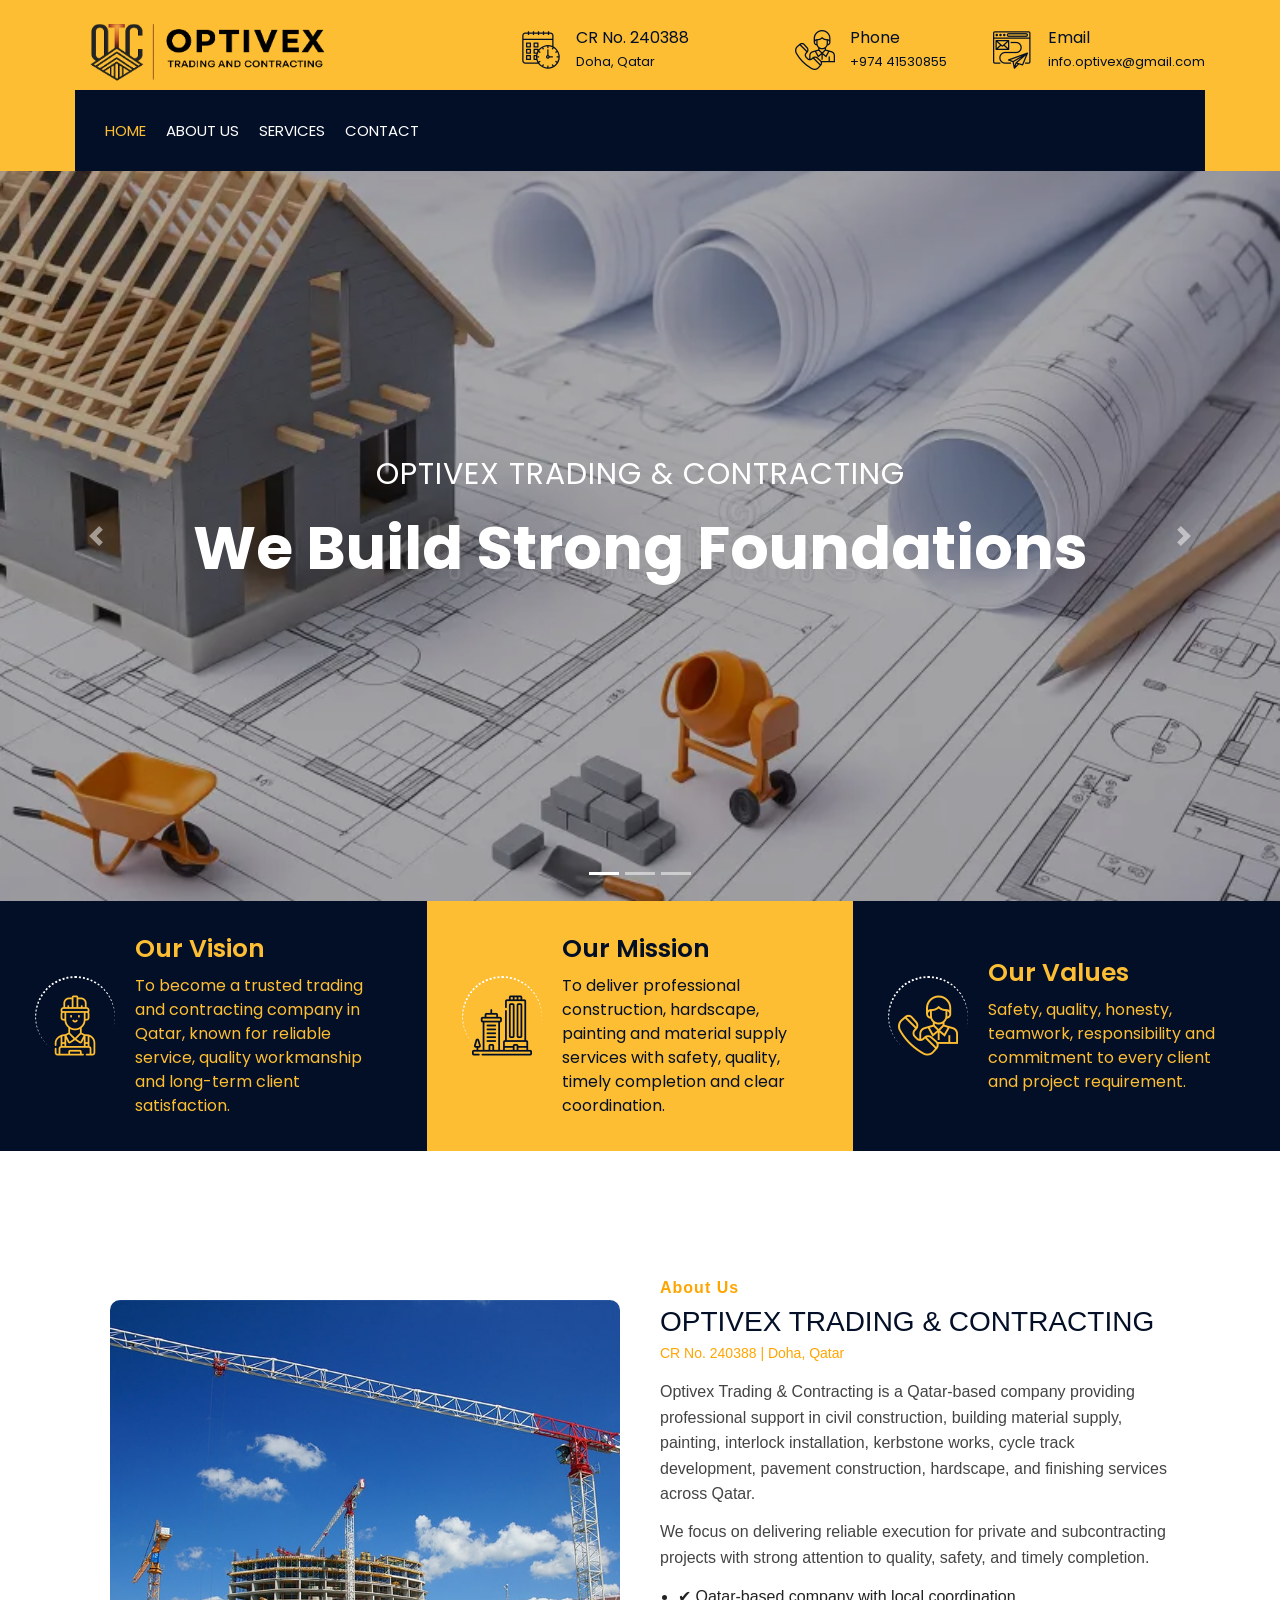
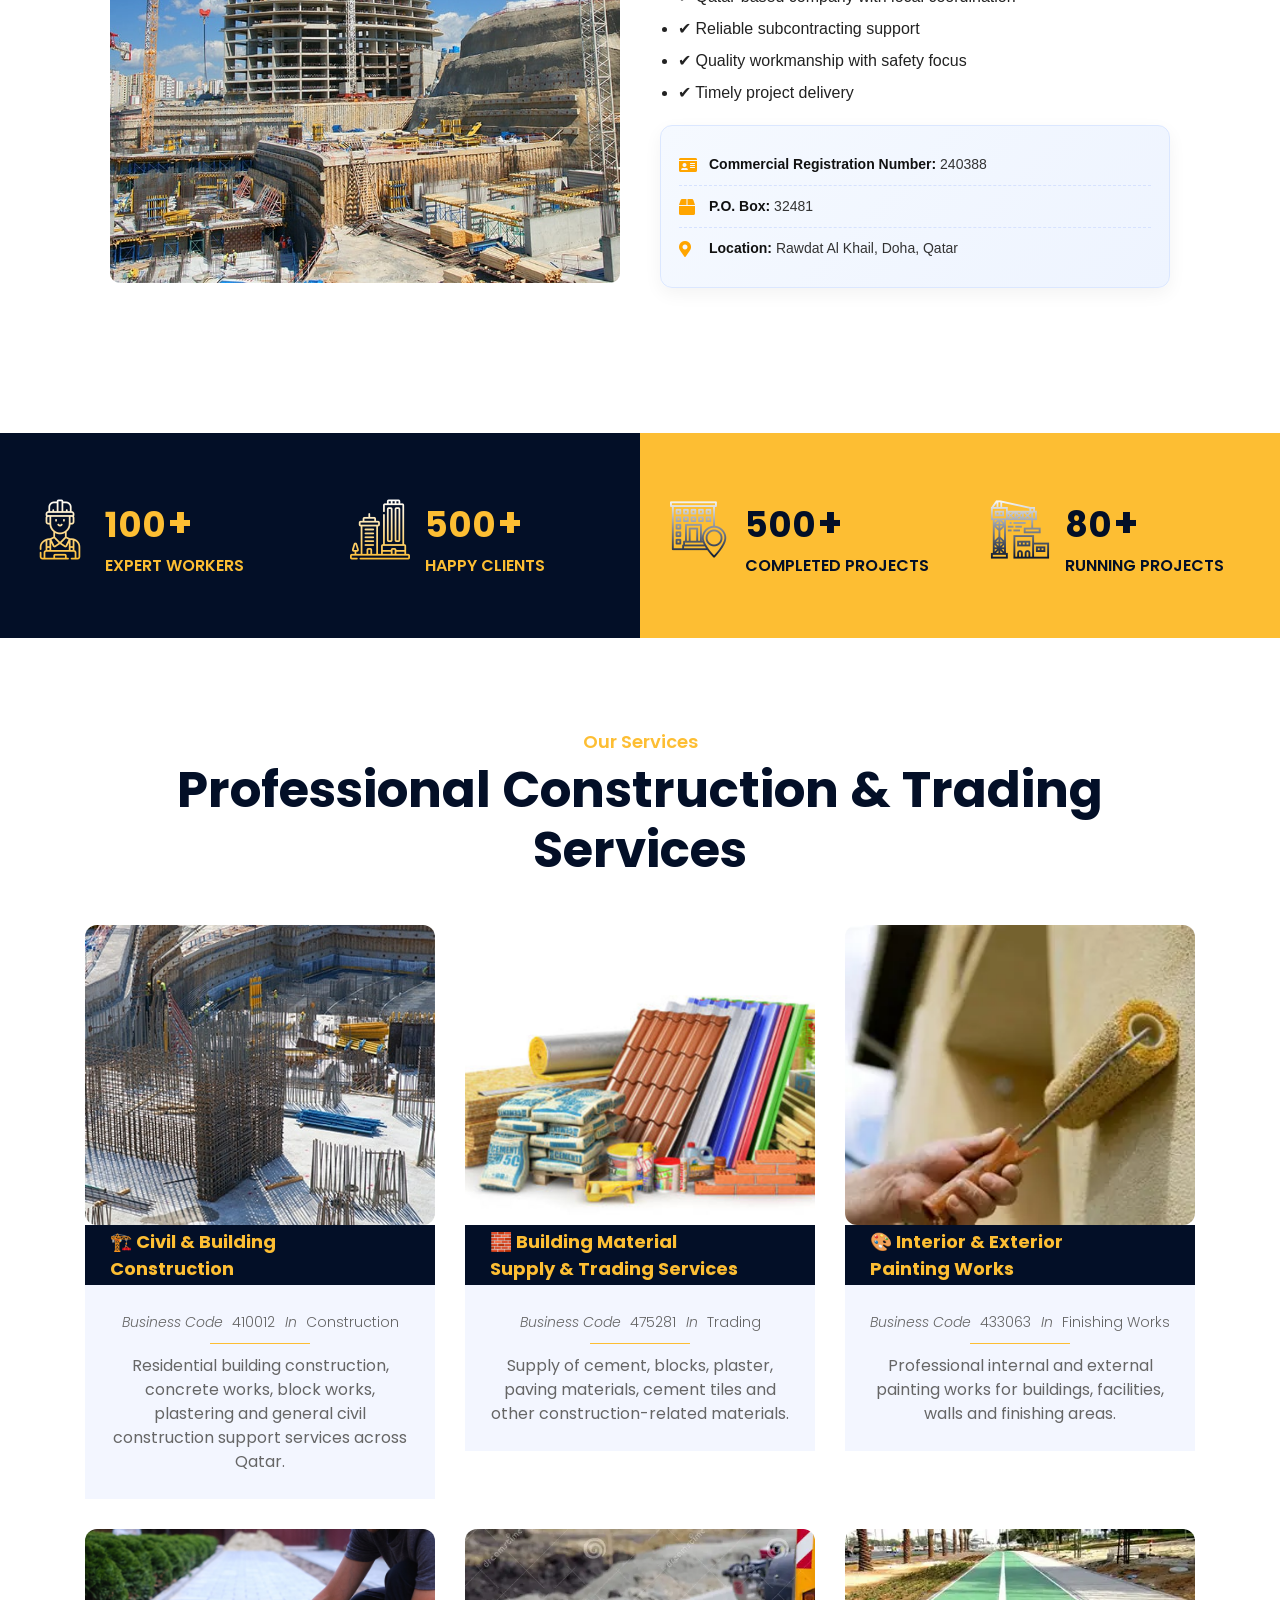
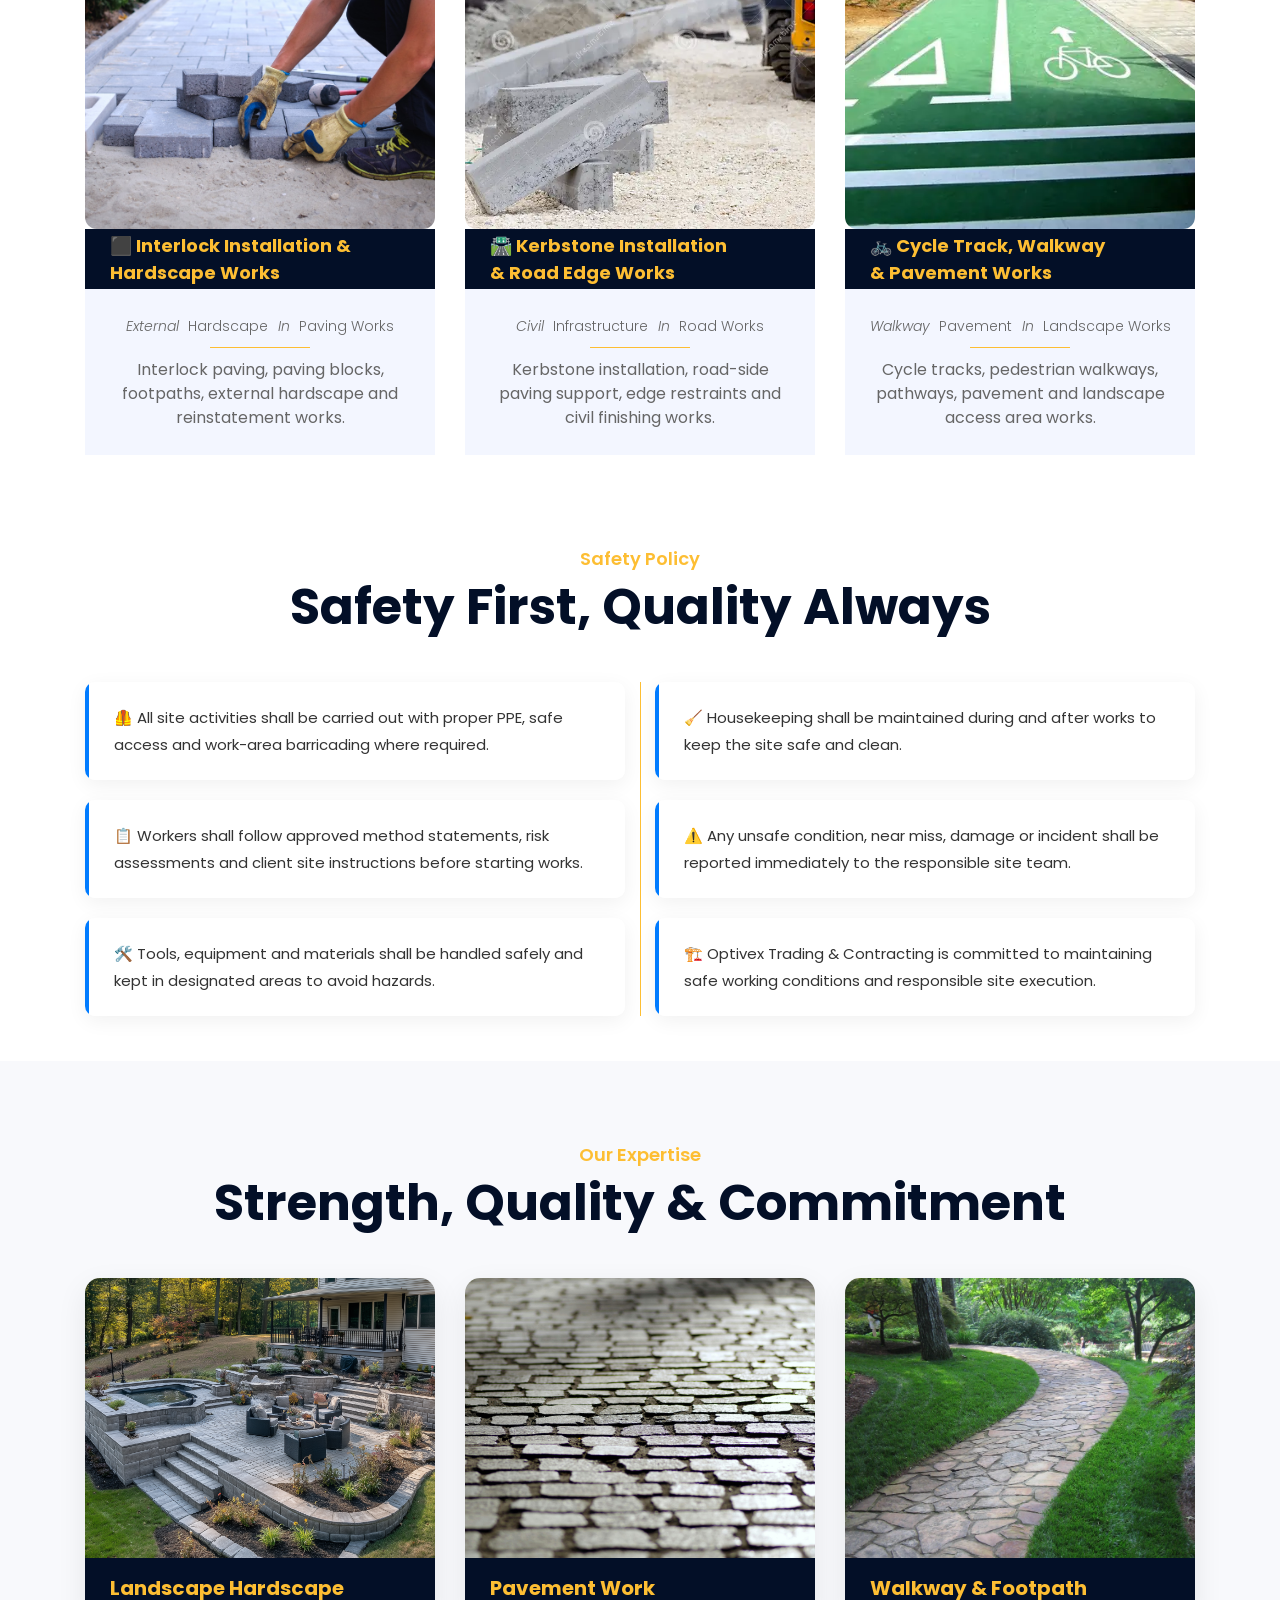
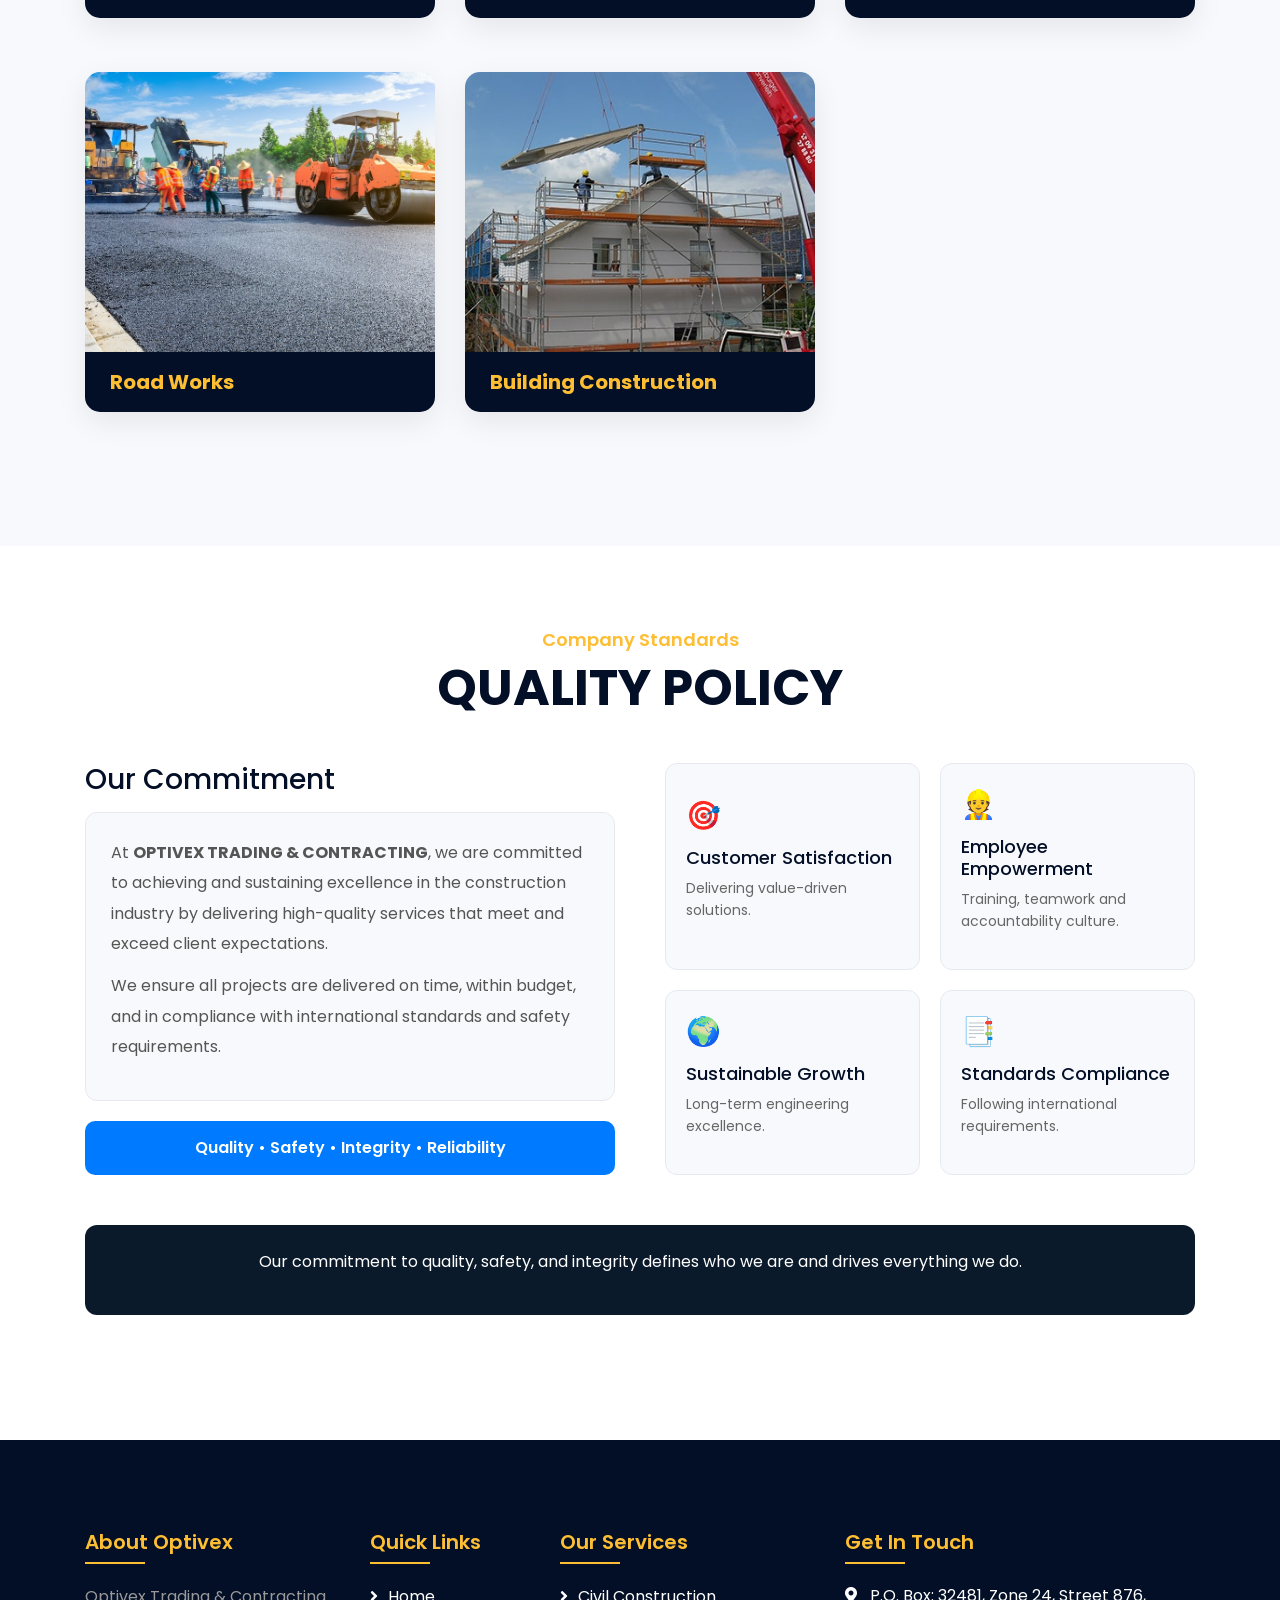
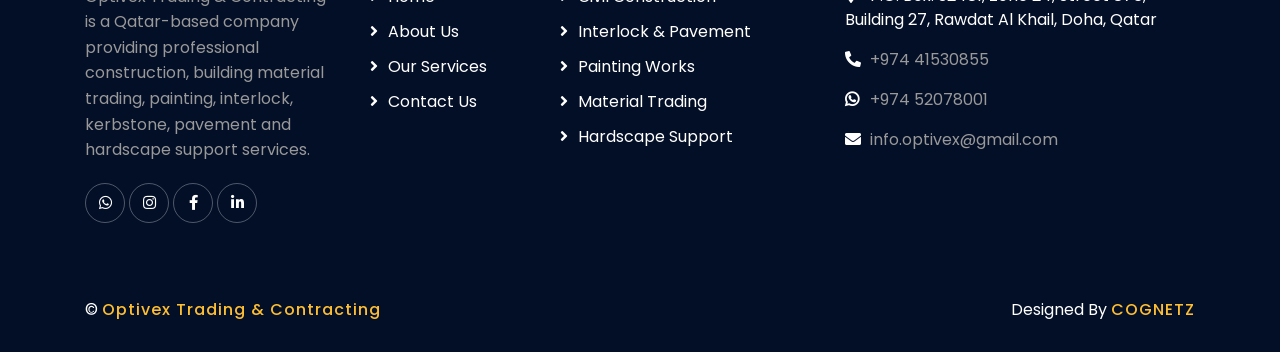
==== index.html @ 77d8975f "initial commit" ====
<!DOCTYPE html>
<html lang="en">
    <head>
        <meta charset="utf-8">
        <title>Optivex</title>
        <meta content="width=device-width, initial-scale=1.0" name="viewport">
        <meta content="Construction Company Website Template" name="keywords">
        <meta content="Construction Company Website Template" name="description">

        <!-- Favicon -->
        <link href="img/logo otc.png" rel="icon">

        <!-- Google Font -->
        <link href="https://fonts.googleapis.com/css2?family=Poppins:wght@100;200;300;400;500;600;700;800;900&display=swap" rel="stylesheet">

        <!-- CSS Libraries -->
        <link href="https://stackpath.bootstrapcdn.com/bootstrap/4.4.1/css/bootstrap.min.css" rel="stylesheet">
        <link href="https://cdnjs.cloudflare.com/ajax/libs/font-awesome/5.10.0/css/all.min.css" rel="stylesheet">
        <link href="lib/flaticon/font/flaticon.css" rel="stylesheet"> 
        <link href="lib/animate/animate.min.css" rel="stylesheet">
        <link href="lib/owlcarousel/assets/owl.carousel.min.css" rel="stylesheet">
        <link href="lib/lightbox/css/lightbox.min.css" rel="stylesheet">
        <link href="lib/slick/slick.css" rel="stylesheet">
        <link href="lib/slick/slick-theme.css" rel="stylesheet">

        <!-- Template Stylesheet -->
        <link href="css/style.css" rel="stylesheet">
    </head>

    <body>
        <div class="wrapper">
            <!-- Top Bar Start -->
            <div class="top-bar">
                <div class="container-fluid">
                    <div class="row align-items-center">
                        <div class="col-lg-4 col-md-12">
                            <div class="logo">
                                <a href="index.html">
                                    <img src="img/logo optivex.png" alt="Optivex Trading and Contracting" style="max-height: 70px;">
                                </a>
                            </div>
                        </div>
                        <div class="col-lg-8 col-md-7 d-none d-lg-block">
                            <div class="row">
                                <div class="col-4">
                                    <div class="top-bar-item">
                                        <div class="top-bar-icon">
                                            <i class="flaticon-calendar"></i>
                                        </div>
                                        <div class="top-bar-text">
                                            <h3>CR No. 240388</h3>
                                            <p>Doha, Qatar</p>
                                        </div>
                                    </div>
                                </div>
                                <div class="col-4">
                                    <div class="top-bar-item">
                                        <div class="top-bar-icon">
                                            <i class="flaticon-call"></i>
                                        </div>
                                        <div class="top-bar-text">
                                            <h3>Phone</h3>
                                            <p><a href="tel:+97441530855" style="color: inherit; text-decoration: none;">+974 41530855</a></p>
                                        </div>
                                    </div>
                                </div>
                                <div class="col-4">
                                    <div class="top-bar-item">
                                        <div class="top-bar-icon">
                                            <i class="flaticon-send-mail"></i>
                                        </div>
                                        <div class="top-bar-text">
                                            <h3>Email</h3>
                                            <p><a href="mailto:info.optivex@gmail.com" style="color: inherit; text-decoration: none;">info.optivex@gmail.com</a></p>
                                        </div>
                                    </div>
                                </div>
                            </div>
                        </div>
                    </div>
                </div>
            </div>
            <!-- Top Bar End -->

            <!-- Nav Bar Start -->
            <div class="nav-bar">
                <div class="container-fluid">
                    <nav class="navbar navbar-expand-lg bg-dark navbar-dark">
                        <a href="#" class="navbar-brand">MENU</a>
                        <button type="button" class="navbar-toggler" data-toggle="collapse" data-target="#navbarCollapse">
                            <span class="navbar-toggler-icon"></span>
                        </button>

                        <div class="collapse navbar-collapse justify-content-between" id="navbarCollapse">
                            <div class="navbar-nav mr-auto">
                                <a href="index.html" class="nav-item nav-link active">Home</a>
                                <a href="about.html" class="nav-item nav-link">About Us</a>
                                <a href="service.html" class="nav-item nav-link">Services</a>
                                <a href="contact.html" class="nav-item nav-link">Contact</a>
                            </div>
                        </div>
                    </nav>
                </div>
            </div>
            <!-- Nav Bar End -->


            <!-- Carousel Start -->
            <div id="carousel" class="carousel slide" data-ride="carousel">
                <ol class="carousel-indicators">
                    <li data-target="#carousel" data-slide-to="0" class="active"></li>
                    <li data-target="#carousel" data-slide-to="1"></li>
                    <li data-target="#carousel" data-slide-to="2"></li>
                </ol>
                <div class="carousel-inner">
                    <div class="carousel-item active">
                        <img src="img/opt8.webp" alt="Carousel Image">
                        <div class="carousel-caption">
                            <p class="animated fadeInRight">OPTIVEX TRADING & CONTRACTING</p>
                            <h1 class="animated fadeInLeft">We Build Strong Foundations</h1>
                        </div>
                    </div>

                    <div class="carousel-item">
                        <img src="img/opt9.png" alt="Carousel Image">
                        <div class="carousel-caption">
                            <p class="animated fadeInRight">Professional Builder</p>
                            <h1 class="animated fadeInLeft">Building Dreams With Quality & Trust</h1>
                            
                        </div>
                    </div>

                    <div class="carousel-item">
                        <img src="img/carousel-3.jpg" alt="Carousel Image">
                        <div class="carousel-caption">
                            <p class="animated fadeInRight">We Are Trusted</p>
                            <h1 class="animated fadeInLeft">We Deliver Quality</h1>
                           
                        </div>
                    </div>
                </div>

                <a class="carousel-control-prev" href="#carousel" role="button" data-slide="prev">
                    <span class="carousel-control-prev-icon" aria-hidden="true"></span>
                    <span class="sr-only">Previous</span>
                </a>
                <a class="carousel-control-next" href="#carousel" role="button" data-slide="next">
                    <span class="carousel-control-next-icon" aria-hidden="true"></span>
                    <span class="sr-only">Next</span>
                </a>
            </div>
            <!-- Carousel End -->


            <!-- Feature Start-->
            <div class="feature wow fadeInUp" data-wow-delay="0.1s">
                <div class="container-fluid">
                    <div class="row align-items-center">
                        <div class="col-lg-4 col-md-12">
                            <div class="feature-item">
                                <div class="feature-icon">
                                    <i class="flaticon-worker"></i>
                                </div>
                                <div class="feature-text">
                                    <h3>Our Vision</h3>
                                    <p style="font-size: medium;">To become a trusted trading and contracting company in Qatar, known for reliable service, quality workmanship and long-term client satisfaction.</p>
                                </div>
                            </div>
                        </div>
                        <div class="col-lg-4 col-md-12">
                            <div class="feature-item">
                                <div class="feature-icon">
                                    <i class="flaticon-building"></i>
                                </div>
                                <div class="feature-text">
                                    <h3>Our Mission</h3>
                                    <p style="font-size: medium;">To deliver professional construction, hardscape, painting and material supply services with safety, quality, timely completion and clear coordination.</p>
                                </div>
                            </div>
                        </div>
                        <div class="col-lg-4 col-md-12">
                            <div class="feature-item">
                                <div class="feature-icon">
                                    <i class="flaticon-call"></i>
                                </div>
                                <div class="feature-text">
                                    <h3>Our Values</h3>
                                    <p style="font-size: medium;">Safety, quality, honesty, teamwork, responsibility and commitment to every client and project requirement.</p>
                                </div>
                            </div>
                        </div>
                    </div>
                </div>
            </div>
            <!-- Feature End-->


            <!-- About Start -->
            <style>
.about-section {
    padding: 80px 0;
    background: #ffffff;
    color: #222;
    font-family: Arial, sans-serif;
}

.about-wrapper {
    display: flex;
    gap: 40px;
    align-items: center;
    max-width: 1100px;
    margin: auto;
    padding: 0 20px;
}

.about-image {
    flex: 1;
}

.about-image img {
    width: 100%;
    border-radius: 10px;
}

.about-content {
    flex: 1;
}

.about-content .subtitle {
    color: #0072ff;
    font-weight: 600;
    letter-spacing: 1px;
    margin-bottom: 5px;
}

.about-content h2 {
    font-size: 28px;
    margin-bottom: 5px;
}

.cr {
    font-size: 14px;
    color: #666;
    display: block;
    margin-bottom: 15px;
}

.about-content p {
    line-height: 1.6;
    color: #444;
    margin-bottom: 12px;
}

.about-content ul {
    padding-left: 18px;
    margin: 15px 0;
}

.about-content ul li {
    margin-bottom: 8px;
}

.info {
    background: #f5f5f5;
    padding: 12px;
    border-radius: 6px;
    margin: 15px 0;
}

.btn {
    display: inline-block;
    padding: 10px 22px;
    background: #0072ff;
    color: #fff;
    text-decoration: none;
    border-radius: 5px;
}

.btn:hover {
    background: #005ed1;
}

/* MOBILE */
@media (max-width: 768px) {
    .about-wrapper {
        flex-direction: column;
    }
}
.info {
    background: linear-gradient(135deg, #f5f9ff, #eef4ff);
    border: 1px solid #dbe7ff;
    border-radius: 12px;
    padding: 18px;
    margin: 20px 0;
    box-shadow: 0 6px 18px rgba(0,0,0,0.05);
}

.info-item {
    display: flex;
    align-items: flex-start;
    gap: 10px;
    padding: 10px 0;
    border-bottom: 1px dashed #d6e2ff;
}

.info-item:last-child {
    border-bottom: none;
}

.info-item i {
    color: #0072ff;
    font-size: 16px;
    margin-top: 3px;
    min-width: 20px;
}

.info-item span {
    color: #333;
    font-size: 14px;
    line-height: 1.5;
}

.info-item strong {
    color: #111;
}
.fact-text h2,
.fact-text span{
    display: inline-block;
    font-size: 40px;
    font-weight: 700;
}

.fact-text span{
    margin-left: 2px;
}
</style>

<div class="about-section">
    <div class="about-wrapper">

        <div class="about-image">
            <img src="img/about.jpg" alt="Optivex Trading & Contracting">
        </div>

        <div class="about-content">
            <div class="subtitle" style="color: orange;">About Us</div>
            <h2>OPTIVEX TRADING & CONTRACTING</h2>
            <span class="cr" style="color: orange;">CR No. 240388 | Doha, Qatar</span>

            <p>
                Optivex Trading & Contracting is a Qatar-based company providing professional support in civil construction,
                building material supply, painting, interlock installation, kerbstone works, cycle track development,
                pavement construction, hardscape, and finishing services across Qatar.
            </p>

            <p>
                We focus on delivering reliable execution for private and subcontracting projects with strong attention to
                quality, safety, and timely completion.
            </p>

            <ul>
                <li>✔ Qatar-based company with local coordination</li>
                <li>✔ Reliable subcontracting support</li>
                <li>✔ Quality workmanship with safety focus</li>
                <li>✔ Timely project delivery</li>
            </ul>
<div class="info">

    <div class="info-item">
        <i class="fas fa-id-card" style="color: orange;"></i>
        <span><strong>Commercial Registration Number:</strong> 240388</span>
    </div>

    <div class="info-item">
        <i class="fas fa-box" style="color: orange;"></i>
        <span><strong>P.O. Box:</strong> 32481</span>
    </div>

    <div class="info-item">
        <i class="fas fa-map-marker-alt" style="color: orange;"></i>
        <span><strong>Location:</strong> Rawdat Al Khail, Doha, Qatar</span>
    </div>

</div>
            
                    </div>

    </div>
</div>
            <!-- About End -->


            <!-- Fact Start -->
            <div class="fact">
                <div class="container-fluid">
                    <div class="row counters">
                        <div class="col-md-6 fact-left wow slideInLeft">
                            <div class="row">
                                <div class="col-6">
                                    <div class="fact-icon">
                                        <i class="flaticon-worker"></i>
                                    </div>
                                    <div class="fact-text">
                                        <h2 data-toggle="counter-up">100</h2><span>+</span>
                                        <p>Expert Workers</p>
                                    </div>
                                </div>
                                <div class="col-6">
                                    <div class="fact-icon">
                                        <i class="flaticon-building"></i>
                                    </div>
                                    <div class="fact-text">
                                        <h2 data-toggle="counter-up">500</h2><span>+</span>
                                        <p>Happy Clients</p>
                                    </div>
                                </div>
                            </div>
                        </div>
                        <div class="col-md-6 fact-right wow slideInRight">
                            <div class="row">
                                <div class="col-6">
                                    <div class="fact-icon">
                                        <i class="flaticon-address"></i>
                                    </div>
                                    <div class="fact-text">
                                        <h2 data-toggle="counter-up">500</h2><span>+</span>
                                        <p>Completed Projects</p>
                                    </div>
                                </div>
                                <div class="col-6">
                                    <div class="fact-icon">
                                        <i class="flaticon-crane"></i>
                                    </div>
                                    <div class="fact-text">
                                        <h2 data-toggle="counter-up">80</h2><span>+</span>
                                        <p>Running Projects</p>
                                    </div>
                                </div>
                            </div>
                        </div>
                    </div>
                </div>
            </div>
            <!-- Fact End -->
<div class="blog">
    <div class="container">

        <div class="section-header text-center">
            <p>Our Services</p>
            <h2>Professional Construction & Trading Services</h2>
        </div>

        <div class="row">

            <!-- SERVICE 1 -->
            <div class="col-lg-4 col-md-6 wow fadeInUp" data-wow-delay="0.1s">
                <div class="blog-item">

                    <div class="blog-img">
                        <img src="img/service-1.jpg" alt="Civil & Building Construction">
                    </div>

                    <div class="blog-title service-title">
                        <h3>🏗️ Civil & Building Construction </h3>
                    </div>

                    <div class="blog-meta">
                        <p>Business Code <a href="">410012</a></p>
                        <p>In <a href="">Construction</a></p>
                    </div>

                    <div class="blog-text">
                        <p>
                            Residential building construction, concrete works, block works,
                            plastering and general civil construction support services across Qatar.
                        </p>
                    </div>

                </div>
            </div>

            <!-- SERVICE 2 -->
            <div class="col-lg-4 col-md-6 wow fadeInUp" data-wow-delay="0.2s">
                <div class="blog-item">

                    <div class="blog-img">
                        <img src="img/opt1.jpeg" alt="Building Material Supply">
                    </div>

                    <div class="blog-title service-title">
                        <h3>🧱 Building Material Supply & Trading Services</h3>
                    </div>

                    <div class="blog-meta">
                        <p>Business Code <a href="">475281</a></p>
                        <p>In <a href="">Trading</a></p>
                    </div>

                    <div class="blog-text">
                        <p>
                            Supply of cement, blocks, plaster, paving materials,
                            cement tiles and other construction-related materials.
                        </p>
                    </div>

                </div>
            </div>
<style>
.blog-img img{
    width: 100%;
    height: 300px;
    object-fit: cover;
    border-radius: 12px;
}
</style>
            <!-- SERVICE 3 -->
            <div class="col-lg-4 col-md-6 wow fadeInUp" data-wow-delay="0.3s">
                <div class="blog-item">

                    <div class="blog-img">
                        <img src="img/opt2.webp" alt="Painting Services">
                    </div>

                    <div class="blog-title service-title">
                        <h3>🎨 Interior & Exterior Painting Works</h3>
                    </div>

                    <div class="blog-meta">
                        <p>Business Code <a href="">433063</a></p>
                        <p>In <a href="">Finishing Works</a></p>
                    </div>

                    <div class="blog-text">
                        <p>
                            Professional internal and external painting works for buildings,
                            facilities, walls and finishing areas.
                        </p>
                    </div>

                </div>
            </div>

            <!-- SERVICE 4 -->
            <div class="col-lg-4 col-md-6 wow fadeInUp" data-wow-delay="0.1s">
                <div class="blog-item">

                    <div class="blog-img">
                        <img src="img/opt3.jpg" alt="Interlock Installation">
                    </div>

                    <div class="blog-title service-title">
                        <h3>⬛ Interlock Installation & Hardscape Works</h3>
                    </div>

                    <div class="blog-meta">
                        <p>External <a href="">Hardscape</a></p>
                        <p>In <a href="">Paving Works</a></p>
                    </div>

                    <div class="blog-text">
                        <p>
                            Interlock paving, paving blocks, footpaths,
                            external hardscape and reinstatement works.
                        </p>
                    </div>

                </div>
            </div>

            <!-- SERVICE 5 -->
            <div class="col-lg-4 col-md-6 wow fadeInUp" data-wow-delay="0.2s">
                <div class="blog-item">

                    <div class="blog-img">
                        <img src="img/opt4.webp" alt="Kerbstone Works">
                    </div>

                    <div class="blog-title service-title">
                        <h3>🛣️ Kerbstone Installation & Road Edge Works</h3>
                    </div>

                    <div class="blog-meta">
                        <p>Civil <a href="">Infrastructure</a></p>
                        <p>In <a href="">Road Works</a></p>
                    </div>

                    <div class="blog-text">
                        <p>
                            Kerbstone installation, road-side paving support,
                            edge restraints and civil finishing works.
                        </p>
                    </div>

                </div>
            </div>

            <!-- SERVICE 6 -->
            <div class="col-lg-4 col-md-6 wow fadeInUp" data-wow-delay="0.3s">
                <div class="blog-item">

                    <div class="blog-img">
                        <img src="img/opt5.webp" alt="Cycle Track Works">
                    </div>

                    <div class="blog-title service-title">
                        <h3>🚲 Cycle Track, Walkway & Pavement Works</h3>
                    </div>

                    <div class="blog-meta">
                        <p>Walkway <a href="">Pavement</a></p>
                        <p>In <a href="">Landscape Works</a></p>
                    </div>

                    <div class="blog-text">
                        <p>
                            Cycle tracks, pedestrian walkways, pathways,
                            pavement and landscape access area works.
                        </p>
                    </div>

                </div>
            </div>

        </div>
    </div>
</div>
<div class="faqs">
    <div class="container">

        <div class="section-header text-center">
            <p>Safety Policy</p>
            <h2>Safety First, Quality Always</h2>
        </div>

        <div class="row">

            <!-- LEFT SIDE -->
            <div class="col-md-6">

                <div class="card wow fadeInLeft" data-wow-delay="0.1s">
                    <div class="card-header">
                        🦺 All site activities shall be carried out with proper PPE,
                        safe access and work-area barricading where required.
                    </div>
                </div>

                <div class="card wow fadeInLeft" data-wow-delay="0.2s">
                    <div class="card-header">
                        📋 Workers shall follow approved method statements,
                        risk assessments and client site instructions before starting works.
                    </div>
                </div>

                <div class="card wow fadeInLeft" data-wow-delay="0.3s">
                    <div class="card-header">
                        🛠️ Tools, equipment and materials shall be handled safely
                        and kept in designated areas to avoid hazards.
                    </div>
                </div>

            </div>

            <!-- RIGHT SIDE -->
            <div class="col-md-6">

                <div class="card wow fadeInRight" data-wow-delay="0.1s">
                    <div class="card-header">
                        🧹 Housekeeping shall be maintained during and after works
                        to keep the site safe and clean.
                    </div>
                </div>

                <div class="card wow fadeInRight" data-wow-delay="0.2s">
                    <div class="card-header">
                        ⚠️ Any unsafe condition, near miss, damage or incident
                        shall be reported immediately to the responsible site team.
                    </div>
                </div>

                <div class="card wow fadeInRight" data-wow-delay="0.3s">
                    <div class="card-header">
                        🏗️ Optivex Trading & Contracting is committed to maintaining
                        safe working conditions and responsible site execution.
                    </div>
                </div>

            </div>

        </div>
    </div>
</div>

<style>
.faqs .card {
    margin-bottom: 20px;
    border: none;
    border-radius: 10px;
    overflow: hidden;
    box-shadow: 0 5px 20px rgba(0,0,0,0.06);
}

.faqs .card-header {
    background: #ffffff;
    padding: 22px 25px;
    font-size: 15px;
    line-height: 1.8;
    color: #333;
    border-left: 4px solid #007bff;
    transition: 0.3s;
}

.faqs .card:hover .card-header {
    background: #f8fbff;
    transform: translateY(-2px);
}
</style>
<style>
.blog-title.service-title {
    min-height: auto;
   
}

.blog-title.service-title h3 {
    font-size: 18px;
    line-height: 1.5;
    white-space: normal;
    overflow: visible;
    text-overflow: unset;
}
.blog-title h3 {
    white-space: normal !important;
    overflow: visible !important;
    text-overflow: unset !important;
    display: block !important;
    line-height: 1;
}
</style>

            <!-- Service Start -->
            <style>
/* SECTION */
.service {
    padding: 80px 0;
    background: #f8f9fc;
}

/* CARD */
.service-item {
    position: relative;
    overflow: hidden;
    border-radius: 15px;
    transition: 0.5s;
    box-shadow: 0 10px 30px rgba(0,0,0,0.08);
    background: #fff;
}

/* IMAGE */
.service-img {
    position: relative;
    overflow: hidden;
}

.service-img img {
    width: 100%;
    height: 280px;
    object-fit: cover;
    transition: 0.6s ease;
}

/* HOVER ZOOM */
.service-item:hover img {
    transform: scale(1.12) rotate(2deg);
}

/* OVERLAY */
.service-overlay {
    position: absolute;
    inset: 0;
    background: rgba(0, 33, 71, 0.85);
    display: flex;
    align-items: center;
    justify-content: center;
    text-align: center;
    padding: 25px;
    opacity: 0;
    transform: rotateY(90deg);
    transition: 0.5s ease;
}

.service-overlay p {
    color: #fff;
    line-height: 1.8;
    font-size: 15px;
    margin: 0;
}

/* FLIP EFFECT */
.service-item:hover .service-overlay {
    opacity: 1;
    transform: rotateY(0deg);
}

/* TEXT AREA */
.service-text {

    text-align: center;
    background: #fff;
    position: relative;
}

.service-text h3 {
    font-size: 22px;
    margin: 0;
    transition: 0.3s;
}

/* BOTTOM LINE EFFECT */
.service-text::after {
    content: "";
    width: 0;
    height: 3px;
    background: #007bff;
    position: absolute;
    left: 50%;
    bottom: 0;
    transform: translateX(-50%);
    transition: 0.4s;
}

.service-item:hover .service-text::after {
    width: 80%;
}

/* TITLE HOVER */
.service-item:hover .service-text h3 {
    color: #007bff;
    letter-spacing: 0.5px;
}

/* CARD FLOAT */
.service-item:hover {
    transform: translateY(-10px);
    box-shadow: 0 18px 40px rgba(0,0,0,0.15);
}
</style>

<div class="service">
    <div class="container">

        <div class="section-header text-center">
            <p>Our Expertise</p>
            <h2>Strength, Quality & Commitment</h2>
        </div>

        <div class="row">
<div class="col-lg-4 col-md-6 mb-4 wow fadeInUp">
                <div class="service-item">

                    <div class="service-img">
                        <img src="img/optivex2.webp" alt="Landscape Hardscape">

                        <div class="service-overlay">
                            <p>
                                Landscape hardscape, paving around green areas
                                and external public area finishing.
                            </p>
                        </div>
                    </div>

                    <div class="service-text">
                        <h3>Landscape Hardscape</h3>
                    </div>

                </div>
            </div>
            <div class="col-lg-4 col-md-6 mb-4 wow fadeInUp">
                <div class="service-item">

                    <div class="service-img">
                        <img src="img/optvex1.jpg" alt="Cycle Track & Pavement">

                        <div class="service-overlay">
                            <p>
                                Pavement installation, pathway construction and external surface finishing works.
                            </p>
                        </div>
                    </div>

                    <div class="service-text">
                        <h3>Pavement Work</h3>
                    </div>

                </div>
            </div>
            <div class="col-lg-4 col-md-6 mb-4 wow fadeInUp">
                <div class="service-item">

                    <div class="service-img">
                        <img src="img/optivex3.jpg" alt="Walkway & Footpath">

                        <div class="service-overlay">
                            <p>
                                Pedestrian walkway, pavement, footpath
                                and access area construction works.
                            </p>
                        </div>
                    </div>

                    <div class="service-text">
                        <h3>Walkway & Footpath</h3>
                    </div>

                </div>
            </div>
            <!-- ITEM 1 -->
            <div class="col-lg-4 col-md-6 mb-4 wow fadeInUp">
                <div class="service-item">

                    <div class="service-img">
                        <img src="img/opt12.jpg" alt="Interlock Installation">

                        <div class="service-overlay">
                            <p>
                                Optivex specializes in all types of road works, from initial site preparation and formation to sub-base, road base, asphalt laying, and asphalt milling.
                            </p>
                        </div>
                    </div>

                    <div class="service-text">
                        <h3>Road Works</h3>
                    </div>

                </div>
            </div>

            <!-- ITEM 2 -->
            <div class="col-lg-4 col-md-6 mb-4 wow fadeInUp">
                <div class="service-item">

                    <div class="service-img">
                        <img src="img/service-2.jpg" alt="Building Construction">

                        <div class="service-overlay">
                            <p>
                                Residential and commercial building construction,
                                concrete structure and civil execution works.
                            </p>
                        </div>
                    </div>

                    <div class="service-text">
                        <h3>Building Construction</h3>
                    </div>

                </div>
            </div>

            <!-- ITEM 3 -->
            

            <!-- ITEM 4 -->
             

            <!-- ITEM 5 -->
            

            <!-- ITEM 6 -->
            

        </div>
    </div>
</div>
            <!-- Service End -->
<section class="quality-policy">
    <div class="container">

        <div class="section-header text-center">
            <p>Company Standards</p>
            <h2>QUALITY POLICY</h2>
        </div>

        <div class="policy-layout">

            <!-- LEFT -->
            <div class="policy-intro">

                <h3>Our Commitment</h3>

                <div class="intro-box">
                    <p>
                        At <strong>OPTIVEX TRADING & CONTRACTING</strong>, we are committed to achieving
                        and sustaining excellence in the construction industry by delivering high-quality
                        services that meet and exceed client expectations.
                    </p>

                    <p>
                        We ensure all projects are delivered on time, within budget, and in compliance with
                        international standards and safety requirements.
                    </p>
                </div>

                <div class="highlight-box">
                    Quality • Safety • Integrity • Reliability
                </div>

            </div>

            <!-- RIGHT -->
            <div class="policy-grid">

                <div class="policy-card">
                    <div class="icon">🎯</div>
                    <h4>Customer Satisfaction</h4>
                    <p>Delivering value-driven solutions.</p>
                </div>

                <div class="policy-card">
                    <div class="icon">👷</div>
                    <h4>Employee Empowerment</h4>
                    <p>Training, teamwork and accountability culture.</p>
                </div>

                <div class="policy-card">
                    <div class="icon">🌍</div>
                    <h4>Sustainable Growth</h4>
                    <p>Long-term engineering excellence.</p>
                </div>

                <div class="policy-card">
                    <div class="icon">📑</div>
                    <h4>Standards Compliance</h4>
                    <p>Following international requirements.</p>
                </div>

            </div>

        </div>

        <div class="policy-footer">
            <p>
                Our commitment to quality, safety, and integrity defines who we are and drives everything we do.
            </p>
        </div>

    </div>
</section>

<style>
.quality-policy{
    padding: 80px 0;
    background: #fff;
}

.policy-layout{
    display: grid;
    grid-template-columns: 1fr 1fr;
    gap: 50px;
    align-items: stretch;
}

.policy-intro{
    display: flex;
    flex-direction: column;
    justify-content: space-between;
}

.policy-intro h3{
    font-size: 28px;
    margin-bottom: 15px;
}

.intro-box{
    background: #f8f9fc;
    padding: 25px;
    border-radius: 12px;
    border: 1px solid #e6eaf0;
}

.policy-intro p{
    line-height: 1.9;
    color: #555;
    margin-bottom: 12px;
}

.highlight-box{
    margin-top: 20px;
    padding: 15px;
    background: #007bff;
    color: #fff;
    border-radius: 10px;
    text-align: center;
    font-weight: 600;
}

.policy-grid{
    display: grid;
    grid-template-columns: 1fr 1fr;
    gap: 20px;
}

.policy-card{
    background: #f8f9fc;
    border: 1px solid #e6eaf0;
    border-radius: 12px;
    padding: 20px;
    min-height: 140px;
    display: flex;
    flex-direction: column;
    justify-content: center;
    transition: 0.3s;
}

.policy-card:hover{
    transform: translateY(-6px);
    background: #fff;
    box-shadow: 0 10px 25px rgba(0,0,0,0.08);
}

.policy-card .icon{
    font-size: 28px;
    margin-bottom: 10px;
}

.policy-card h4{
    font-size: 18px;
    margin-bottom: 8px;
}

.policy-card p{
    font-size: 14px;
    color: #666;
    line-height: 1.6;
}

.policy-footer{
    margin-top: 50px;
    text-align: center;
    padding: 25px;
    background: #0b1a2a;
    color: #fff;
    border-radius: 12px;
}

@media (max-width: 992px){
    .policy-layout{
        grid-template-columns: 1fr;
    }

    .policy-grid{
        grid-template-columns: 1fr;
    }
}
</style>

            <!-- Video Start -->
            <!-- <div class="video wow fadeIn" data-wow-delay="0.1s">
                <div class="container">
                    <button type="button" class="btn-play" data-toggle="modal" data-src="https://www.youtube.com/embed/DWRcNpR6Kdc" data-target="#videoModal">
                        <span></span>
                    </button>
                </div>
            </div> -->
            
            <div class="modal fade" id="videoModal" tabindex="-1" role="dialog" aria-labelledby="exampleModalLabel" aria-hidden="true">
                <div class="modal-dialog" role="document">
                    <div class="modal-content">
                        <div class="modal-body">
                            <button type="button" class="close" data-dismiss="modal" aria-label="Close">
                                <span aria-hidden="true">&times;</span>
                            </button>        
                            <!-- 16:9 aspect ratio -->
                            <div class="embed-responsive embed-responsive-16by9">
                                <iframe class="embed-responsive-item" src="" id="video"  allowscriptaccess="always" allow="autoplay"></iframe>
                            </div>
                        </div>
                    </div>
                </div>
            </div>
            <!-- Video End -->


            <!-- Team Start -->
            <!-- <div class="team">
                <div class="container">
                    <div class="section-header text-center">
                        <p>Our Team</p>
                        <h2>Meet Our Engineer</h2>
                    </div>
                    <div class="row">
                        <div class="col-lg-3 col-md-6 wow fadeInUp" data-wow-delay="0.1s">
                            <div class="team-item">
                                <div class="team-img">
                                    <img src="img/team-1.jpg" alt="Team Image">
                                </div>
                                <div class="team-text">
                                    <h2>Adam Phillips</h2>
                                    <p>CEO & Founder</p>
                                </div>
                                <div class="team-social">
                                    <a class="social-tw" href=""><i class="fab fa-twitter"></i></a>
                                    <a class="social-fb" href=""><i class="fab fa-facebook-f"></i></a>
                                    <a class="social-li" href=""><i class="fab fa-linkedin-in"></i></a>
                                    <a class="social-in" href=""><i class="fab fa-instagram"></i></a>
                                </div>
                            </div>
                        </div>
                        <div class="col-lg-3 col-md-6 wow fadeInUp" data-wow-delay="0.2s">
                            <div class="team-item">
                                <div class="team-img">
                                    <img src="img/team-2.jpg" alt="Team Image">
                                </div>
                                <div class="team-text">
                                    <h2>Dylan Adams</h2>
                                    <p>Civil Engineer</p>
                                </div>
                                <div class="team-social">
                                    <a class="social-tw" href=""><i class="fab fa-twitter"></i></a>
                                    <a class="social-fb" href=""><i class="fab fa-facebook-f"></i></a>
                                    <a class="social-li" href=""><i class="fab fa-linkedin-in"></i></a>
                                    <a class="social-in" href=""><i class="fab fa-instagram"></i></a>
                                </div>
                            </div>
                        </div>
                        <div class="col-lg-3 col-md-6 wow fadeInUp" data-wow-delay="0.3s">
                            <div class="team-item">
                                <div class="team-img">
                                    <img src="img/team-3.jpg" alt="Team Image">
                                </div>
                                <div class="team-text">
                                    <h2>Jhon Doe</h2>
                                    <p>Interior Designer</p>
                                </div>
                                <div class="team-social">
                                    <a class="social-tw" href=""><i class="fab fa-twitter"></i></a>
                                    <a class="social-fb" href=""><i class="fab fa-facebook-f"></i></a>
                                    <a class="social-li" href=""><i class="fab fa-linkedin-in"></i></a>
                                    <a class="social-in" href=""><i class="fab fa-instagram"></i></a>
                                </div>
                            </div>
                        </div>
                        <div class="col-lg-3 col-md-6 wow fadeInUp" data-wow-delay="0.4s">
                            <div class="team-item">
                                <div class="team-img">
                                    <img src="img/team-4.jpg" alt="Team Image">
                                </div>
                                <div class="team-text">
                                    <h2>Josh Dunn</h2>
                                    <p>Painter</p>
                                </div>
                                <div class="team-social">
                                    <a class="social-tw" href=""><i class="fab fa-twitter"></i></a>
                                    <a class="social-fb" href=""><i class="fab fa-facebook-f"></i></a>
                                    <a class="social-li" href=""><i class="fab fa-linkedin-in"></i></a>
                                    <a class="social-in" href=""><i class="fab fa-instagram"></i></a>
                                </div>
                            </div>
                        </div>
                    </div>
                </div>
            </div> -->
            <!-- Team End -->
            

            <!-- FAQs Start -->
            <!-- <div class="faqs">
                <div class="container">
                    <div class="section-header text-center">
                        <p>Frequently Asked Question</p>
                        <h2>You May Ask</h2>
                    </div>
                    <div class="row">
                        <div class="col-md-6">
                            <div id="accordion-1">
                                <div class="card wow fadeInLeft" data-wow-delay="0.1s">
                                    <div class="card-header">
                                        <a class="card-link collapsed" data-toggle="collapse" href="#collapseOne">
                                            Lorem ipsum dolor sit amet?
                                        </a>
                                    </div>
                                    <div id="collapseOne" class="collapse" data-parent="#accordion-1">
                                        <div class="card-body">
                                            Lorem ipsum dolor sit amet, consectetur adipiscing elit. Phasellus nec pretium mi. Curabitur facilisis ornare velit non.
                                        </div>
                                    </div>
                                </div>
                                <div class="card wow fadeInLeft" data-wow-delay="0.2s">
                                    <div class="card-header">
                                        <a class="card-link collapsed" data-toggle="collapse" href="#collapseTwo">
                                            Lorem ipsum dolor sit amet?
                                        </a>
                                    </div>
                                    <div id="collapseTwo" class="collapse" data-parent="#accordion-1">
                                        <div class="card-body">
                                            Lorem ipsum dolor sit amet, consectetur adipiscing elit. Phasellus nec pretium mi. Curabitur facilisis ornare velit non.
                                        </div>
                                    </div>
                                </div>
                                <div class="card wow fadeInLeft" data-wow-delay="0.3s">
                                    <div class="card-header">
                                        <a class="card-link collapsed" data-toggle="collapse" href="#collapseThree">
                                            Lorem ipsum dolor sit amet?
                                        </a>
                                    </div>
                                    <div id="collapseThree" class="collapse" data-parent="#accordion-1">
                                        <div class="card-body">
                                            Lorem ipsum dolor sit amet, consectetur adipiscing elit. Phasellus nec pretium mi. Curabitur facilisis ornare velit non.
                                        </div>
                                    </div>
                                </div>
                                <div class="card wow fadeInLeft" data-wow-delay="0.4s">
                                    <div class="card-header">
                                        <a class="card-link collapsed" data-toggle="collapse" href="#collapseFour">
                                            Lorem ipsum dolor sit amet?
                                        </a>
                                    </div>
                                    <div id="collapseFour" class="collapse" data-parent="#accordion-1">
                                        <div class="card-body">
                                            Lorem ipsum dolor sit amet, consectetur adipiscing elit. Phasellus nec pretium mi. Curabitur facilisis ornare velit non.
                                        </div>
                                    </div>
                                </div>
                                <div class="card wow fadeInLeft" data-wow-delay="0.5s">
                                    <div class="card-header">
                                        <a class="card-link collapsed" data-toggle="collapse" href="#collapseFive">
                                            Lorem ipsum dolor sit amet?
                                        </a>
                                    </div>
                                    <div id="collapseFive" class="collapse" data-parent="#accordion-1">
                                        <div class="card-body">
                                            Lorem ipsum dolor sit amet, consectetur adipiscing elit. Phasellus nec pretium mi. Curabitur facilisis ornare velit non.
                                        </div>
                                    </div>
                                </div>
                            </div>
                        </div>
                        <div class="col-md-6">
                            <div id="accordion-2">
                                <div class="card wow fadeInRight" data-wow-delay="0.1s">
                                    <div class="card-header">
                                        <a class="card-link collapsed" data-toggle="collapse" href="#collapseSix">
                                            Lorem ipsum dolor sit amet?
                                        </a>
                                    </div>
                                    <div id="collapseSix" class="collapse" data-parent="#accordion-2">
                                        <div class="card-body">
                                            Lorem ipsum dolor sit amet, consectetur adipiscing elit. Phasellus nec pretium mi. Curabitur facilisis ornare velit non.
                                        </div>
                                    </div>
                                </div>
                                <div class="card wow fadeInRight" data-wow-delay="0.2s">
                                    <div class="card-header">
                                        <a class="card-link collapsed" data-toggle="collapse" href="#collapseSeven">
                                            Lorem ipsum dolor sit amet?
                                        </a>
                                    </div>
                                    <div id="collapseSeven" class="collapse" data-parent="#accordion-2">
                                        <div class="card-body">
                                            Lorem ipsum dolor sit amet, consectetur adipiscing elit. Phasellus nec pretium mi. Curabitur facilisis ornare velit non.
                                        </div>
                                    </div>
                                </div>
                                <div class="card wow fadeInRight" data-wow-delay="0.3s">
                                    <div class="card-header">
                                        <a class="card-link collapsed" data-toggle="collapse" href="#collapseEight">
                                            Lorem ipsum dolor sit amet?
                                        </a>
                                    </div>
                                    <div id="collapseEight" class="collapse" data-parent="#accordion-2">
                                        <div class="card-body">
                                            Lorem ipsum dolor sit amet, consectetur adipiscing elit. Phasellus nec pretium mi. Curabitur facilisis ornare velit non.
                                        </div>
                                    </div>
                                </div>
                                <div class="card wow fadeInRight" data-wow-delay="0.4s">
                                    <div class="card-header">
                                        <a class="card-link collapsed" data-toggle="collapse" href="#collapseNine">
                                            Lorem ipsum dolor sit amet?
                                        </a>
                                    </div>
                                    <div id="collapseNine" class="collapse" data-parent="#accordion-2">
                                        <div class="card-body">
                                            Lorem ipsum dolor sit amet, consectetur adipiscing elit. Phasellus nec pretium mi. Curabitur facilisis ornare velit non.
                                        </div>
                                    </div>
                                </div>
                                <div class="card wow fadeInRight" data-wow-delay="0.5s">
                                    <div class="card-header">
                                        <a class="card-link collapsed" data-toggle="collapse" href="#collapseTen">
                                            Lorem ipsum dolor sit amet?
                                        </a>
                                    </div>
                                    <div id="collapseTen" class="collapse" data-parent="#accordion-2">
                                        <div class="card-body">
                                            Lorem ipsum dolor sit amet, consectetur adipiscing elit. Phasellus nec pretium mi. Curabitur facilisis ornare velit non.
                                        </div>
                                    </div>
                                </div>
                            </div>
                        </div>
                    </div>
                </div>
            </div> -->
            <!-- FAQs End -->


            <!-- Testimonial Start -->
            <!-- <div class="testimonial wow fadeIn" data-wow-delay="0.1s">
                <div class="container">
                    <div class="row">
                        <div class="col-12">
                            <div class="testimonial-slider-nav">
                               
                            </div>
                        </div>
                    </div>
                    <div class="row">
                        <div class="col-12">
                            <div class="testimonial-slider">
                               
                            </div>
                        </div>
                    </div>
                </div>
            </div> -->
            <!-- Testimonial End -->


            <!-- Blog Start -->
            <!-- <div class="blog">
                <div class="container">
                    <div class="section-header text-center">
                        <p>Latest Blog</p>
                        <h2>Latest From Our Blog</h2>
                    </div>
                    <div class="row">
                        <div class="col-lg-4 col-md-6 wow fadeInUp" data-wow-delay="0.2s">
                            <div class="blog-item">
                                <div class="blog-img">
                                    <img src="img/blog-1.jpg" alt="Image">
                                </div>
                                <div class="blog-title">
                                    <h3>Lorem ipsum dolor sit</h3>
                                    <a class="btn" href="">+</a>
                                </div>
                                <div class="blog-meta">
                                    <p>By<a href="">Admin</a></p>
                                    <p>In<a href="">Construction</a></p>
                                </div>
                                <div class="blog-text">
                                    <p>
                                        Lorem ipsum dolor sit amet elit. Phasellus nec pretium mi. Curabitur facilisis ornare velit non vulputate. Aliquam metus tortor
                                    </p>
                                </div>
                            </div>
                        </div>
                        <div class="col-lg-4 col-md-6 wow fadeInUp">
                            <div class="blog-item">
                                <div class="blog-img">
                                    <img src="img/blog-2.jpg" alt="Image">
                                </div>
                                <div class="blog-title">
                                    <h3>Lorem ipsum dolor sit</h3>
                                    <a class="btn" href="">+</a>
                                </div>
                                <div class="blog-meta">
                                    <p>By<a href="">Admin</a></p>
                                    <p>In<a href="">Construction</a></p>
                                </div>
                                <div class="blog-text">
                                    <p>
                                        Lorem ipsum dolor sit amet elit. Phasellus nec pretium mi. Curabitur facilisis ornare velit non vulputate. Aliquam metus tortor
                                    </p>
                                </div>
                            </div>
                        </div>
                        <div class="col-lg-4 col-md-6 wow fadeInUp" data-wow-delay="0.2s">
                            <div class="blog-item">
                                <div class="blog-img">
                                    <img src="img/blog-3.jpg" alt="Image">
                                </div>
                                <div class="blog-title">
                                    <h3>Lorem ipsum dolor sit</h3>
                                    <a class="btn" href="">+</a>
                                </div>
                                <div class="blog-meta">
                                    <p>By<a href="">Admin</a></p>
                                    <p>In<a href="">Construction</a></p>
                                </div>
                                <div class="blog-text">
                                    <p>
                                        Lorem ipsum dolor sit amet elit. Phasellus nec pretium mi. Curabitur facilisis ornare velit non vulputate. Aliquam metus tortor
                                    </p>
                                </div>
                            </div>
                        </div>
                    </div>
                </div>
            </div> -->
            <!-- Blog End -->


            <!-- Footer Start -->
            <div class="footer wow fadeIn" data-wow-delay="0.3s">
                <div class="container">
                    <div class="row">
                        <div class="col-md-6 col-lg-3">
                            <div class="footer-contact">
                                <h2>About Optivex</h2>
                                <p style="color: #999; line-height: 1.6;">
                                    Optivex Trading & Contracting is a Qatar-based company providing professional construction, building material trading, painting, interlock, kerbstone, pavement and hardscape support services.
                                </p>
                                <div class="footer-social">
                                    <a href="https://wa.me/97452078001" target="_blank"><i class="fab fa-whatsapp"></i></a>
                                    <a href="https://www.instagram.com/optivex" target="_blank"><i class="fab fa-instagram"></i></a>
                                    <a href=""><i class="fab fa-facebook-f"></i></a>
                                    <a href=""><i class="fab fa-linkedin-in"></i></a>
                                </div>
                            </div>
                        </div>
                        <div class="col-md-6 col-lg-2">
                            <div class="footer-link">
                                <h2>Quick Links</h2>
                                <a href="index.html">Home</a>
                                <a href="about.html">About Us</a>
                                <a href="service.html">Our Services</a>
                                <a href="contact.html">Contact Us</a>
                            </div>
                        </div>
                        <div class="col-md-6 col-lg-3">
                            <div class="footer-link">
                                <h2>Our Services</h2>
                                <a href="service.html">Civil Construction</a>
                                <a href="service.html">Interlock & Pavement</a>
                                <a href="service.html">Painting Works</a>
                                <a href="service.html">Material Trading</a>
                                <a href="service.html">Hardscape Support</a>
                            </div>
                        </div>
                        <div class="col-md-6 col-lg-4">
                            <div class="footer-contact">
                                <h2>Get In Touch</h2>
                                <p><i class="fa fa-map-marker-alt"></i>P.O. Box: 32481, Zone 24, Street 876, Building 27, Rawdat Al Khail, Doha, Qatar</p>
                                <p><i class="fa fa-phone-alt"></i><a href="tel:+97441530855" style="color: #999;">+974 41530855</a></p>
                                <p><i class="fab fa-whatsapp" style="font-weight: 900;"></i><a href="https://wa.me/97452078001" target="_blank" style="color: #999;">+974 52078001</a></p>
                                <p><i class="fa fa-envelope"></i><a href="mailto:info.optivex@gmail.com" style="color: #999;">info.optivex@gmail.com</a></p>
                            </div>
                        </div>
                    </div>
                </div>
                <div class="container copyright">
                    <div class="row">
                        <div class="col-md-6">
                            <p>&copy; <a href="#">Optivex Trading & Contracting</a></p>
                        </div>
                        <div class="col-md-6">
                            <p>Designed By <a href="https://cognetz.com/">COGNETZ</a></p>
                        </div>
                    </div>
                </div>
            </div>
            <!-- Footer End -->

            <a href="#" class="back-to-top"><i class="fa fa-chevron-up"></i></a>
        </div>

        <!-- JavaScript Libraries -->
        <script src="https://code.jquery.com/jquery-3.4.1.min.js"></script>
        <script src="https://stackpath.bootstrapcdn.com/bootstrap/4.4.1/js/bootstrap.bundle.min.js"></script>
        <script src="lib/easing/easing.min.js"></script>
        <script src="lib/wow/wow.min.js"></script>
        <script src="lib/owlcarousel/owl.carousel.min.js"></script>
        <script src="lib/isotope/isotope.pkgd.min.js"></script>
        <script src="lib/lightbox/js/lightbox.min.js"></script>
        <script src="lib/waypoints/waypoints.min.js"></script>
        <script src="lib/counterup/counterup.min.js"></script>
        <script src="lib/slick/slick.min.js"></script>

        <!-- Template Javascript -->
        <script src="js/main.js"></script>
    </body>
</html>
---- lib/flaticon/font/flaticon.css ----
/*
  	Flaticon icon font: Flaticon
  	Creation date: 23/08/2020 07:24
  	*/

@font-face {
  font-family: "Flaticon";
  src: url("./Flaticon.eot");
  src: url("./Flaticon.eot?#iefix") format("embedded-opentype"),
       url("./Flaticon.woff2") format("woff2"),
       url("./Flaticon.woff") format("woff"),
       url("./Flaticon.ttf") format("truetype"),
       url("./Flaticon.svg#Flaticon") format("svg");
  font-weight: normal;
  font-style: normal;
}

@media screen and (-webkit-min-device-pixel-ratio:0) {
  @font-face {
    font-family: "Flaticon";
    src: url("./Flaticon.svg#Flaticon") format("svg");
  }
}

[class^="flaticon-"]:before, [class*=" flaticon-"]:before,
[class^="flaticon-"]:after, [class*=" flaticon-"]:after {   
  font-family: Flaticon;
        font-size: 20px;
font-style: normal;
margin-left: 20px;
}

.flaticon-concrete:before { content: "\f100"; }
.flaticon-worker:before { content: "\f101"; }
.flaticon-measure:before { content: "\f102"; }
.flaticon-building:before { content: "\f103"; }
.flaticon-brush:before { content: "\f104"; }
.flaticon-crane:before { content: "\f105"; }
.flaticon-call:before { content: "\f106"; }
.flaticon-calendar:before { content: "\f107"; }
.flaticon-send-mail:before { content: "\f108"; }
.flaticon-address:before { content: "\f109"; }
---- css/style.css ----
/*******************************/
/********* General CSS *********/
/*******************************/
body {
    color: #666666;
    background: #dddddd;
    font-family: 'Poppins', sans-serif;
    font-weight: 400;
}

h1,
h2, 
h3, 
h4,
h5, 
h6 {
    color: #030f27;
}

a {
    color: #666666;
    transition: .3s;
}

a:hover,
a:active,
a:focus {
    color: #fdbe33;
    outline: none;
    text-decoration: none;
}

.btn:focus {
    box-shadow: none;
}

.wrapper {
    position: relative;
    width: 100%;
    max-width: 1366px;
    margin: 0 auto;
    background: #ffffff;
}

.back-to-top {
    position: fixed;
    display: none;
    background: #fdbe33;
    color: #121518;
    width: 44px;
    height: 44px;
    text-align: center;
    line-height: 1;
    font-size: 22px;
    right: 15px;
    bottom: 15px;
    transition: background 0.5s;
    z-index: 9;
}

.back-to-top:hover {
    color: #fdbe33;
    background: #121518;
}

.back-to-top i {
    padding-top: 10px;
}

.btn {
    transition: .3s;
}


/**********************************/
/********** Top Bar CSS ***********/
/**********************************/
.top-bar {
    position: relative;
    height: 90px;
    background: #fdbe33;
}

.top-bar .logo {
    padding: 15px 0;
    text-align: left;
    overflow: hidden;
}

.top-bar .logo h1 {
    margin: 0;
    color: #030f27;
    font-size: 60px;
    line-height: 60px;
    font-weight: 700;
}

.top-bar .logo img {
    max-width: 100%;
    max-height: 60px;
}

.top-bar .top-bar-item {
    display: flex;
    align-items: center;
    justify-content: flex-end;
}

.top-bar .top-bar-icon {
    width: 40px;
    display: flex;
    align-items: center;
    justify-content: center;
}

.top-bar .top-bar-icon [class^="flaticon-"]::before {
    margin: 0;
    color: #030f27;
    font-size: 40px;
}

.top-bar .top-bar-text {
    padding-left: 15px;
}

.top-bar .top-bar-text h3 {
    margin: 0 0 5px 0;
    color: #030f27;
    font-size: 16px;
    font-weight: 400;
}

.top-bar .top-bar-text p {
    margin: 0;
    color: #030f27;
    font-size: 13px;
    font-weight: 400;
}

@media (min-width: 992px) {
    .top-bar {
        padding: 0 60px;
    }
}

@media (max-width: 991.98px) {
    .top-bar .logo {
        text-align: center;
    }
}


/**********************************/
/*********** Nav Bar CSS **********/
/**********************************/
.nav-bar {
    position: relative;
    background: #fdbe33;
    transition: .3s;
}

.nav-bar .container-fluid {
    padding: 0;
}

.nav-bar.nav-sticky {
    position: fixed;
    top: 0;
    width: 100%;
    max-width: 1366px;
    box-shadow: 0 2px 5px rgba(0, 0, 0, .3);
    z-index: 999;
}

.nav-bar .navbar {
    height: 100%;
    background: #030f27 !important;
}

.navbar-dark .navbar-nav .nav-link,
.navbar-dark .navbar-nav .nav-link:focus,
.navbar-dark .navbar-nav .nav-link:hover,
.navbar-dark .navbar-nav .nav-link.active {
    padding: 10px 10px 8px 10px;
    color: #ffffff;
}

.navbar-dark .navbar-nav .nav-link:hover,
.navbar-dark .navbar-nav .nav-link.active {
    color: #fdbe33;
    transition: none;
}

.nav-bar .dropdown-menu {
    margin-top: 0;
    border: 0;
    border-radius: 0;
    background: #f8f9fa;
}

.nav-bar .btn {
    color: #ffffff;
    border: 2px solid #ffffff;
    border-radius: 0;
}

.nav-bar .btn:hover {
    color: #030f27;
    background: #fdbe33;
    border-color: #fdbe33;
}

@media (min-width: 992px) {
    .nav-bar {
        padding: 0 75px;
    }
    
    .nav-bar.nav-sticky {
        padding: 0;
    }
    
    .nav-bar .navbar {
        padding: 20px;
    }
    
    .nav-bar .navbar-brand {
        display: none;
    }
    
    .nav-bar a.nav-link {
        padding: 8px 15px;
        font-size: 15px;
        text-transform: uppercase;
    }
}

@media (max-width: 991.98px) {
    .nav-bar .navbar {
        padding: 15px;
    }
    
    .nav-bar a.nav-link {
        padding: 5px;
    }
    
    .nav-bar .dropdown-menu {
        box-shadow: none;
    }
    
    .nav-bar .btn {
        display: none;
    }
}


/*******************************/
/******** Carousel CSS *********/
/*******************************/
.carousel {
    position: relative;
    width: 100%;
    height: calc(100vh - 170px);
    min-height: 400px;
    margin: 0 auto;
    text-align: center;
    overflow: hidden;
}

.carousel .carousel-inner,
.carousel .carousel-item {
    position: relative;
    width: 100%;
    height: 100%;
}

.carousel .carousel-item img {
    width: 100%;
    height: 100%;
    object-fit: cover;
}

.carousel .carousel-item::after {
    position: absolute;
    content: "";
    width: 100%;
    height: 100%;
    top: 0;
    left: 0;
    background: rgba(0, 0, 0, .3);
    z-index: 1;
}

.carousel .carousel-caption {
    position: absolute;
    top: 0;
    bottom: 0;
    display: flex;
    align-items: center;
    justify-content: center;
    flex-direction: column;
    height: calc(100vh - 170px);
    min-height: 400px;
}

.carousel .carousel-caption p {
    color: #ffffff;
    font-size: 30px;
    margin-bottom: 15px;
    letter-spacing: 1px;
}

.carousel .carousel-caption h1 {
    color: #ffffff;
    font-size: 60px;
    font-weight: 700;
    margin-bottom: 35px;
}

.carousel .carousel-caption .btn {
    padding: 15px 35px;
    font-size: 18px;
    font-weight: 500;
    letter-spacing: 1px;
    text-transform: uppercase;
    color: #ffffff;
    background: transparent;
    border: 2px solid #ffffff;
    border-radius: 0;
    transition: .3s;
}

.carousel .carousel-caption .btn:hover {
    color: #030f27;
    background: #fdbe33;
    border-color: #fdbe33;
}

@media (max-width: 767.98px) {
    .carousel .carousel-caption h1 {
        font-size: 40px;
        font-weight: 700;
    }
    
    .carousel .carousel-caption p {
        font-size: 20px;
    }
    
    .carousel .carousel-caption .btn {
        padding: 12px 30px;
        font-size: 18px;
        font-weight: 500;
        letter-spacing: 0;
    }
}

@media (max-width: 575.98px) {
    .carousel .carousel-caption h1 {
        font-size: 30px;
        font-weight: 500;
    }
    
    .carousel .carousel-caption p {
        font-size: 16px;
    }
    
    .carousel .carousel-caption .btn {
        padding: 10px 25px;
        font-size: 16px;
        font-weight: 400;
        letter-spacing: 0;
    }
}

.carousel .animated {
    -webkit-animation-duration: 1.5s;
    animation-duration: 1.5s;
}


/*******************************/
/******* Page Header CSS *******/
/*******************************/
.page-header {
    position: relative;
    margin-bottom: 45px;
    padding: 90px 0;
    text-align: center;
    background: #fdbe33;
}

.page-header h2 {
    position: relative;
    color: #030f27;
    font-size: 60px;
    font-weight: 700;
    margin-bottom: 20px;
    padding-bottom: 5px;
}

.page-header h2::after {
    position: absolute;
    content: "";
    width: 100px;
    height: 2px;
    left: calc(50% - 50px);
    bottom: 0;
    background: #030f27;
}

.page-header a {
    position: relative;
    padding: 0 12px;
    font-size: 22px;
    color: #030f27;
}

.page-header a:hover {
    color: #ffffff;
}

.page-header a::after {
    position: absolute;
    content: "/";
    width: 8px;
    height: 8px;
    top: -2px;
    right: -7px;
    text-align: center;
    color: #121518;
}

.page-header a:last-child::after {
    display: none;
}

@media (max-width: 991.98px) {
    .page-header {
        padding: 60px 0;
    }
    
    .page-header h2 {
        font-size: 45px;
    }
    
    .page-header a {
        font-size: 20px;
    }
}

@media (max-width: 767.98px) {
    .page-header {
        padding: 45px 0;
    }
    
    .page-header h2 {
        font-size: 35px;
    }
    
    .page-header a {
        font-size: 18px;
    }
}


/*******************************/
/******* Section Header ********/
/*******************************/
.section-header {
    position: relative;
    width: 100%;
    margin-bottom: 45px;
}

.section-header p {
    color: #fdbe33;
    font-size: 18px;
    font-weight: 600;
    margin-bottom: 5px;
}

.section-header h2 {
    margin: 0;
    position: relative;
    font-size: 50px;
    font-weight: 700;
}

@media (max-width: 767.98px) {
    .section-header h2 {
        font-size: 30px;
    }
}


/*******************************/
/********* Feature CSS *********/
/*******************************/
.feature {
    position: relative;
    margin-bottom: 45px;
}

.feature .col-md-12 {
    background: #030f27;
}
    
.feature .col-md-12:nth-child(2n) {
    color: #030f27;
    background: #fdbe33;
}

.feature .feature-item {
    min-height: 250px;
    padding: 30px;
    display: flex;
    align-items: center;
    justify-content: flex-start;
}

.feature .feature-icon {
    position: relative;
    width: 60px;
    display: flex;
    align-items: center;
    justify-content: center;
}

.feature .feature-icon::before {
    position: absolute;
    content: "";
    width: 80px;
    height: 80px;
    top: -20px;
    left: -10px;
    border: 2px dotted #ffffff;
    border-radius: 60px;
    z-index: 1;
}

.feature .feature-icon::after {
    position: absolute;
    content: "";
    width: 79px;
    height: 79px;
    top: -18px;
    left: -9px;
    background: #030f27;
    border-radius: 60px;
    z-index: 2;
}

.feature .col-md-12:nth-child(2n) .feature-icon::after {
    background: #fdbe33;
}

.feature .feature-icon [class^="flaticon-"]::before {
    position: relative;
    margin: 0;
    color: #fdbe33;
    font-size: 60px;
    line-height: 60px;
    z-index: 3;
}

.feature .feature-text {
    padding-left: 30px;
}

.feature .feature-text h3 {
    margin: 0 0 10px 0;
    color: #fdbe33;
    font-size: 25px;
    font-weight: 600;
}

.feature .feature-text p {
    margin: 0;
    color: #fdbe33;
    font-size: 18px;
    font-weight: 400;
}

.feature .col-md-12:nth-child(2n) [class^="flaticon-"]::before,
.feature .col-md-12:nth-child(2n) h3,
.feature .col-md-12:nth-child(2n) p {
    color: #030f27;
}


/*******************************/
/********** About CSS **********/
/*******************************/
.about {
    position: relative;
    width: 100%;
    padding: 45px 0;
}

.about .section-header {
    margin-bottom: 30px;
}

.about .about-img {
    position: relative;
    height: 100%;
}

.about .about-img img {
    width: 100%;
    height: 100%;
    object-fit: cover;
}

.about .about-text p {
    font-size: 16px;
}

.about .about-text a.btn {
    position: relative;
    margin-top: 15px;
    padding: 15px 35px;
    font-size: 16px;
    font-weight: 500;
    letter-spacing: 1px;
    color: #030f27;
    border-radius: 0;
    background: #fdbe33;
    transition: .3s;
}

.about .about-text a.btn:hover {
    color: #fdbe33;
    background: #030f27;
}

@media (max-width: 767.98px) {
    .about .about-img {
        margin-bottom: 30px;
        height: auto;
    }
}


/*******************************/
/********** Fact CSS ***********/
/*******************************/
.fact {
    position: relative;
    width: 100%;
    padding: 45px 0;
}

.fact .col-6 {
    display: flex;
    align-items: flex-start;
}

.fact .fact-icon {
    position: relative;
    margin: 7px 15px 0 15px;
    width: 60px;
    display: flex;
    align-items: center;
    justify-content: center;
}

.fact .fact-icon [class^="flaticon-"]::before {
    margin: 0;
    font-size: 60px;
    line-height: 60px;
    background-image: linear-gradient(#ffffff, #fdbe33);
    -webkit-background-clip: text;
    -webkit-text-fill-color: transparent;
}

.fact .fact-right .fact-icon [class^="flaticon-"]::before {
    background-image: linear-gradient(#ffffff, #030f27);
}

.fact .fact-left,
.fact .fact-right {
    padding-top: 60px;
    padding-bottom: 60px;
}

.fact .fact-text h2 {
    font-size: 35px;
    font-weight: 700;
}

.fact .fact-text p {
    margin: 0;
    font-size: 16px;
    font-weight: 600;
    text-transform: uppercase;
}

.fact .fact-left {
    color: #fdbe33;
    background: #030f27;
}

.fact .fact-right {
    color: #030f27;
    background: #fdbe33;
}

.fact .fact-left h2 {
    color: #fdbe33;
}


/*******************************/
/********* Service CSS *********/
/*******************************/
.service {
    position: relative;
    width: 100%;
    padding: 45px 0 15px 0;
}

.service .service-item {
    position: relative;
    width: 100%;
    text-align: center;
    margin-bottom: 30px;
}

.service .service-img {
    position: relative;
    overflow: hidden;
}

.service .service-img img {
    width: 100%;
}

.service .service-overlay {
    position: absolute;
    width: 100%;
    height: 100%;
    top: 0;
    left: 0;
    padding: 30px;
    display: flex;
    align-items: center;
    justify-content: center;
    background: rgba(3, 15, 39, .7);
    transition: .5s;
    opacity: 0;
}

.service .service-item:hover .service-overlay {
    opacity: 1;
}

.service .service-overlay p {
    margin: 0;
    color: #ffffff;
}

.service .service-text {
    display: flex;
    align-items: center;
    height: 60px;
    background: #030f27;
    overflow: hidden;
    white-space: nowrap;
    text-overflow: ellipsis;
}

.service .service-text h3 {
    margin: 0;
    padding: 0 15px 0 25px;
    width: calc(100% - 60px);
    font-size: 20px;
    font-weight: 700;
    color: #fdbe33;
    text-align: left;
    overflow: hidden;
    white-space: nowrap;
    text-overflow: ellipsis;
}

.service .service-item a.btn {
    width: 60px;
    height: 60px;
    padding: 3px 0 0 3px;
    display: flex;
    align-items: center;
    justify-content: center;
    font-size: 60px;
    line-height: 60px;
    font-weight: 100;
    color: #030f27;
    background: #fdbe33;
    border-radius: 0;
    transition: .3s;
}

.service .service-item:hover a.btn {
    color: #ffffff;
}


/*******************************/
/********** Video CSS **********/
/*******************************/
.video {
    position: relative;
    margin: 45px 0;
    height: 100%;
    min-height: 500px;
    background: linear-gradient(rgba(3, 15, 39, .9), rgba(3, 15, 39, .9)), url(../img/carousel-1.jpg);
    background-attachment: fixed;
    background-position: center;
    background-repeat: no-repeat;
    background-size: cover;
}

.video .btn-play {
    position: absolute;
    z-index: 1;
    top: 50%;
    left: 50%;
    transform: translateX(-50%) translateY(-50%);
    box-sizing: content-box;
    display: block;
    width: 32px;
    height: 44px;
    border-radius: 50%;
    border: none;
    outline: none;
    padding: 18px 20px 18px 28px;
}

.video .btn-play:before {
    content: "";
    position: absolute;
    z-index: 0;
    left: 50%;
    top: 50%;
    transform: translateX(-50%) translateY(-50%);
    display: block;
    width: 100px;
    height: 100px;
    background: #fdbe33;
    border-radius: 50%;
    animation: pulse-border 1500ms ease-out infinite;
}

.video .btn-play:after {
    content: "";
    position: absolute;
    z-index: 1;
    left: 50%;
    top: 50%;
    transform: translateX(-50%) translateY(-50%);
    display: block;
    width: 100px;
    height: 100px;
    background: #fdbe33;
    border-radius: 50%;
    transition: all 200ms;
}

.video .btn-play:hover:after {
    background-color: darken(#fdbe33, 10%);
}

.video .btn-play img {
    position: relative;
    z-index: 3;
    max-width: 100%;
    width: auto;
    height: auto;
}

.video .btn-play span {
    display: block;
    position: relative;
    z-index: 3;
    width: 0;
    height: 0;
    border-left: 32px solid #030f27;
    border-top: 22px solid transparent;
    border-bottom: 22px solid transparent;
}

@keyframes pulse-border {
  0% {
    transform: translateX(-50%) translateY(-50%) translateZ(0) scale(1);
    opacity: 1;
  }
  100% {
    transform: translateX(-50%) translateY(-50%) translateZ(0) scale(1.5);
    opacity: 0;
  }
}

#videoModal .modal-dialog {
    position: relative;
    max-width: 800px;
    margin: 60px auto 0 auto;
}

#videoModal .modal-body {
    position: relative;
    padding: 0px;
}

#videoModal .close {
    position: absolute;
    width: 30px;
    height: 30px;
    right: 0px;
    top: -30px;
    z-index: 999;
    font-size: 30px;
    font-weight: normal;
    color: #ffffff;
    background: #000000;
    opacity: 1;
}


/*******************************/
/*********** Team CSS **********/
/*******************************/
.team {
    position: relative;
    width: 100%;
    padding: 45px 0 15px 0;
}

.team .team-item {
    position: relative;
    margin-bottom: 30px;
    overflow: hidden;
}

.team .team-img {
    position: relative;
}

.team .team-img img {
    width: 100%;
}

.team .team-text {
    position: relative;
    padding: 25px 15px;
    text-align: center;
    background: #030f27;
    transition: .5s;
}

.team .team-text h2 {
    font-size: 20px;
    font-weight: 600;
    color: #fdbe33;
    transition: .5s;
}

.team .team-text p {
    margin: 0;
    color: #ffffff;
}

.team .team-item:hover .team-text {
    background: #fdbe33;
}

.team .team-item:hover .team-text h2 {
    color: #030f27;
    letter-spacing: 1px;
}

.team .team-social {
    position: absolute;
    width: 100px;
    top: 0;
    left: -50px;
    display: flex;
    flex-direction: column;
    font-size: 0;
}

.team .team-social a {
    position: relative;
    left: 0;
    width: 50px;
    height: 50px;
    display: flex;
    align-items: center;
    justify-content: center;
    font-size: 18px;
    color: #ffffff;
}

.team .team-item:hover .team-social a:first-child {
    background: #00acee;
    left: 50px;
    transition: .3s 0s;
}

.team .team-item:hover .team-social a:nth-child(2) {
    background: #3b5998;
    left: 50px;
    transition: .3s .1s;
}

.team .team-item:hover .team-social a:nth-child(3) {
    background: #0e76a8;
    left: 50px;
    transition: .3s .2s;
}

.team .team-item:hover .team-social a:nth-child(4) {
    background: #3f729b;
    left: 50px;
    transition: .3s .3s;
}


/*******************************/
/*********** FAQs CSS **********/
/*******************************/
.faqs {
    position: relative;
    width: 100%;
    padding: 45px 0;
}

.faqs .row {
    position: relative;
}

.faqs .row::after {
    position: absolute;
    content: "";
    width: 1px;
    height: 100%;
    top: 0;
    left: calc(50% - .5px);
    background: #fdbe33;
}

.faqs #accordion-1 {
    padding-right: 15px;
}

.faqs #accordion-2 {
    padding-left: 15px;
}

@media(max-width: 767.98px) {
    .faqs .row::after {
        display: none;
    }
    
    .faqs #accordion-1,
    .faqs #accordion-2 {
        padding: 0;
    }
    
    .faqs #accordion-2 {
        padding-top: 15px;
    }
}

.faqs .card {
    margin-bottom: 15px;
    border: none;
    border-radius: 0;
}

.faqs .card:last-child {
    margin-bottom: 0;
}

.faqs .card-header {
    padding: 0;
    border: none;
    background: #ffffff;
}

.faqs .card-header a {
    display: block;
    padding: 10px 25px;
    width: 100%;
    color: #121518;
    font-size: 16px;
    line-height: 40px;
    border: 1px solid rgba(0, 0, 0, .1);
    transition: .5s;
}

.faqs .card-header [data-toggle="collapse"][aria-expanded="true"] {
    background: #fdbe33;
}

.faqs .card-header [data-toggle="collapse"]:after {
    font-family: 'font Awesome 5 Free';
    content: "\f067";
    float: right;
    color: #fdbe33;
    font-size: 12px;
    font-weight: 900;
    transition: .5s;
}

.faqs .card-header [data-toggle="collapse"][aria-expanded="true"]:after {
    font-family: 'font Awesome 5 Free';
    content: "\f068";
    float: right;
    color: #030f27;
    font-size: 12px;
    font-weight: 900;
    transition: .5s;
}

.faqs .card-body {
    padding: 20px 25px;
    font-size: 16px;
    background: #ffffff;
    border: 1px solid rgba(0, 0, 0, .1);
    border-top: none;
}


/*******************************/
/******* Testimonial CSS *******/
/*******************************/
.testimonial {
    position: relative;
    margin: 45px 0;
    padding: 90px 0;
    text-align: center;
    background: linear-gradient(rgba(3, 15, 39, .9), rgba(3, 15, 39, .9)), url(../img/carousel-1.jpg);
    background-attachment: fixed;
    background-position: center;
    background-repeat: no-repeat;
    background-size: cover;
}

.testimonial .container {
    max-width: 760px;
}

.about-page .testimonial {
    padding-bottom: 90px;
}

.testimonial .testimonial-slider-nav {
    position: relative;
    width: 300px;
    margin: 0 auto;
}

.testimonial .testimonial-slider-nav .slick-slide {
    position: relative;
    opacity: 0;
    transition: .5s;
}

.testimonial .testimonial-slider-nav .slick-active {
    opacity: 1;
    transform: scale(1.3);
}

.testimonial .testimonial-slider-nav .slick-center {
    transform: scale(1.8);
    z-index: 1;
}

.testimonial .testimonial-slider-nav .slick-slide img {
    position: relative;
    display: block;
    margin-top: 37px;
    width: 100%;
    height: auto;
    border-radius: 100px;
}

.testimonial .testimonial-slider {
    position: relative;
    margin-top: 15px;
    padding-top: 50px;
}

.testimonial .testimonial-slider::before {
    position: absolute;
    content: "";
    width: 60px;
    height: 50px;
    top: 0;
    left: calc(50% - 30px);
    background: url(../img/quote.png) top center no-repeat;
}

.testimonial .testimonial-slider h3 {
    color: #fdbe33;
    font-size: 22px;
    font-weight: 700;
}

.testimonial .testimonial-slider h4 {
    font-size: 14px;
    font-weight: 300;
    color: #ffffff;
    font-style: italic;
    margin-bottom: 10px;
}

.testimonial .testimonial-slider p {
    color: #ffffff;
    font-size: 16px;
    font-weight: 300;
    margin: 0;
}


/*******************************/
/*********** Blog CSS **********/
/*******************************/
.blog {
    position: relative;
    width: 100%;
    padding: 45px 0 15px 0;
}

.blog .blog-item {
    position: relative;
    width: 100%;
    text-align: center;
    margin-bottom: 30px;
}

.blog .blog-img {
    position: relative;
    overflow: hidden;
}

.blog .blog-img img {
    width: 100%;
}

.blog .blog-title {
    display: flex;
    align-items: center;
    height: 60px;
    background: #030f27;
    overflow: hidden;
    white-space: nowrap;
    text-overflow: ellipsis;
}

.blog .blog-title h3 {
    margin: 0;
    padding: 0 15px 0 25px;
    width: calc(100% - 60px);
    font-size: 18px;
    font-weight: 700;
    color: #fdbe33;
    text-align: left;
    overflow: hidden;
    white-space: nowrap;
    text-overflow: ellipsis;
}

.blog .blog-title a.btn {
    width: 60px;
    height: 60px;
    padding: 3px 0 0 3px;
    display: flex;
    align-items: center;
    justify-content: center;
    font-size: 60px;
    line-height: 60px;
    font-weight: 100;
    color: #030f27;
    background: #fdbe33;
    border-radius: 0;
    transition: .3s;
}

.blog .blog-item:hover a.btn {
    color: #ffffff;
}

.blog .blog-meta {
    position: relative;
    padding: 25px 0 10px 0;
    background: #f3f6ff;
}

.blog .blog-meta::after {
    position: absolute;
    content: "";
    width: 100px;
    height: 1px;
    left: calc(50% - 50px);
    bottom: 0;
    background: #fdbe33;
}

.blog .blog-meta p {
    display: inline-block;
    margin: 0;
    padding: 0 3px;
    font-size: 14px;
    font-weight: 300;
    font-style: italic;
    color: #666666;
}

.blog .blog-meta p a {
    margin-left: 5px;
    font-style: normal;
}

.blog .blog-text {
    padding: 10px 25px 25px 25px;
    background: #f3f6ff;
}

.blog .blog-text p {
    margin: 0;
    font-size: 16px;
}

.blog .pagination .page-link {
    color: #030f27;
    border-radius: 0;
    border-color: #fdbe33;
}

.blog .pagination .page-link:hover,
.blog .pagination .page-item.active .page-link {
    color: #fdbe33;
    background: #030f27;
}

.blog .pagination .disabled .page-link {
    color: #999999;
}


/*******************************/
/******* Single Post CSS *******/
/*******************************/
.single {
    position: relative;
    padding: 45px 0;
}

.single .single-content {
    position: relative;
    margin-bottom: 30px;
    overflow: hidden;
}

.single .single-content img {
    margin-bottom: 20px;
    width: 100%;
}

.single .single-tags {
    margin: -5px -5px 41px -5px;
    font-size: 0;
}

.single .single-tags a {
    margin: 5px;
    display: inline-block;
    padding: 7px 15px;
    font-size: 14px;
    font-weight: 400;
    color: #666666;
    border: 1px solid #dddddd;
}

.single .single-tags a:hover {
    color: #fdbe33;
    background: #030f27;
}

.single .single-bio {
    margin-bottom: 45px;
    padding: 30px;
    background: #f3f6ff;
    display: flex;
}

.single .single-bio-img {
    width: 100%;
    max-width: 100px;
}

.single .single-bio-img img {
    width: 100%;
}

.single .single-bio-text {
    padding-left: 30px;
}

.single .single-bio-text h3 {
    font-size: 20px;
    font-weight: 700;
}

.single .single-bio-text p {
    margin: 0;
}

.single .single-related {
    margin-bottom: 45px;
}

.single .single-related h2 {
    font-size: 30px;
    font-weight: 700;
    margin-bottom: 25px;
}

.single .related-slider {
    position: relative;
    margin: 0 -15px;
    width: calc(100% + 30px);
}

.single .related-slider .post-item {
    margin: 0 15px;
}

.single .post-item {
    display: flex;
    align-items: center;
    margin-bottom: 15px;
}

.single .post-item .post-img {
    width: 100%;
    max-width: 80px;
}

.single .post-item .post-img img {
    width: 100%;
}

.single .post-item .post-text {
    padding-left: 15px;
}

.single .post-item .post-text a {
    font-size: 16px;
    font-weight: 400;
}

.single .post-item .post-meta {
    display: flex;
    margin-top: 8px;
}

.single .post-item .post-meta p {
    display: inline-block;
    margin: 0;
    padding: 0 3px;
    font-size: 14px;
    font-weight: 300;
    font-style: italic;
}

.single .post-item .post-meta p a {
    margin-left: 5px;
    font-size: 14px;
    font-weight: 300;
    font-style: normal;
}

.single .related-slider .owl-nav {
    position: absolute;
    width: 90px;
    top: -55px;
    right: 15px;
    display: flex;
}

.single .related-slider .owl-nav .owl-prev,
.single .related-slider .owl-nav .owl-next {
    margin-left: 15px;
    width: 30px;
    height: 30px;
    display: flex;
    align-items: center;
    justify-content: center;
    color: #030f27;
    background: #fdbe33;
    font-size: 16px;
    transition: .3s;
}

.single .related-slider .owl-nav .owl-prev:hover,
.single .related-slider .owl-nav .owl-next:hover {
    color: #fdbe33;
    background: #030f27;
}

.single .single-comment {
    position: relative;
    margin-bottom: 45px;
}

.single .single-comment h2 {
    font-size: 30px;
    font-weight: 700;
    margin-bottom: 25px;
}

.single .comment-list {
    list-style: none;
    padding: 0;
}

.single .comment-child {
    list-style: none;
}

.single .comment-body {
    display: flex;
    margin-bottom: 30px;
}

.single .comment-img {
    width: 60px;
}

.single .comment-img img {
    width: 100%;
}

.single .comment-text {
    padding-left: 15px;
    width: calc(100% - 60px);
}

.single .comment-text h3 {
    font-size: 18px;
    font-weight: 600;
    margin-bottom: 3px;
}

.single .comment-text span {
    display: block;
    font-size: 14px;
    font-weight: 300;
    margin-bottom: 5px;
}

.single .comment-text .btn {
    padding: 3px 10px;
    font-size: 14px;
    color: #030f27;
    background: #dddddd;
    border-radius: 0;
}

.single .comment-text .btn:hover {
    background: #fdbe33;
}

.single .comment-form {
    position: relative;
}

.single .comment-form h2 {
    font-size: 30px;
    font-weight: 700;
    margin-bottom: 25px;
}

.single .comment-form form {
    padding: 30px;
    background: #f3f6ff;
}

.single .comment-form form .form-group:last-child {
    margin: 0;
}

.single .comment-form input,
.single .comment-form textarea {
    border-radius: 0;
}

.single .comment-form .btn {
    padding: 15px 30px;
    color: #030f27;
    background: #fdbe33;
}

.single .comment-form .btn:hover {
    color: #fdbe33;
    background: #030f27;
}


/**********************************/
/*********** Sidebar CSS **********/
/**********************************/
.sidebar {
    position: relative;
    width: 100%;
}

@media(max-width: 991.98px) {
    .sidebar {
        margin-top: 45px;
    }
}

.sidebar .sidebar-widget {
    position: relative;
    margin-bottom: 45px;
}

.sidebar .sidebar-widget .widget-title {
    position: relative;
    margin-bottom: 30px;
    padding-bottom: 5px;
    font-size: 30px;
    font-weight: 700;
}

.sidebar .sidebar-widget .widget-title::after {
    position: absolute;
    content: "";
    width: 60px;
    height: 2px;
    bottom: 0;
    left: 0;
    background: #fdbe33;
}

.sidebar .sidebar-widget .search-widget {
    position: relative;
}

.sidebar .search-widget input {
    height: 50px;
    border: 1px solid #dddddd;
    border-radius: 0;
}

.sidebar .search-widget input:focus {
    box-shadow: none;
}

.sidebar .search-widget .btn {
    position: absolute;
    top: 6px;
    right: 15px;
    height: 40px;
    padding: 0;
    font-size: 25px;
    color: #fdbe33;
    background: none;
    border-radius: 0;
    border: none;
    transition: .3s;
}

.sidebar .search-widget .btn:hover {
    color: #030f27;
}

.sidebar .sidebar-widget .recent-post {
    position: relative;
}

.sidebar .sidebar-widget .tab-post {
    position: relative;
}

.sidebar .tab-post .nav.nav-pills .nav-link {
    color: #fdbe33;
    background: #030f27;
    border-radius: 0;
}

.sidebar .tab-post .nav.nav-pills .nav-link:hover,
.sidebar .tab-post .nav.nav-pills .nav-link.active {
    color: #030f27;
    background: #fdbe33;
}

.sidebar .tab-post .tab-content {
    padding: 15px 0 0 0;
    background: transparent;
}

.sidebar .tab-post .tab-content .container {
    padding: 0;
}

.sidebar .sidebar-widget .category-widget {
    position: relative;
}

.sidebar .category-widget ul {
    margin: 0;
    padding: 0;
    list-style: none;
}

.sidebar .category-widget ul li {
    margin: 0 0 12px 22px; 
}

.sidebar .category-widget ul li:last-child {
    margin-bottom: 0; 
}

.sidebar .category-widget ul li a {
    display: inline-block;
    line-height: 23px;
}

.sidebar .category-widget ul li::before {
    position: absolute;
    content: '\f105';
    font-family: 'Font Awesome 5 Free';
    font-weight: 900;
    color: #fdbe33;
    left: 1px;
}

.sidebar .category-widget ul li span {
    display: inline-block;
    float: right;
}

.sidebar .sidebar-widget .tag-widget {
    position: relative;
    margin: -5px -5px;
}

.single .tag-widget a {
    margin: 5px;
    display: inline-block;
    padding: 7px 15px;
    font-size: 14px;
    font-weight: 400;
    color: #666666;
    border: 1px solid #dddddd;
}

.single .tag-widget a:hover {
    color: #fdbe33;
    background: #030f27;
}

.sidebar .image-widget {
    display: block;
    width: 100%;
    overflow: hidden;
}

.sidebar .image-widget img {
    max-width: 100%;
    transition: .3s;
}

.sidebar .image-widget img:hover {
    transform: scale(1.1);
}


/*******************************/
/******** Portfolio CSS ********/
/*******************************/
.portfolio {
    position: relative;
    padding: 45px 0;
}

.portfolio #portfolio-flters {
    padding: 0;
    margin: -15px 0 25px 0;
    list-style: none;
    font-size: 0;
    text-align: center;
}

.portfolio #portfolio-flters li,
.portfolio .load-more .btn {
    cursor: pointer;
    display: inline-block;
    margin: 5px;
    padding: 8px 15px;
    color: #030f27;
    font-size: 14px;
    font-weight: 500;
    text-transform: uppercase;
    border-radius: 0;
    background: #fdbe33;
    border: none;
    transition: .3s;
}

.portfolio #portfolio-flters li:hover,
.portfolio #portfolio-flters li.filter-active {
    background: #030f27;
    color: #fdbe33;
}

.portfolio .load-more {
    text-align: center;
}

.portfolio .load-more .btn {
    padding: 15px 35px;
    font-size: 16px;
    transition: .3s;
}

.portfolio .load-more .btn:hover {
    color: #fdbe33;
    background: #030f27;
}

.portfolio .portfolio-warp {
    position: relative;
    width: 100%;
    text-align: center;
    margin-bottom: 30px;
}

.portfolio .portfolio-img {
    position: relative;
    overflow: hidden;
}

.portfolio .portfolio-img img {
    width: 100%;
    transition: .3s;
}

.portfolio .portfolio-item:hover img {
    transform: scale(1.1);
}

.portfolio .portfolio-overlay {
    position: absolute;
    width: 100%;
    height: 100%;
    top: 0;
    left: 0;
    padding: 30px;
    display: flex;
    align-items: center;
    justify-content: center;
    background: rgba(3, 15, 39, .7);
    transition: .5s;
    opacity: 0;
}

.portfolio .portfolio-warp:hover .portfolio-overlay {
    opacity: 1;
}

.portfolio .portfolio-overlay p {
    margin: 0;
    color: #ffffff;
}

.portfolio .portfolio-text {
    display: flex;
    align-items: center;
    height: 60px;
    background: #030f27;
    overflow: hidden;
    white-space: nowrap;
    text-overflow: ellipsis;
}

.portfolio .portfolio-text h3 {
    margin: 0;
    padding: 0 15px 0 25px;
    width: calc(100% - 60px);
    font-size: 20px;
    font-weight: 700;
    color: #fdbe33;
    text-align: center;
    overflow: hidden;
    white-space: nowrap;
    text-overflow: ellipsis;
}

.portfolio .portfolio-warp a.btn {
    width: 60px;
    height: 60px;
    padding: 3px 0 0 3px;
    display: flex;
    align-items: center;
    justify-content: center;
    font-size: 60px;
    line-height: 60px;
    font-weight: 100;
    color: #030f27;
    background: #ffffff;
    border-radius: 0;
    transition: .3s;
}

.portfolio .portfolio-warp:hover a.btn {
    color: #ffffff;
    background: #fdbe33;
}


/*******************************/
/********* Contact CSS *********/
/*******************************/
.contact {
    position: relative;
    width: 100%;
    padding: 45px 0;
}

.contact .col-md-6 {
    padding-top: 30px;
    padding-bottom: 30px;
}

.contact .col-md-6:first-child {
    background: #030f27;
}

.contact .col-md-6:last-child {
    background: #fdbe33;
}

.contact .col-md-12 {
    padding-top: 40px;
    padding-bottom: 40px;
    background: linear-gradient(135deg, #003366 0%, #000000 100%);
    border-radius: 8px;
    box-shadow: 0 10px 30px rgba(0, 0, 0, 0.3);
}

.contact .contact-info {
    position: relative;
    width: 100%;
    padding: 0 15px;
}

.contact .contact-item {
    position: relative;
    margin-bottom: 30px;
    padding: 30px;
    display: flex;
    align-items: flex-start;
    flex-direction: row;
    border: 1px solid rgba(255, 255, 255, 0.15);
    border-radius: 10px;
    background: rgba(255, 255, 255, 0.03);
    transition: all 0.4s ease;
}

.contact .contact-item:hover {
    background: rgba(253, 190, 51, 0.08);
    border-color: #fdbe33;
    transform: translateY(-5px);
    box-shadow: 0 8px 25px rgba(0, 0, 0, 0.5);
}

.contact .contact-item [class^="flaticon-"]::before,
.contact .contact-item i.fab {
    margin: 0;
    color: #fdbe33;
    font-size: 40px;
    display: inline-block;
    transition: all 0.3s ease;
}

.contact .contact-item:hover [class^="flaticon-"]::before,
.contact .contact-item:hover i.fab {
    transform: scale(1.15);
}

.contact .contact-text {
    position: relative;
    width: auto;
    padding-left: 20px;
}

.contact .contact-text h2 {
    color: #fdbe33;
    font-size: 20px;
    font-weight: 600;
}

.contact .contact-text p {
    margin: 0;
    color: #ffffff;
    font-size: 16px;
}

.contact .contact-item:last-child {
    margin-bottom: 0;
}

.contact .contact-form {
    position: relative;
    padding: 0 15px;
}

.contact .contact-form input {
    color: #ffffff;
    height: 40px;
    border-radius: 0;
    border-width: 1px;
    border-color: rgba(256, 256, 256, .4);
    background: transparent;
}

.contact .contact-form textarea {
    color: #ffffff;
    height: 185px;
    border-radius: 0;
    border-width: 1px;
    border-color: rgba(256, 256, 256, .4);
    background: transparent;
}

.contact .contact-form input:focus,
.contact .contact-form textarea {
    box-shadow: none;
}

.contact .contact-form .form-control::placeholder {
  color: #ffffff;
  opacity: 1;
}

.contact .contact-form .form-control::-ms-input-placeholder {
  color: #ffffff;
}

.contact .contact-form .form-control::-ms-input-placeholder {
  color: #ffffff;
}

.contact .contact-form .btn {
    padding: 16px 30px;
    font-size: 16px;
    font-weight: 600;
    color: #fdbe33;
    background: #030f27;
    border: none;
    border-radius: 0;
    transition: .3s;
}

.contact .contact-form .btn:hover {
    color: #030f27;
    background: #ffffff;
}

.contact .help-block ul {
    margin: 0;
    padding: 0;
    list-style-type: none;
}


/*******************************/
/********* Footer CSS **********/
/*******************************/
.footer {
    position: relative;
    margin-top: 45px;
    padding-top: 90px;
    background: #030f27;
    color: #ffffff;
}

.footer .footer-contact,
.footer .footer-link,
.footer .newsletter {
    position: relative;
    margin-bottom: 45px;
}

.footer h2 {
    position: relative;
    margin-bottom: 20px;
    padding-bottom: 10px;
    font-size: 20px;
    font-weight: 600;
    color: #fdbe33;
}

.footer h2::after {
    position: absolute;
    content: "";
    width: 60px;
    height: 2px;
    left: 0;
    bottom: 0;
    background: #fdbe33;
}

.footer .footer-link a {
    display: block;
    margin-bottom: 10px;
    color: #ffffff;
    transition: .3s;
}

.footer .footer-link a::before {
    position: relative;
    content: "\f105";
    font-family: "Font Awesome 5 Free";
    font-weight: 900;
    margin-right: 10px;
}

.footer .footer-link a:hover {
    color: #fdbe33;
    letter-spacing: 1px;
}

.footer .footer-contact p i {
    width: 25px;
}

.footer .footer-social {
    position: relative;
    margin-top: 20px;
}

.footer .footer-social a {
    display: inline-block;
    width: 40px;
    height: 40px;
    padding: 7px 0;
    text-align: center;
    border: 1px solid rgba(256, 256, 256, .3);
    border-radius: 60px;
    transition: .3s;
}

.footer .footer-social a i {
    font-size: 15px;
    color: #ffffff;
}

.footer .footer-social a:hover {
    background: #fdbe33;
    border-color: #fdbe33;
}

.footer .footer-social a:hover i {
    color: #030f27;
}

.footer .newsletter .form {
    position: relative;
    max-width: 400px;
    margin: 0 auto;
}

.footer .newsletter input {
    height: 50px;
    border: 2px solid #121518;
    border-radius: 0;
}

.footer .newsletter .btn {
    position: absolute;
    top: 5px;
    right: 5px;
    height: 40px;
    padding: 8px 10px;
    font-size: 14px;
    font-weight: 500;
    text-transform: uppercase;
    color: #fdbe33;
    background: #121518;
    border-radius: 0;
    border: 2px solid #fdbe33;
    transition: .3s;
}

.footer .newsletter .btn:hover {
    color: #121518;
    background: #fdbe33;
}

.footer .footer-menu .f-menu {
    position: relative;
    padding: 15px 0;
    font-size: 0;
    text-align: center;
    border-top: 1px solid rgba(256, 256, 256, .1);
    border-bottom: 1px solid rgba(256, 256, 256, .1);
}

.footer .footer-menu .f-menu a {
    color: #ffffff;
    font-size: 16px;
    margin-right: 15px;
    padding-right: 15px;
    border-right: 1px solid rgba(255, 255, 255, .1);
}

.footer .footer-menu .f-menu a:hover {
    color: #fdbe33;
}

.footer .footer-menu .f-menu a:last-child {
    margin-right: 0;
    padding-right: 0;
    border-right: none;
}


.footer .copyright {
    padding: 30px 15px;
}

.footer .copyright p {
    margin: 0;
    color: #ffffff;
}

.footer .copyright .col-md-6:last-child p {
    text-align: right;
}

.footer .copyright p a {
    color: #fdbe33;
    font-weight: 500;
    letter-spacing: 1px;
}

.footer .copyright p a:hover {
    color: #ffffff;
}

@media (max-width: 768px) {
    .footer .copyright p,
    .footer .copyright .col-md-6:last-child p {
        margin: 5px 0;
        text-align: center;
    }
}

/* Vision & Mission 3D Section */
.vision-mission {
    padding: 60px 0;
    background: #f8f9fa;
    perspective: 1000px;
}
.vm-container {
    display: flex;
    flex-direction: column;
    gap: 30px;
    align-items: stretch;
}
.vm-card {
    background: #ffffff;
    border-radius: 15px;
    padding: 40px;
    width: 100%;
    box-shadow: 0 10px 30px rgba(0, 0, 0, 0.08);
    transition: transform 0.5s cubic-bezier(0.4, 0.0, 0.2, 1), box-shadow 0.5s ease;
    transform-style: preserve-3d;
    border-top: 5px solid #fdbe33;
    position: relative;
}
.vm-card:hover {
    transform: translateY(-10px) rotateX(2deg) rotateY(-2deg);
    box-shadow: -10px 20px 40px rgba(0, 0, 0, 0.15);
}
.vm-card-right:hover {
    transform: translateY(-10px) rotateX(2deg) rotateY(2deg);
    box-shadow: 10px 20px 40px rgba(0, 0, 0, 0.15);
}
.vm-icon {
    font-size: 50px;
    color: #fdbe33;
    margin-bottom: 20px;
    transform: translateZ(30px);
}
.vm-title {
    font-size: 32px;
    font-weight: 700;
    color: #030f27;
    margin-bottom: 25px;
    transform: translateZ(20px);
}
.vm-content {
    font-size: 16px;
    color: #666666;
    line-height: 1.8;
    transform: translateZ(10px);
}
.vm-quote {
    font-style: italic;
    font-weight: 600;
    font-size: 20px;
    color: #030f27;
    border-left: 4px solid #fdbe33;
    margin-top: 25px;
    background: rgba(253, 190, 51, 0.1);
    padding: 20px;
    border-radius: 0 8px 8px 0;
    transform: translateZ(40px);
    display: inline-block;
}
.vm-list {
    list-style: none;
    padding: 0;
    transform: translateZ(20px);
}
.vm-list li {
    margin-bottom: 15px;
    position: relative;
    padding-left: 35px;
    font-size: 16px;
    color: #666666;
}
.vm-list li i {
    position: absolute;
    left: 0;
    top: 4px;
    color: #fdbe33;
    font-size: 18px;
}

/* HSE Policy Section */
.hse-policy {
    padding: 60px 0;
    background: #030f27;
    color: #ffffff;
}
.hse-header {
    text-align: center;
    margin-bottom: 40px;
}
.hse-header p {
    color: #fdbe33;
    font-size: 18px;
    font-weight: 600;
    margin-bottom: 5px;
    text-transform: uppercase;
}
.hse-header h2 {
    color: #ffffff;
    font-size: 40px;
    font-weight: 700;
}
.hse-intro {
    font-size: 18px;
    line-height: 1.8;
    text-align: center;
    max-width: 900px;
    margin: 0 auto 50px auto;
}
.hse-grid {
    display: flex;
    flex-wrap: wrap;
    gap: 30px;
    justify-content: center;
}
.hse-card {
    background: rgba(255, 255, 255, 0.05);
    border: 1px solid rgba(255, 255, 255, 0.1);
    border-radius: 10px;
    padding: 30px;
    flex: 1 1 45%;
    min-width: 300px;
    transition: all 0.3s ease;
}
.hse-card:hover {
    background: rgba(253, 190, 51, 0.1);
    border-color: #fdbe33;
    transform: translateY(-5px);
}
.hse-card-icon {
    font-size: 40px;
    color: #fdbe33;
    margin-bottom: 20px;
}
.hse-card h3 {
    color: #fdbe33;
    font-size: 22px;
    font-weight: 600;
    margin-bottom: 15px;
}
.hse-card p {
    color: #cccccc;
    font-size: 16px;
    line-height: 1.6;
    margin: 0;
}
.hse-footer {
    text-align: center;
    margin-top: 50px;
    font-size: 20px;
    font-weight: 600;
    color: #ffffff;
    border-top: 1px solid rgba(255, 255, 255, 0.1);
    padding-top: 30px;
}
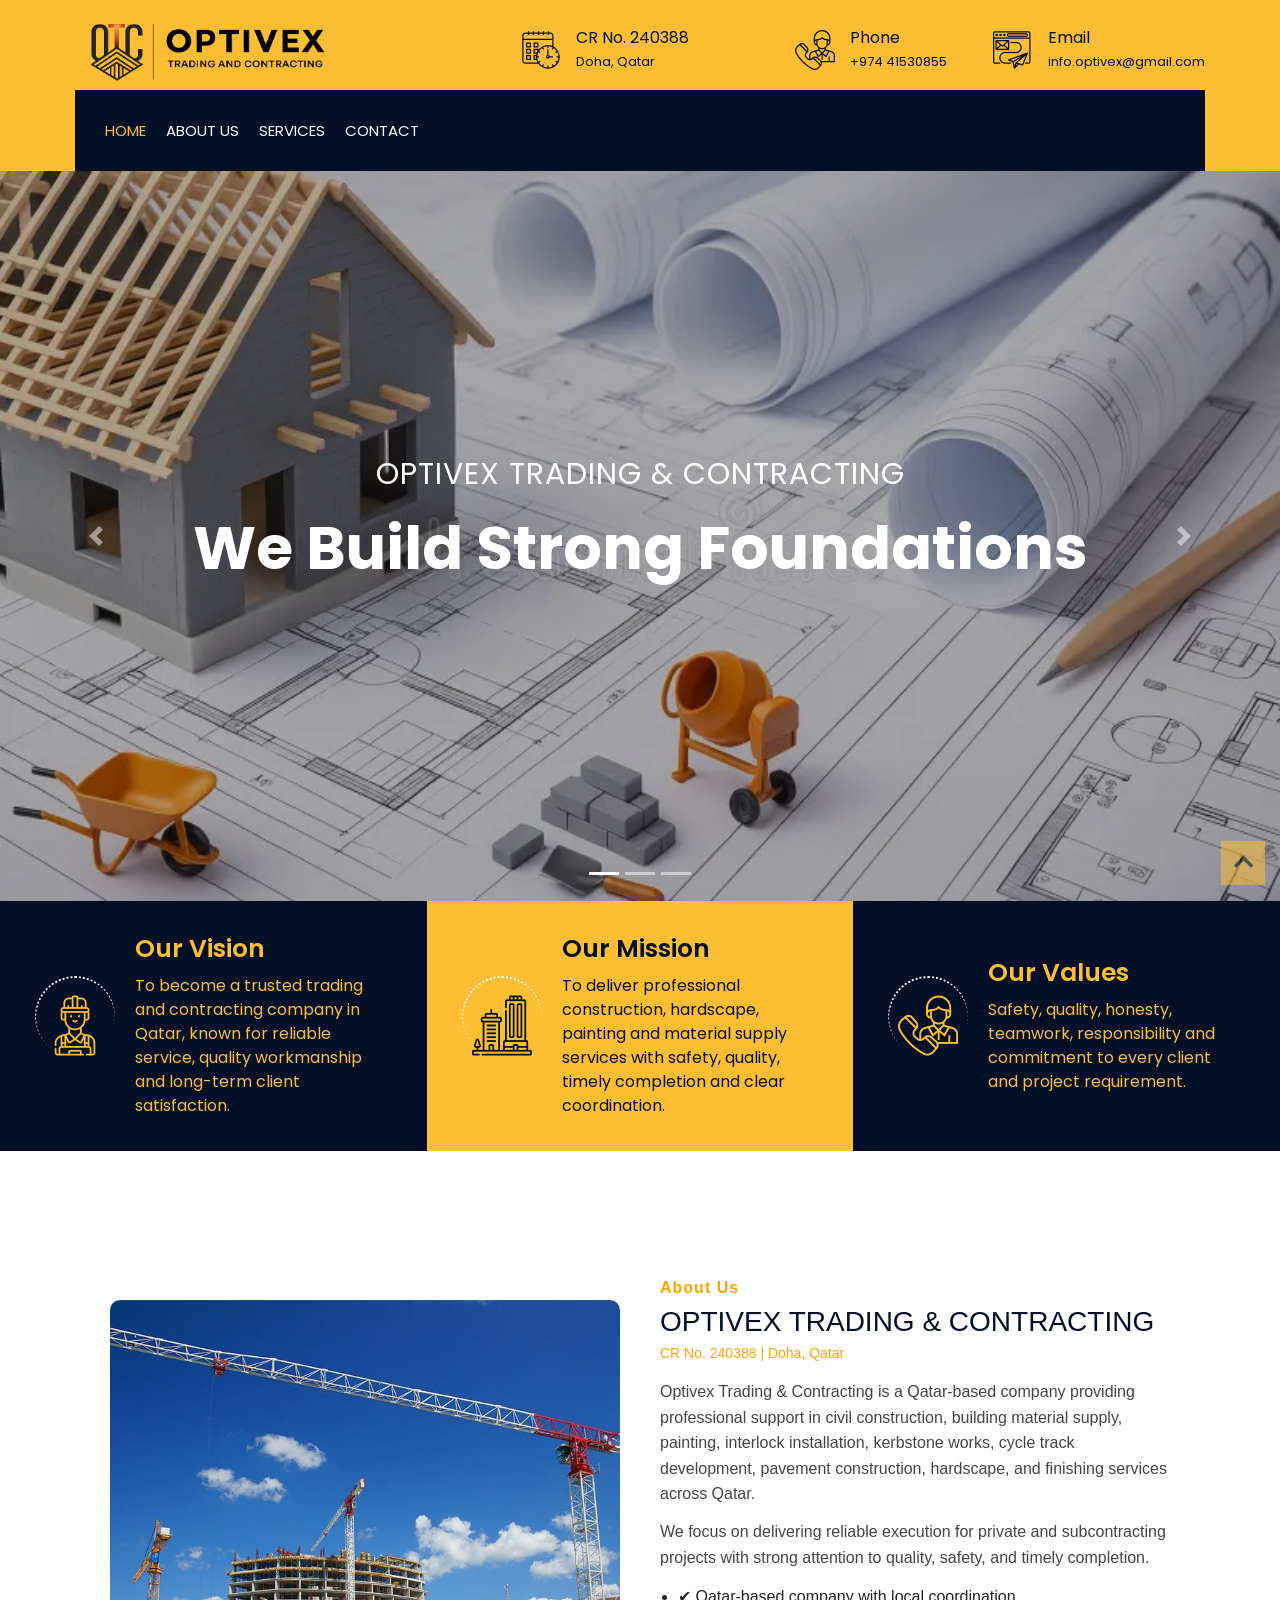
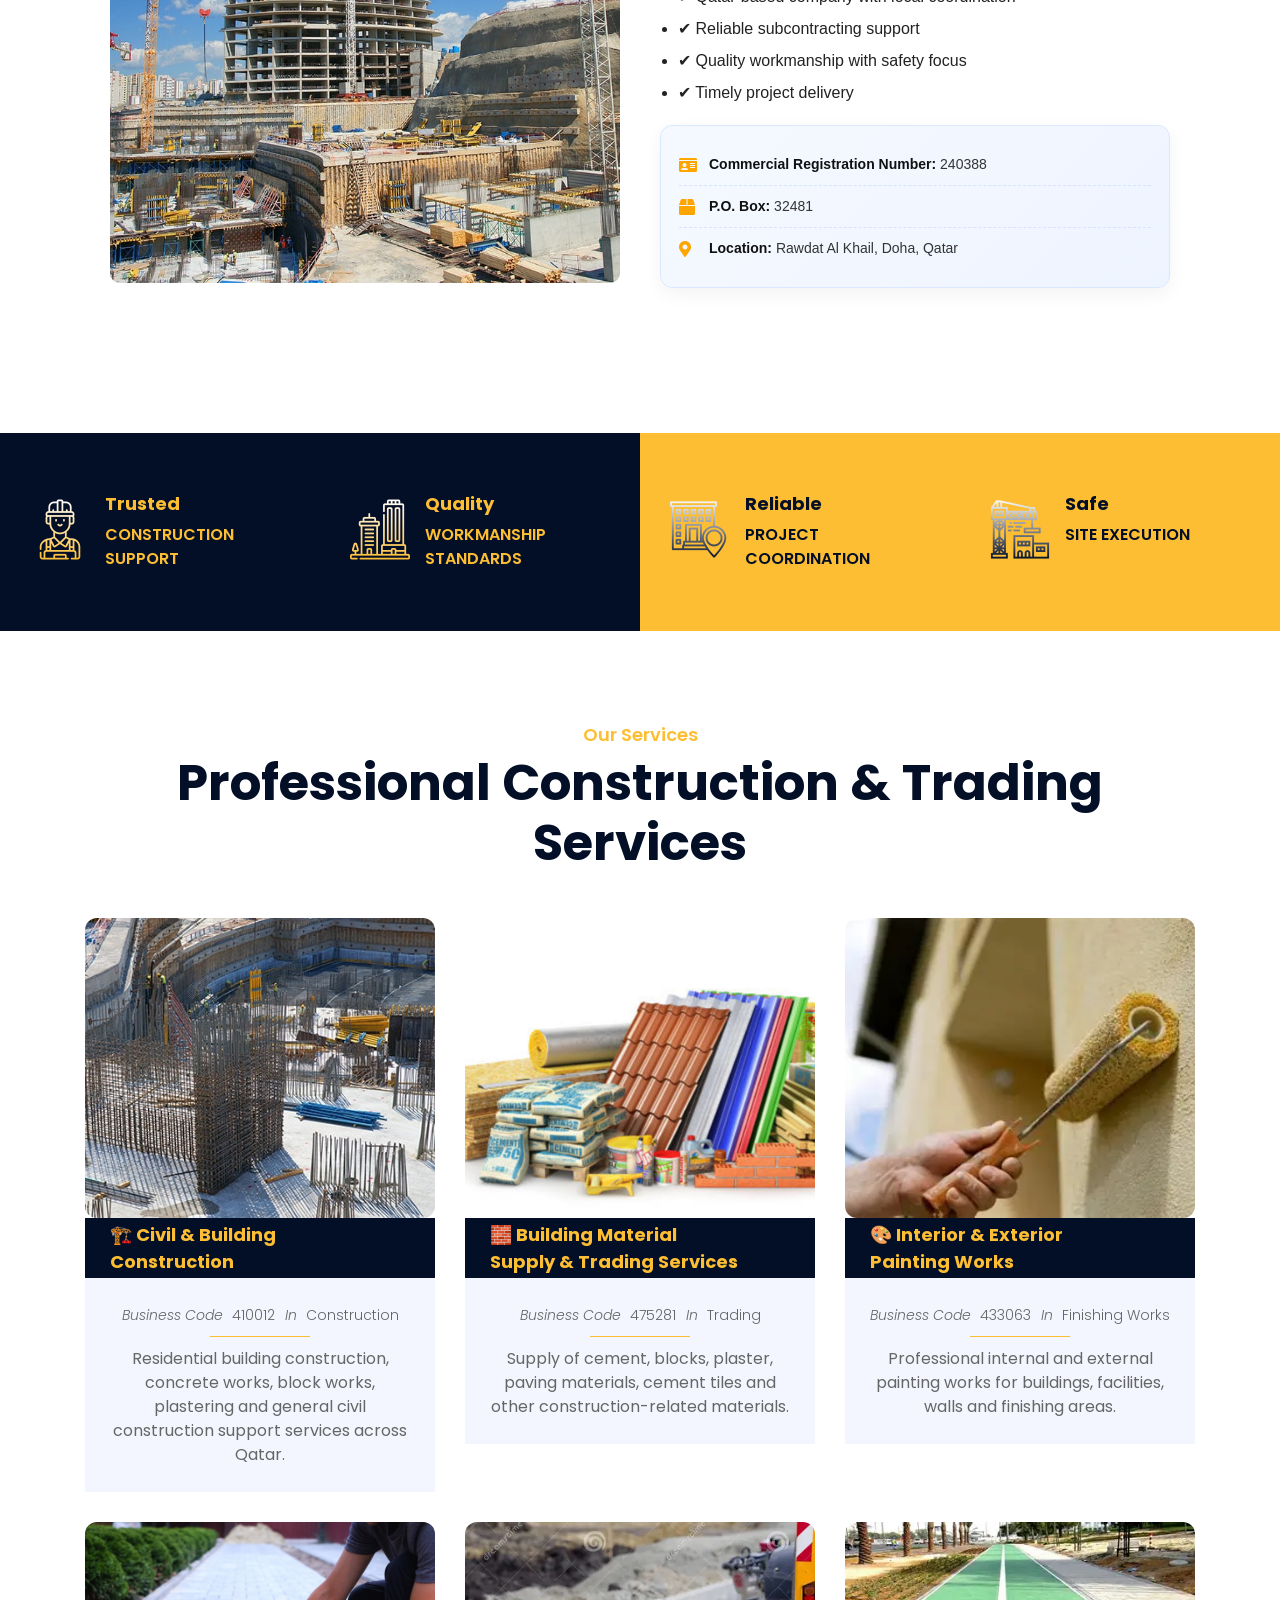
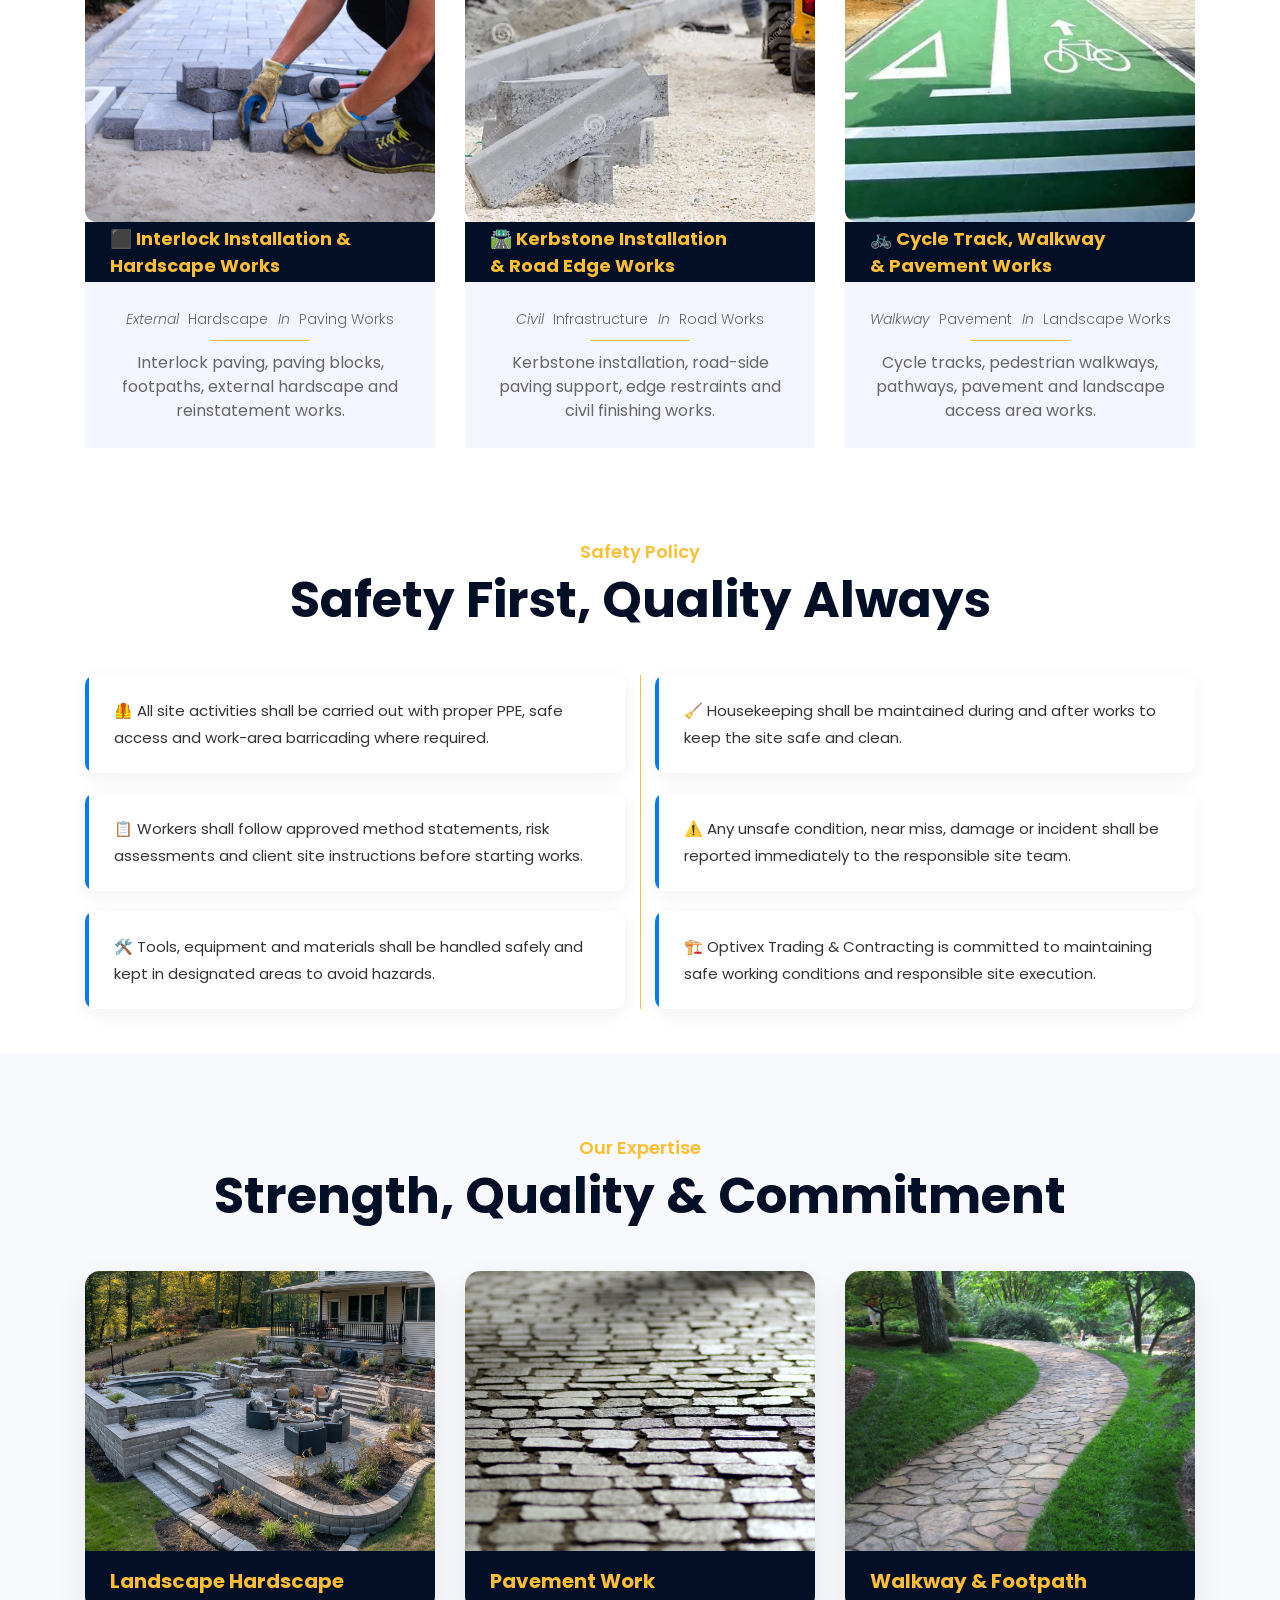
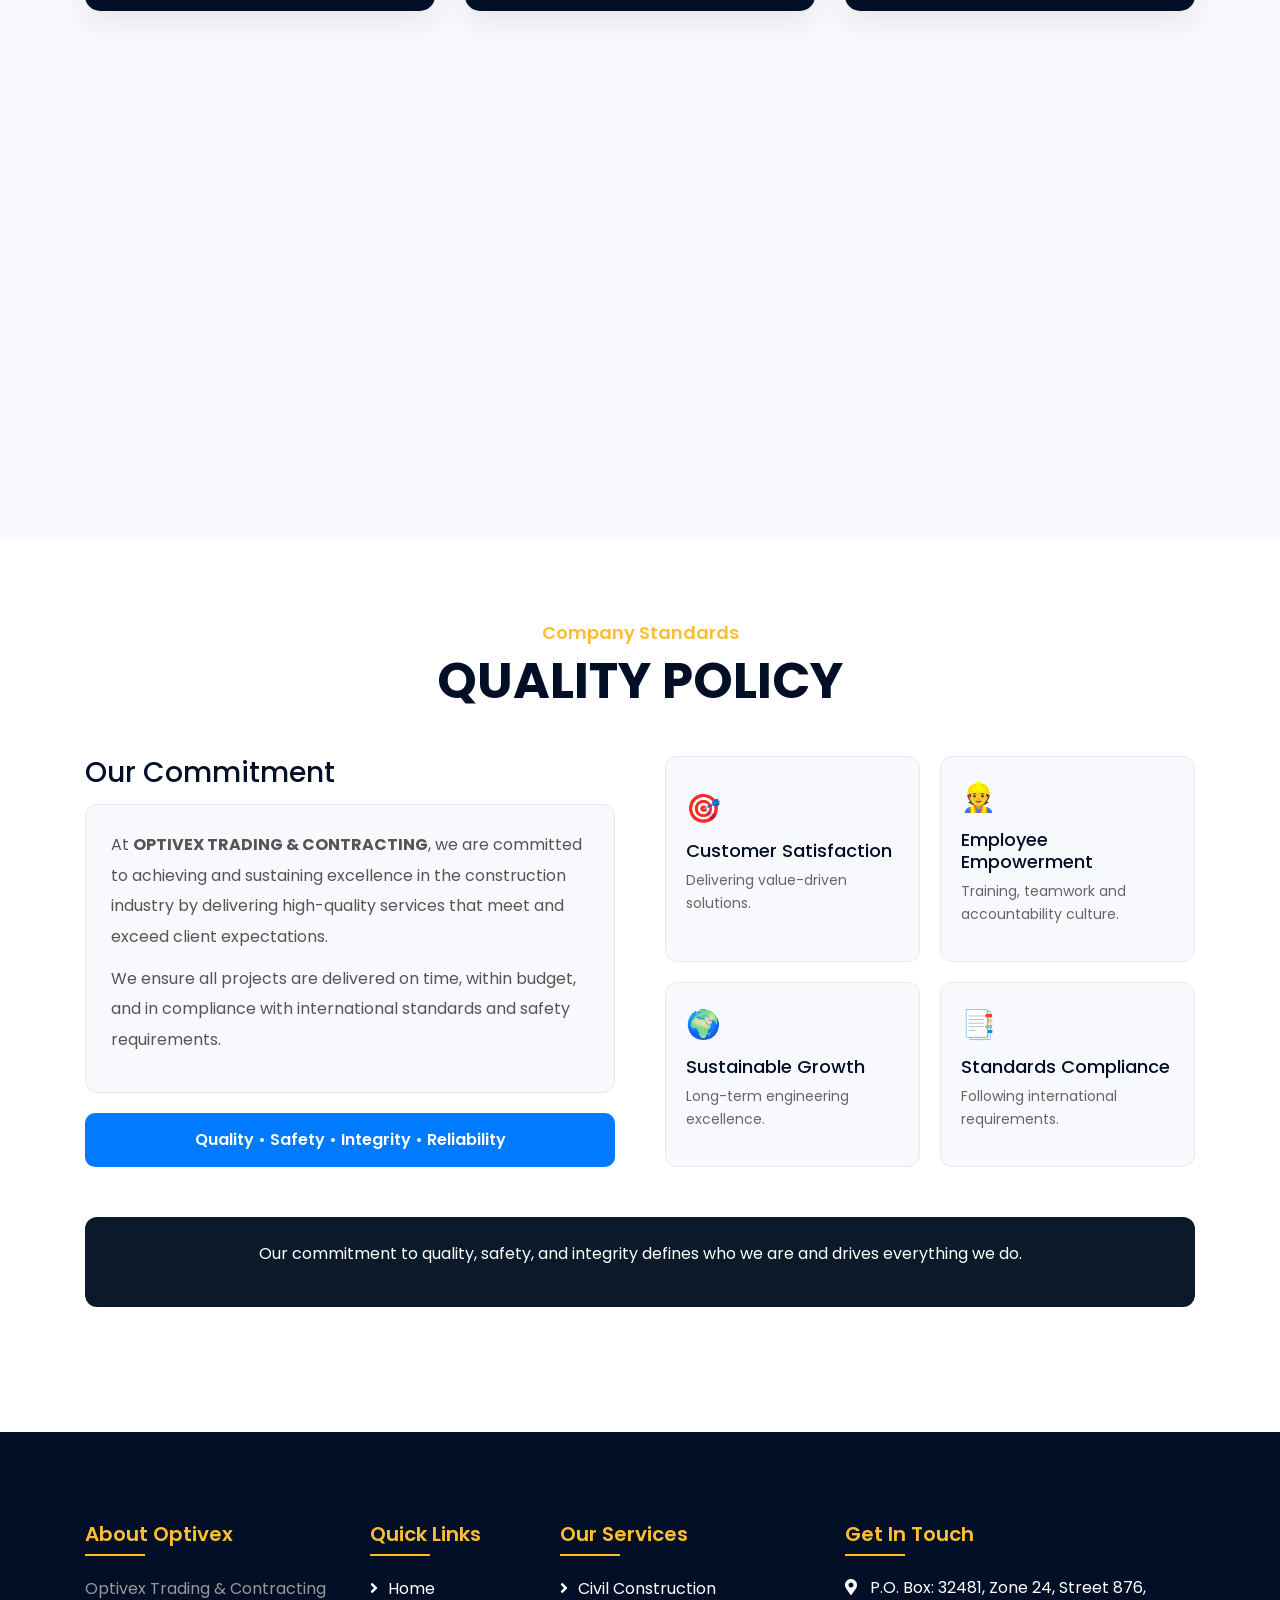
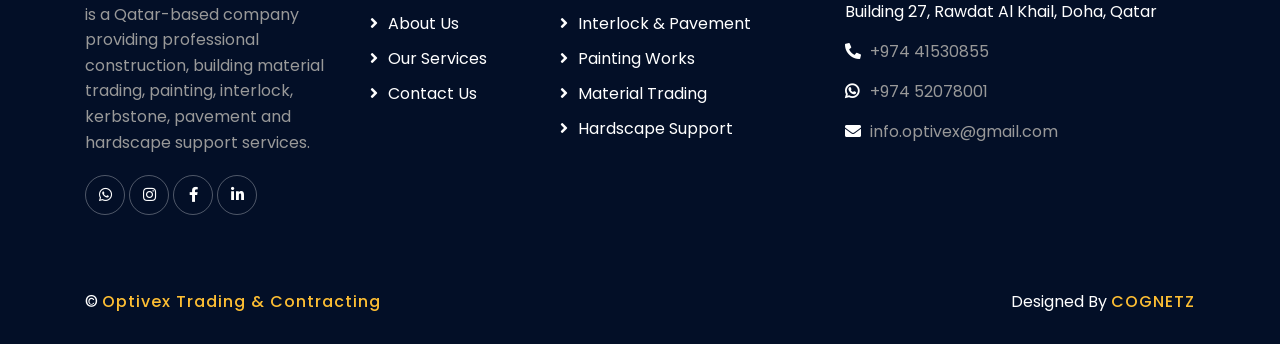
==== commit 00d55caf: "first commit" ====
--- a/index.html
+++ b/index.html
@@ -36,7 +36,7 @@
                         <div class="col-lg-4 col-md-12">
                             <div class="logo">
                                 <a href="index.html">
-                                    <img src="img/logo optivex.png" alt="Optivex Trading and Contracting" style="max-height: 70px;">
+                                    <img loading="lazy" src="img/logo optivex.png" alt="Optivex Trading and Contracting" style="max-height: 70px;">
                                 </a>
                             </div>
                         </div>
@@ -114,7 +114,7 @@
                 </ol>
                 <div class="carousel-inner">
                     <div class="carousel-item active">
-                        <img src="img/opt8.webp" alt="Carousel Image">
+                        <img loading="lazy" src="img/opt8.webp" alt="Carousel Image">
                         <div class="carousel-caption">
                             <p class="animated fadeInRight">OPTIVEX TRADING & CONTRACTING</p>
                             <h1 class="animated fadeInLeft">We Build Strong Foundations</h1>
@@ -122,7 +122,7 @@
                     </div>
 
                     <div class="carousel-item">
-                        <img src="img/opt9.png" alt="Carousel Image">
+                        <img loading="lazy" src="img/opt9.png" alt="Carousel Image">
                         <div class="carousel-caption">
                             <p class="animated fadeInRight">Professional Builder</p>
                             <h1 class="animated fadeInLeft">Building Dreams With Quality & Trust</h1>
@@ -131,7 +131,7 @@
                     </div>
 
                     <div class="carousel-item">
-                        <img src="img/carousel-3.jpg" alt="Carousel Image">
+                        <img loading="lazy" src="img/carousel-3.jpg" alt="Carousel Image">
                         <div class="carousel-caption">
                             <p class="animated fadeInRight">We Are Trusted</p>
                             <h1 class="animated fadeInLeft">We Deliver Quality</h1>
@@ -323,23 +323,14 @@
 .info-item strong {
     color: #111;
 }
-.fact-text h2,
-.fact-text span{
-    display: inline-block;
-    font-size: 40px;
-    font-weight: 700;
-}
-
-.fact-text span{
-    margin-left: 2px;
-}
+
 </style>
 
 <div class="about-section">
     <div class="about-wrapper">
 
         <div class="about-image">
-            <img src="img/about.jpg" alt="Optivex Trading & Contracting">
+            <img loading="lazy" src="img/about.jpg" alt="Optivex Trading & Contracting">
         </div>
 
         <div class="about-content">
@@ -392,55 +383,82 @@
 
             <!-- Fact Start -->
             <div class="fact">
-                <div class="container-fluid">
-                    <div class="row counters">
-                        <div class="col-md-6 fact-left wow slideInLeft">
-                            <div class="row">
-                                <div class="col-6">
-                                    <div class="fact-icon">
-                                        <i class="flaticon-worker"></i>
-                                    </div>
-                                    <div class="fact-text">
-                                        <h2 data-toggle="counter-up">100</h2><span>+</span>
-                                        <p>Expert Workers</p>
-                                    </div>
-                                </div>
-                                <div class="col-6">
-                                    <div class="fact-icon">
-                                        <i class="flaticon-building"></i>
-                                    </div>
-                                    <div class="fact-text">
-                                        <h2 data-toggle="counter-up">500</h2><span>+</span>
-                                        <p>Happy Clients</p>
-                                    </div>
-                                </div>
-                            </div>
-                        </div>
-                        <div class="col-md-6 fact-right wow slideInRight">
-                            <div class="row">
-                                <div class="col-6">
-                                    <div class="fact-icon">
-                                        <i class="flaticon-address"></i>
-                                    </div>
-                                    <div class="fact-text">
-                                        <h2 data-toggle="counter-up">500</h2><span>+</span>
-                                        <p>Completed Projects</p>
-                                    </div>
-                                </div>
-                                <div class="col-6">
-                                    <div class="fact-icon">
-                                        <i class="flaticon-crane"></i>
-                                    </div>
-                                    <div class="fact-text">
-                                        <h2 data-toggle="counter-up">80</h2><span>+</span>
-                                        <p>Running Projects</p>
-                                    </div>
-                                </div>
-                            </div>
-                        </div>
-                    </div>
-                </div>
-            </div>
+    <div class="container-fluid">
+        <div class="row counters">
+
+            <div class="col-md-6 fact-left wow slideInLeft">
+                <div class="row">
+
+                    <div class="col-6">
+                        <div class="fact-icon">
+                            <i class="flaticon-worker"></i>
+                        </div>
+                        <div class="fact-text">
+                            <h2>Trusted</h2>
+                            <p>Construction Support</p>
+                        </div>
+                    </div>
+
+                    <div class="col-6">
+                        <div class="fact-icon">
+                            <i class="flaticon-building"></i>
+                        </div>
+                        <div class="fact-text">
+                            <h2>Quality</h2>
+                            <p>Workmanship Standards</p>
+                        </div>
+                    </div>
+
+                </div>
+            </div>
+
+            <div class="col-md-6 fact-right wow slideInRight">
+                <div class="row">
+
+                    <div class="col-6">
+                        <div class="fact-icon">
+                            <i class="flaticon-address"></i>
+                        </div>
+                        <div class="fact-text">
+                            <h2>Reliable</h2>
+                            <p>Project Coordination</p>
+                        </div>
+                    </div>
+
+                    <div class="col-6">
+                        <div class="fact-icon">
+                            <i class="flaticon-crane"></i>
+                        </div>
+                        <div class="fact-text">
+                            <h2>Safe</h2>
+                            <p>Site Execution</p>
+                        </div>
+                    </div>
+
+                </div>
+            </div>
+
+        </div>
+    </div>
+</div>
+<style>
+.fact-text h2{
+    font-size: 18px !important;
+}
+@media (max-width: 768px){
+    .fact .container-fluid{
+        padding-left: 20px;
+        padding-right: 20px;
+    }
+
+    .fact-left,
+    .fact-right{
+        padding-left: 10px;
+        padding-right: 10px;
+    }
+}
+</style>
+
             <!-- Fact End -->
 <div class="blog">
     <div class="container">
@@ -457,7 +475,7 @@
                 <div class="blog-item">
 
                     <div class="blog-img">
-                        <img src="img/service-1.jpg" alt="Civil & Building Construction">
+                        <img loading="lazy" src="img/service-1.jpg" alt="Civil & Building Construction">
                     </div>
 
                     <div class="blog-title service-title">
@@ -484,7 +502,7 @@
                 <div class="blog-item">
 
                     <div class="blog-img">
-                        <img src="img/opt1.jpeg" alt="Building Material Supply">
+                        <img loading="lazy" src="img/opt1.jpeg" alt="Building Material Supply">
                     </div>
 
                     <div class="blog-title service-title">
@@ -518,7 +536,7 @@
                 <div class="blog-item">
 
                     <div class="blog-img">
-                        <img src="img/opt2.webp" alt="Painting Services">
+                        <img loading="lazy" src="img/opt2.webp" alt="Painting Services">
                     </div>
 
                     <div class="blog-title service-title">
@@ -545,7 +563,7 @@
                 <div class="blog-item">
 
                     <div class="blog-img">
-                        <img src="img/opt3.jpg" alt="Interlock Installation">
+                        <img loading="lazy" src="img/opt3.jpg" alt="Interlock Installation">
                     </div>
 
                     <div class="blog-title service-title">
@@ -572,7 +590,7 @@
                 <div class="blog-item">
 
                     <div class="blog-img">
-                        <img src="img/opt4.webp" alt="Kerbstone Works">
+                        <img loading="lazy" src="img/opt4.webp" alt="Kerbstone Works">
                     </div>
 
                     <div class="blog-title service-title">
@@ -599,7 +617,7 @@
                 <div class="blog-item">
 
                     <div class="blog-img">
-                        <img src="img/opt5.webp" alt="Cycle Track Works">
+                        <img loading="lazy" src="img/opt5.webp" alt="Cycle Track Works">
                     </div>
 
                     <div class="blog-title service-title">
@@ -651,7 +669,7 @@
                     </div>
                 </div>
 
-                <div class="card wow fadeInLeft" data-wow-delay="0.3s">
+                <div class="card wow fadeInLeft" data-wow-delay="0.1s">
                     <div class="card-header">
                         🛠️ Tools, equipment and materials shall be handled safely
                         and kept in designated areas to avoid hazards.
@@ -857,7 +875,7 @@
                 <div class="service-item">
 
                     <div class="service-img">
-                        <img src="img/optivex2.webp" alt="Landscape Hardscape">
+                        <img loading="lazy" src="img/optivex2.webp" alt="Landscape Hardscape">
 
                         <div class="service-overlay">
                             <p>
@@ -877,7 +895,7 @@
                 <div class="service-item">
 
                     <div class="service-img">
-                        <img src="img/optvex1.jpg" alt="Cycle Track & Pavement">
+                        <img loading="lazy" src="img/optvex1.jpg" alt="Cycle Track & Pavement">
 
                         <div class="service-overlay">
                             <p>
@@ -896,7 +914,7 @@
                 <div class="service-item">
 
                     <div class="service-img">
-                        <img src="img/optivex3.jpg" alt="Walkway & Footpath">
+                        <img loading="lazy" src="img/optivex3.jpg" alt="Walkway & Footpath">
 
                         <div class="service-overlay">
                             <p>
@@ -917,7 +935,7 @@
                 <div class="service-item">
 
                     <div class="service-img">
-                        <img src="img/opt12.jpg" alt="Interlock Installation">
+                        <img loading="lazy" src="img/opt12.jpg" alt="Interlock Installation">
 
                         <div class="service-overlay">
                             <p>
@@ -938,7 +956,7 @@
                 <div class="service-item">
 
                     <div class="service-img">
-                        <img src="img/service-2.jpg" alt="Building Construction">
+                        <img loading="lazy" src="img/service-2.jpg" alt="Building Construction">
 
                         <div class="service-overlay">
                             <p>
@@ -954,7 +972,25 @@
 
                 </div>
             </div>
-
+<div class="col-lg-4 col-md-6 mb-4 wow fadeInUp">
+                <div class="service-item">
+
+                    <div class="service-img">
+                        <img loading="lazy" src="img/optivex4.jfif" alt="Building Construction">
+
+                        <div class="service-overlay">
+                            <p>
+                                Supply of quality construction materials and reliable trading support services.
+                            </p>
+                        </div>
+                    </div>
+
+                    <div class="service-text">
+                        <h3>Trading Services</h3>
+                    </div>
+
+                </div>
+            </div>
             <!-- ITEM 3 -->
             
 
@@ -1190,7 +1226,7 @@
                         <div class="col-lg-3 col-md-6 wow fadeInUp" data-wow-delay="0.1s">
                             <div class="team-item">
                                 <div class="team-img">
-                                    <img src="img/team-1.jpg" alt="Team Image">
+                                    <img loading="lazy" src="img/team-1.jpg" alt="Team Image">
                                 </div>
                                 <div class="team-text">
                                     <h2>Adam Phillips</h2>
@@ -1207,7 +1243,7 @@
                         <div class="col-lg-3 col-md-6 wow fadeInUp" data-wow-delay="0.2s">
                             <div class="team-item">
                                 <div class="team-img">
-                                    <img src="img/team-2.jpg" alt="Team Image">
+                                    <img loading="lazy" src="img/team-2.jpg" alt="Team Image">
                                 </div>
                                 <div class="team-text">
                                     <h2>Dylan Adams</h2>
@@ -1224,7 +1260,7 @@
                         <div class="col-lg-3 col-md-6 wow fadeInUp" data-wow-delay="0.3s">
                             <div class="team-item">
                                 <div class="team-img">
-                                    <img src="img/team-3.jpg" alt="Team Image">
+                                    <img loading="lazy" src="img/team-3.jpg" alt="Team Image">
                                 </div>
                                 <div class="team-text">
                                     <h2>Jhon Doe</h2>
@@ -1241,7 +1277,7 @@
                         <div class="col-lg-3 col-md-6 wow fadeInUp" data-wow-delay="0.4s">
                             <div class="team-item">
                                 <div class="team-img">
-                                    <img src="img/team-4.jpg" alt="Team Image">
+                                    <img loading="lazy" src="img/team-4.jpg" alt="Team Image">
                                 </div>
                                 <div class="team-text">
                                     <h2>Josh Dunn</h2>
@@ -1436,7 +1472,7 @@
                         <div class="col-lg-4 col-md-6 wow fadeInUp" data-wow-delay="0.2s">
                             <div class="blog-item">
                                 <div class="blog-img">
-                                    <img src="img/blog-1.jpg" alt="Image">
+                                    <img loading="lazy" src="img/blog-1.jpg" alt="Image">
                                 </div>
                                 <div class="blog-title">
                                     <h3>Lorem ipsum dolor sit</h3>
@@ -1456,7 +1492,7 @@
                         <div class="col-lg-4 col-md-6 wow fadeInUp">
                             <div class="blog-item">
                                 <div class="blog-img">
-                                    <img src="img/blog-2.jpg" alt="Image">
+                                    <img loading="lazy" src="img/blog-2.jpg" alt="Image">
                                 </div>
                                 <div class="blog-title">
                                     <h3>Lorem ipsum dolor sit</h3>
@@ -1476,7 +1512,7 @@
                         <div class="col-lg-4 col-md-6 wow fadeInUp" data-wow-delay="0.2s">
                             <div class="blog-item">
                                 <div class="blog-img">
-                                    <img src="img/blog-3.jpg" alt="Image">
+                                    <img loading="lazy" src="img/blog-3.jpg" alt="Image">
                                 </div>
                                 <div class="blog-title">
                                     <h3>Lorem ipsum dolor sit</h3>
--- a/css/style.css
+++ b/css/style.css
@@ -1,11 +1,18 @@
 /*******************************/
 /********* General CSS *********/
 /*******************************/
+html {
+    scroll-behavior: smooth;
+}
+
 body {
     color: #666666;
     background: #dddddd;
     font-family: 'Poppins', sans-serif;
     font-weight: 400;
+    text-rendering: optimizeLegibility;
+    -webkit-font-smoothing: antialiased;
+    -moz-osx-font-smoothing: grayscale;
 }
 
 h1,
@@ -156,7 +163,8 @@
 .nav-bar {
     position: relative;
     background: #fdbe33;
-    transition: .3s;
+    transition: transform .3s ease-out;
+    will-change: transform;
 }
 
 .nav-bar .container-fluid {
@@ -2418,3 +2426,12 @@
     border-top: 1px solid rgba(255, 255, 255, 0.1);
     padding-top: 30px;
 }
+.wow {
+    will-change: transform, opacity;
+    backface-visibility: hidden;
+}
+
+.service-item, .portfolio-item, .blog-item {
+    will-change: transform;
+    backface-visibility: hidden;
+}
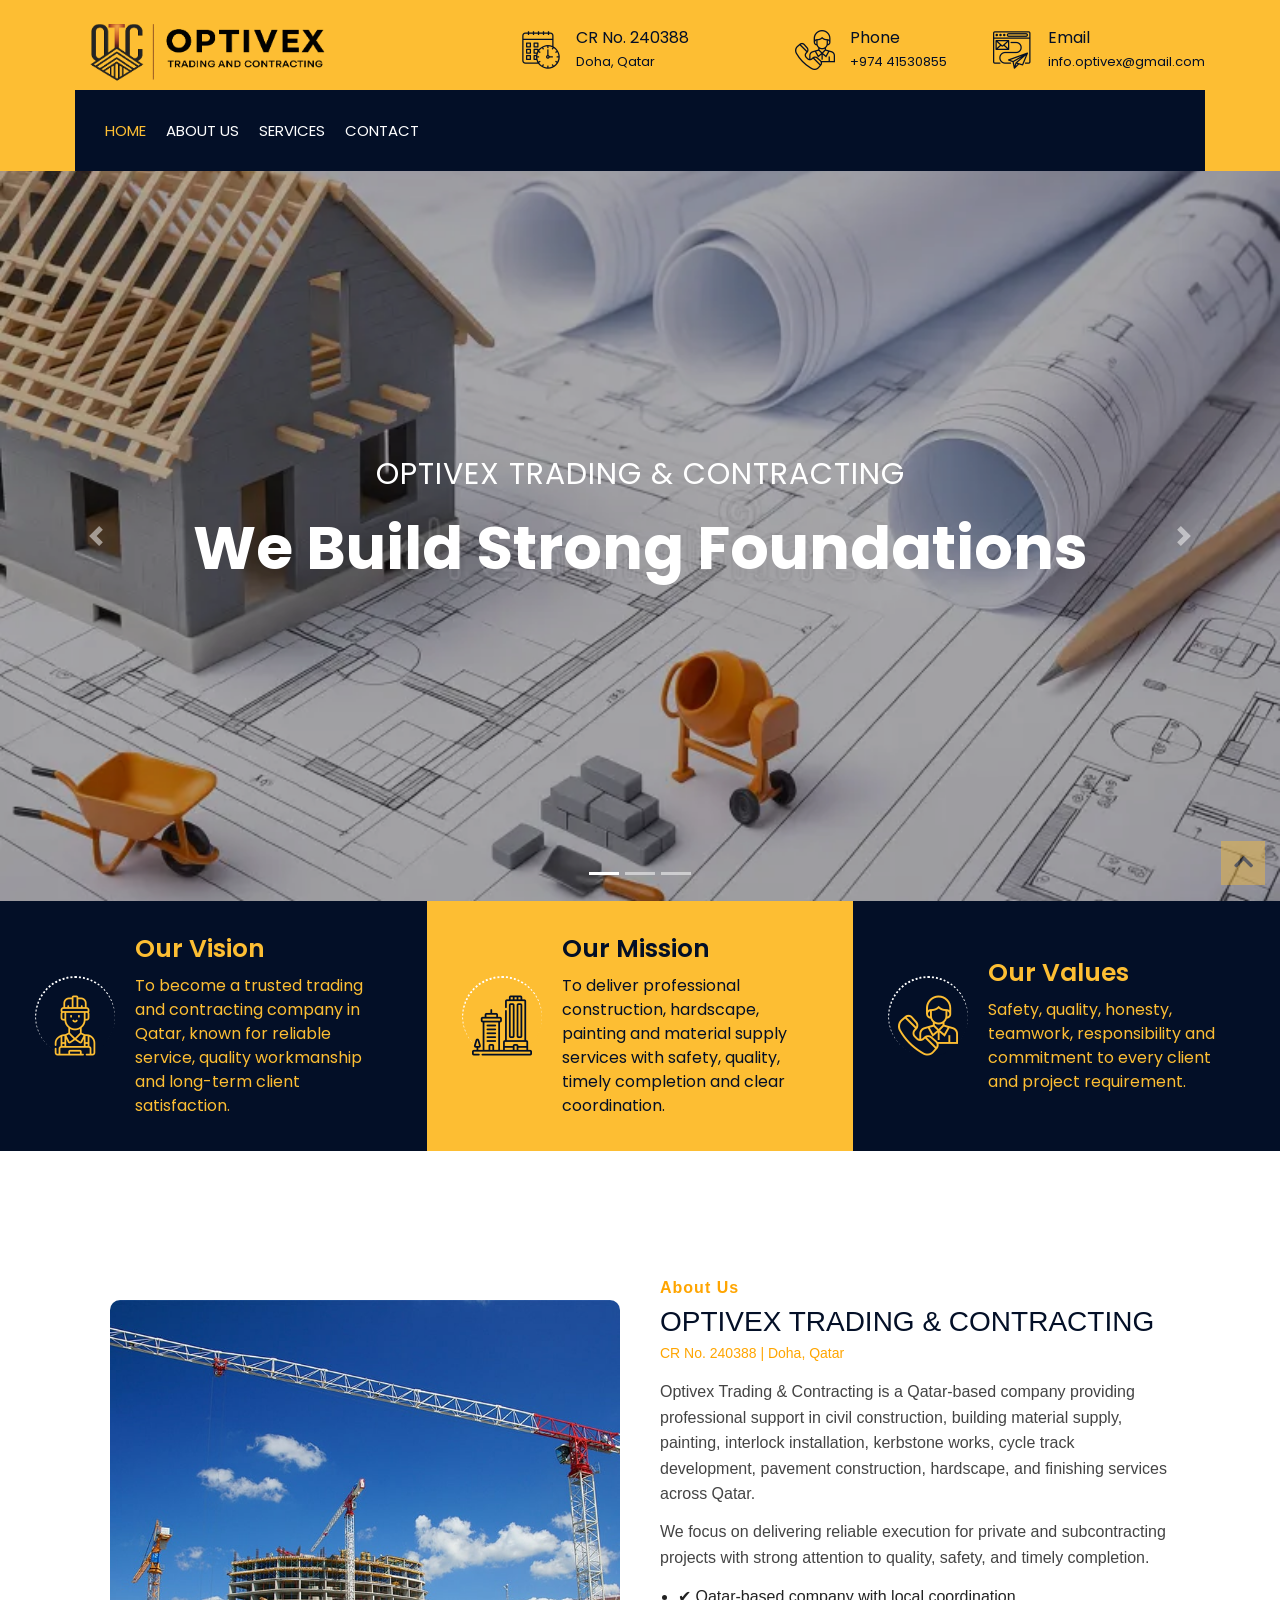
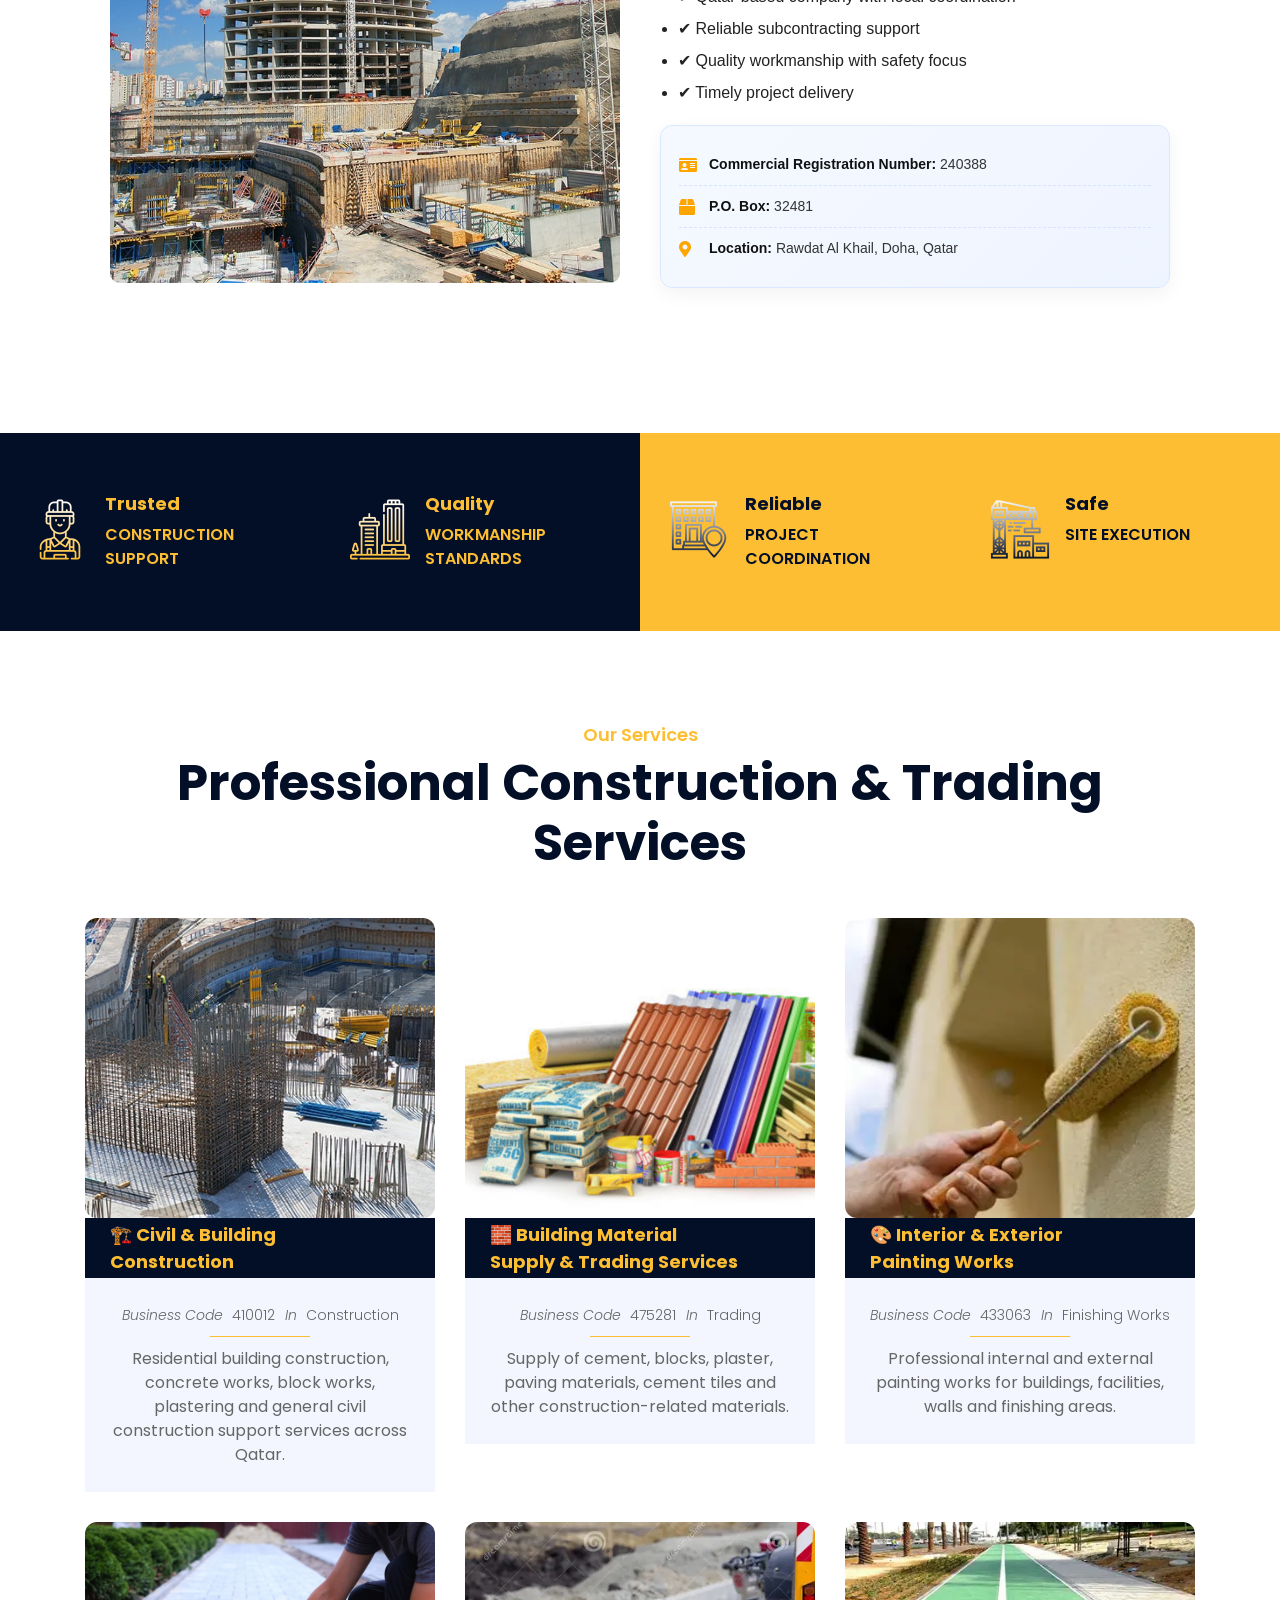
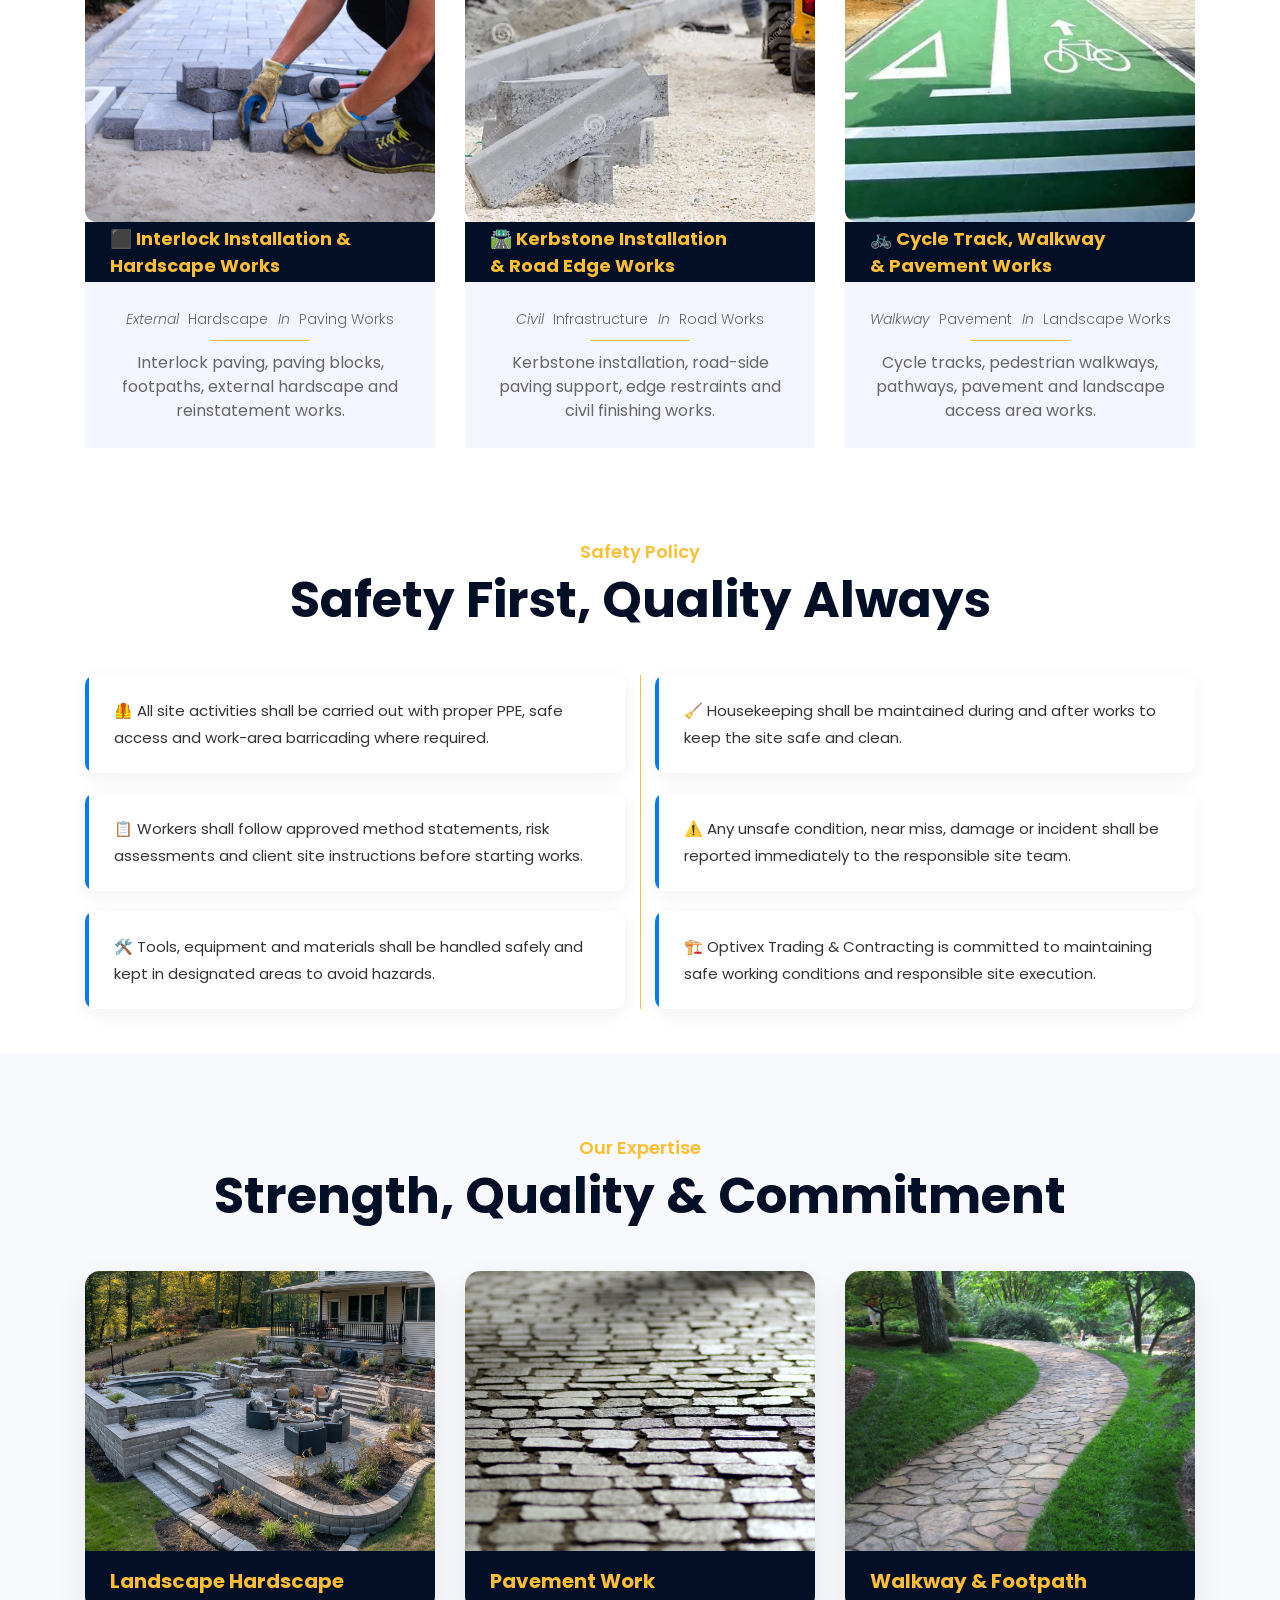
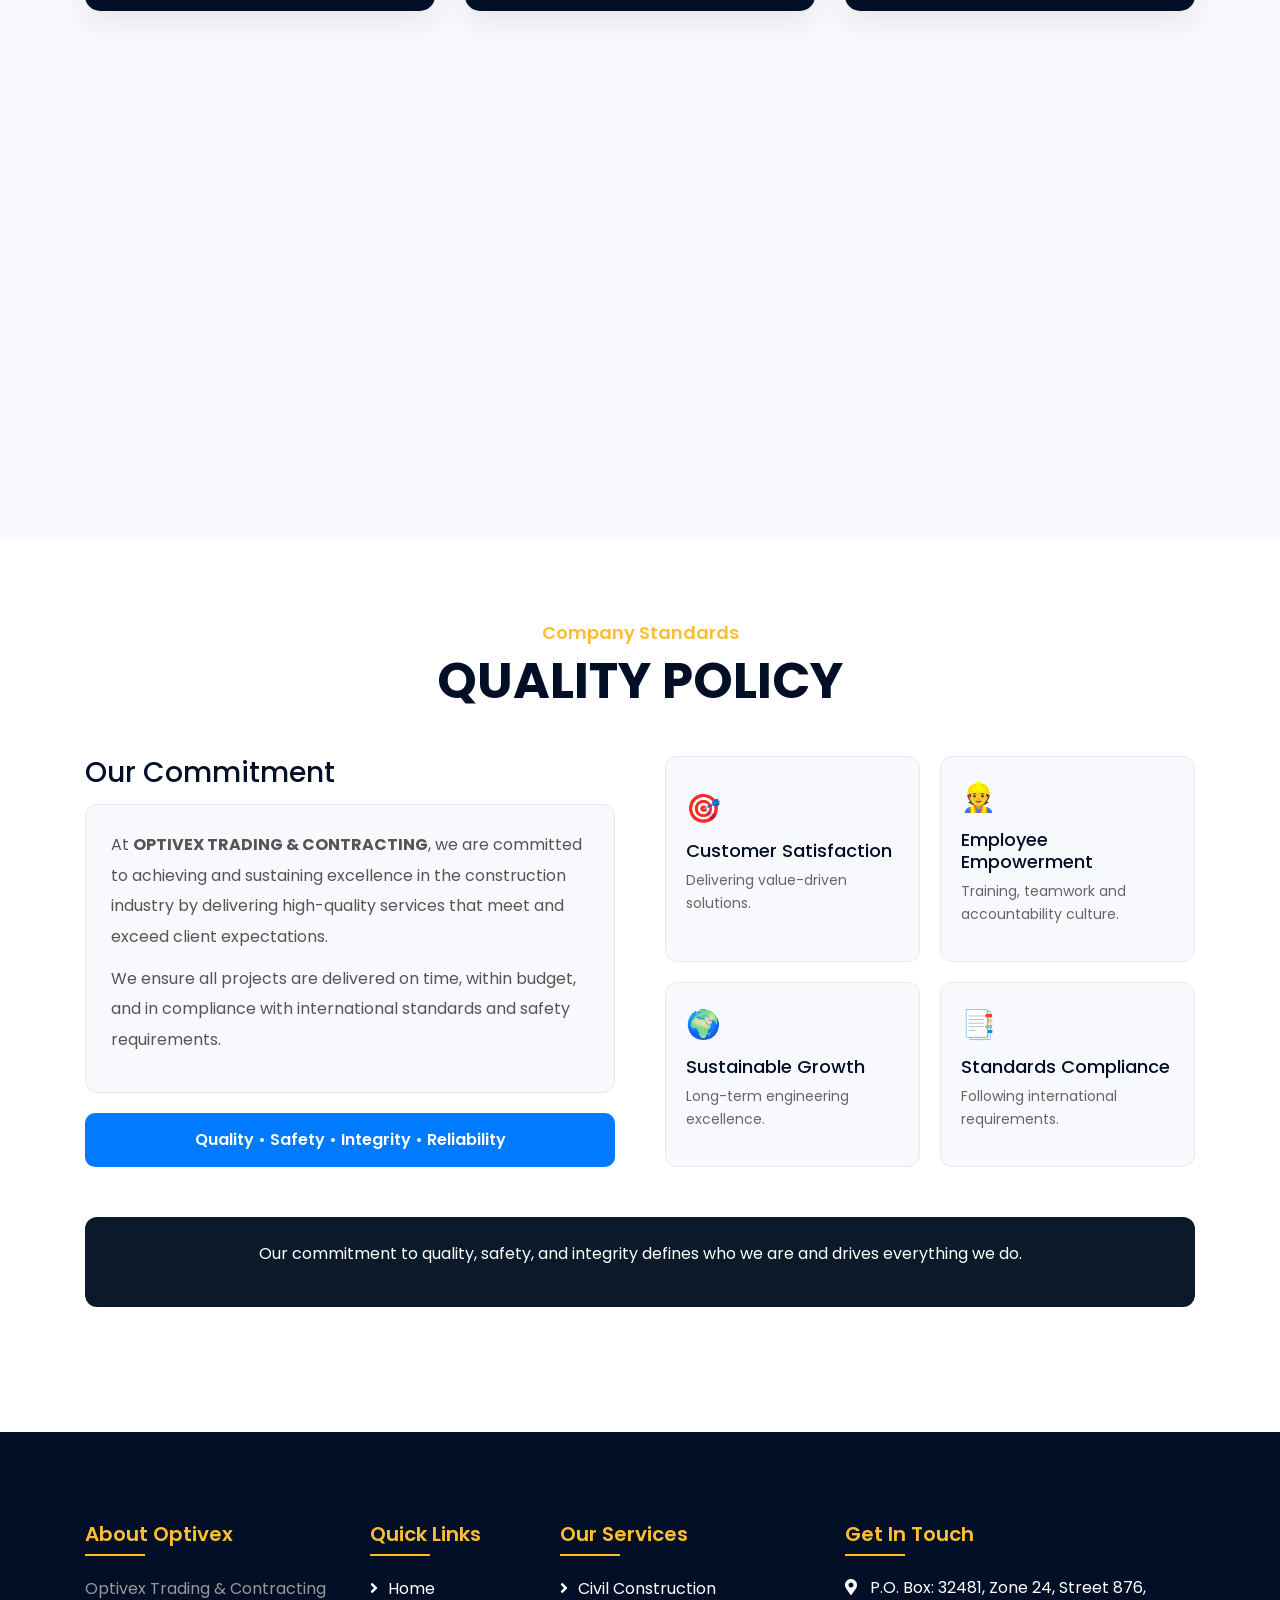
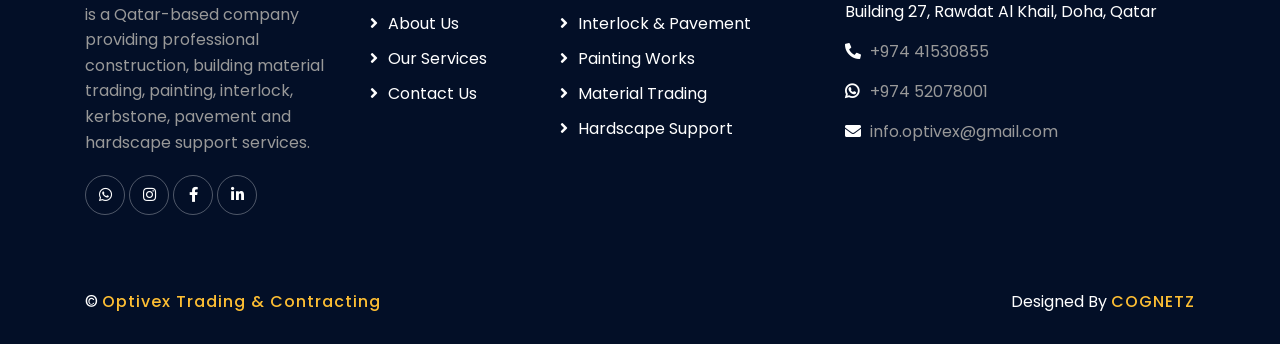
==== commit 1ff1a461: "second commit" ====
--- a/index.html
+++ b/index.html
@@ -709,6 +709,11 @@
 </div>
 
 <style>
+html, body{
+    overflow-x: hidden;
+    max-width: 100%;
+}
+
 .faqs .card {
     margin-bottom: 20px;
     border: none;
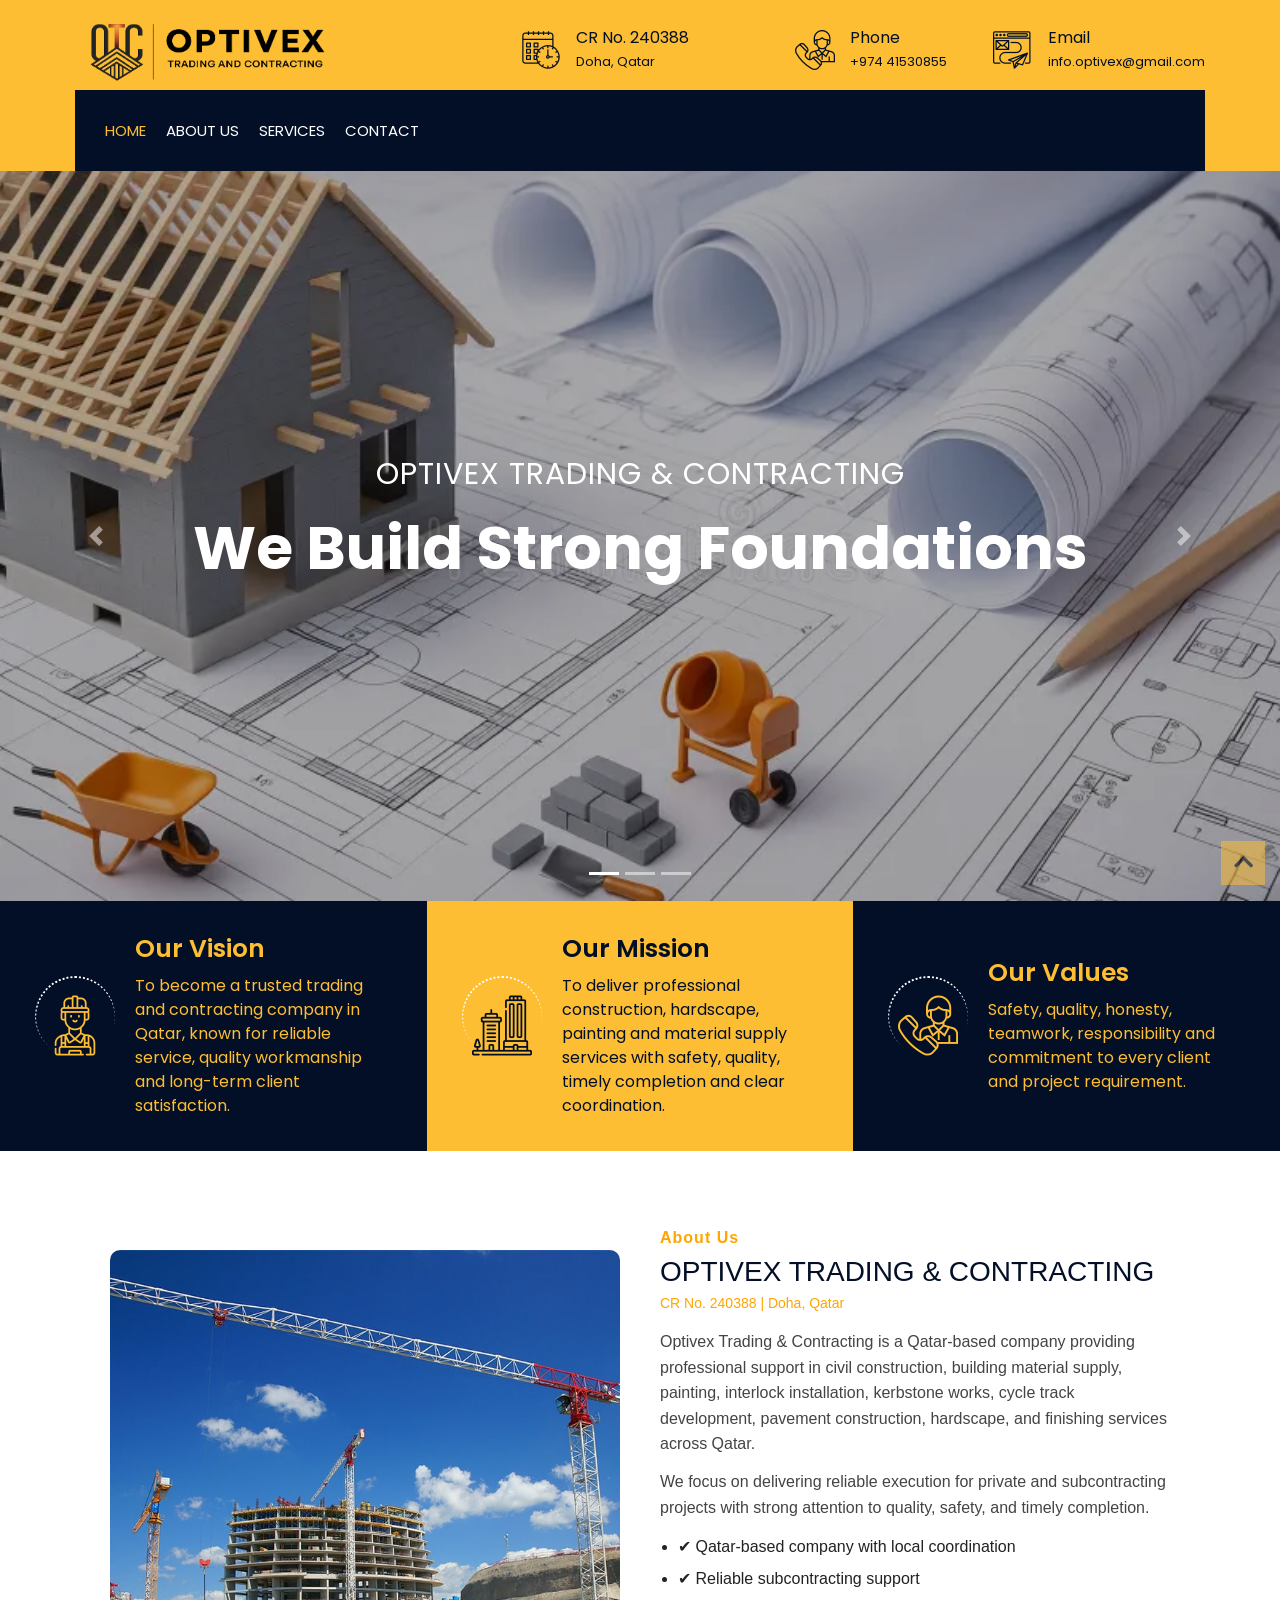
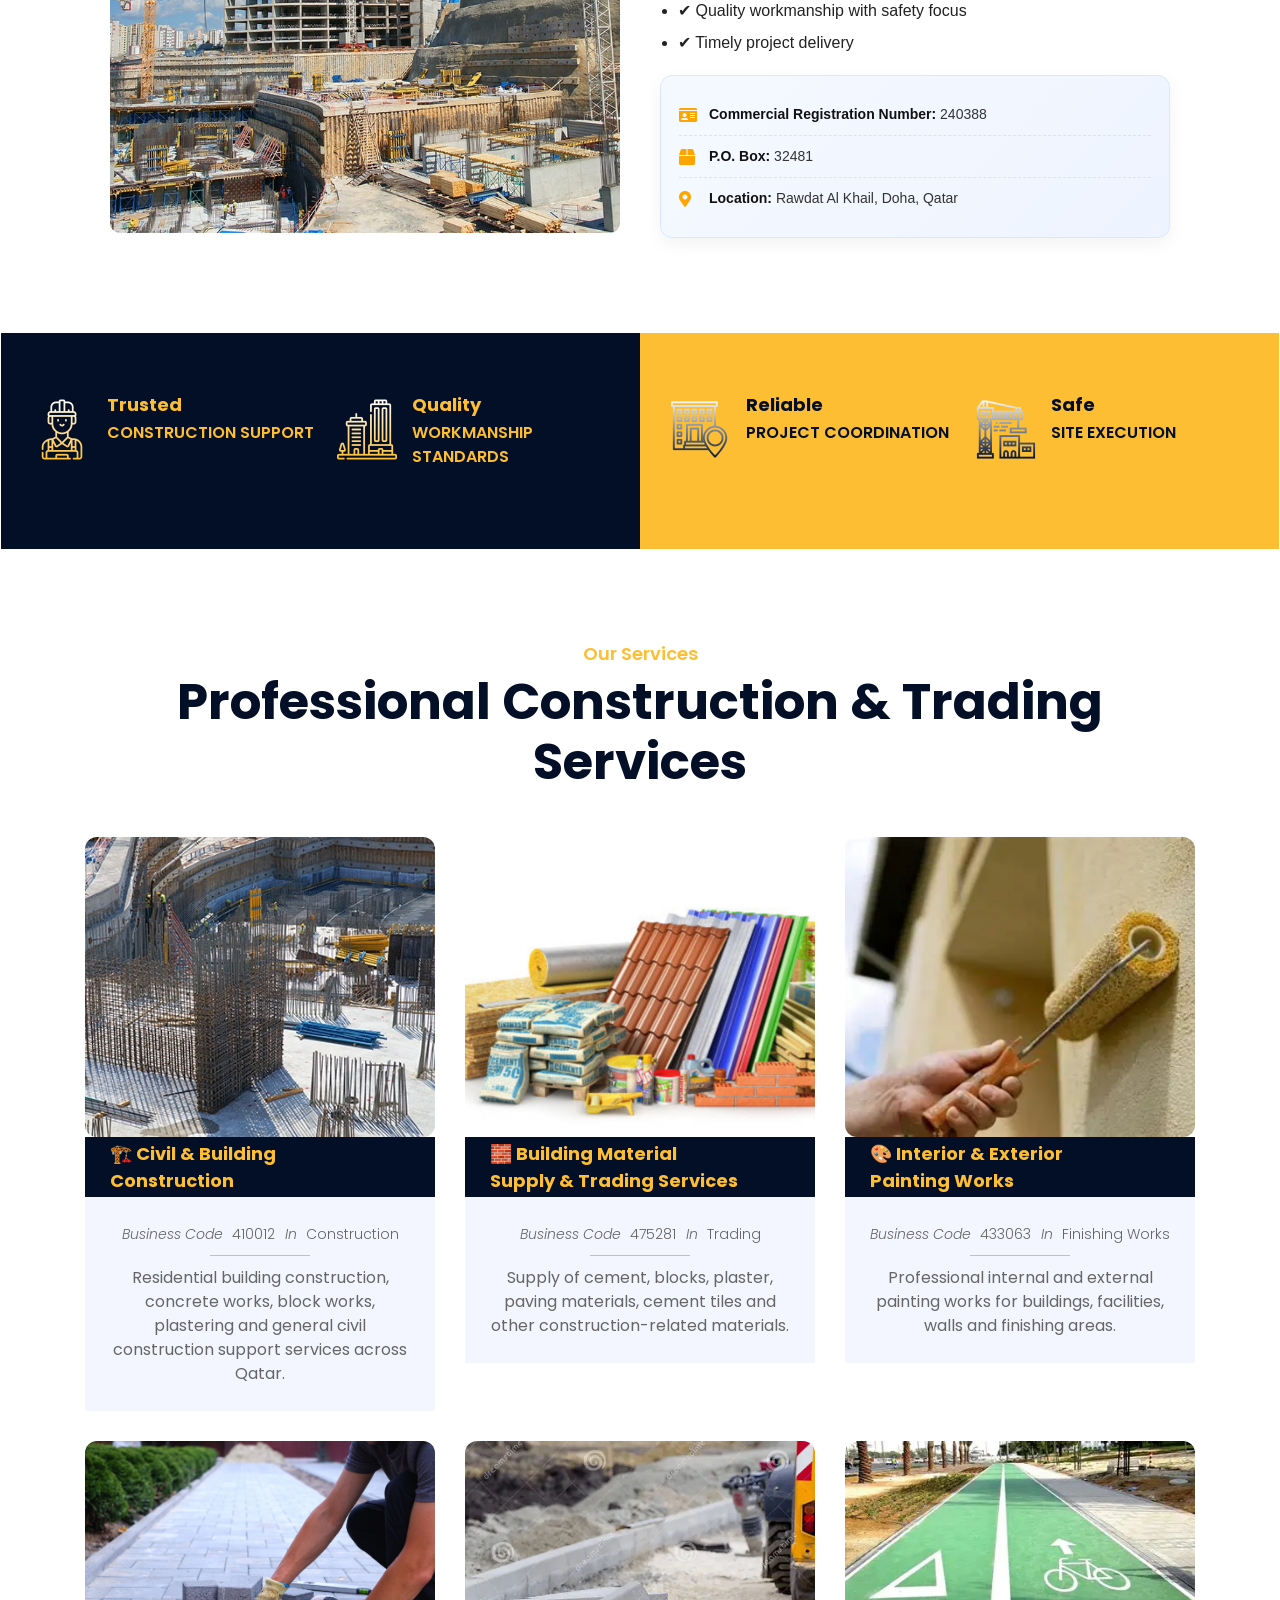
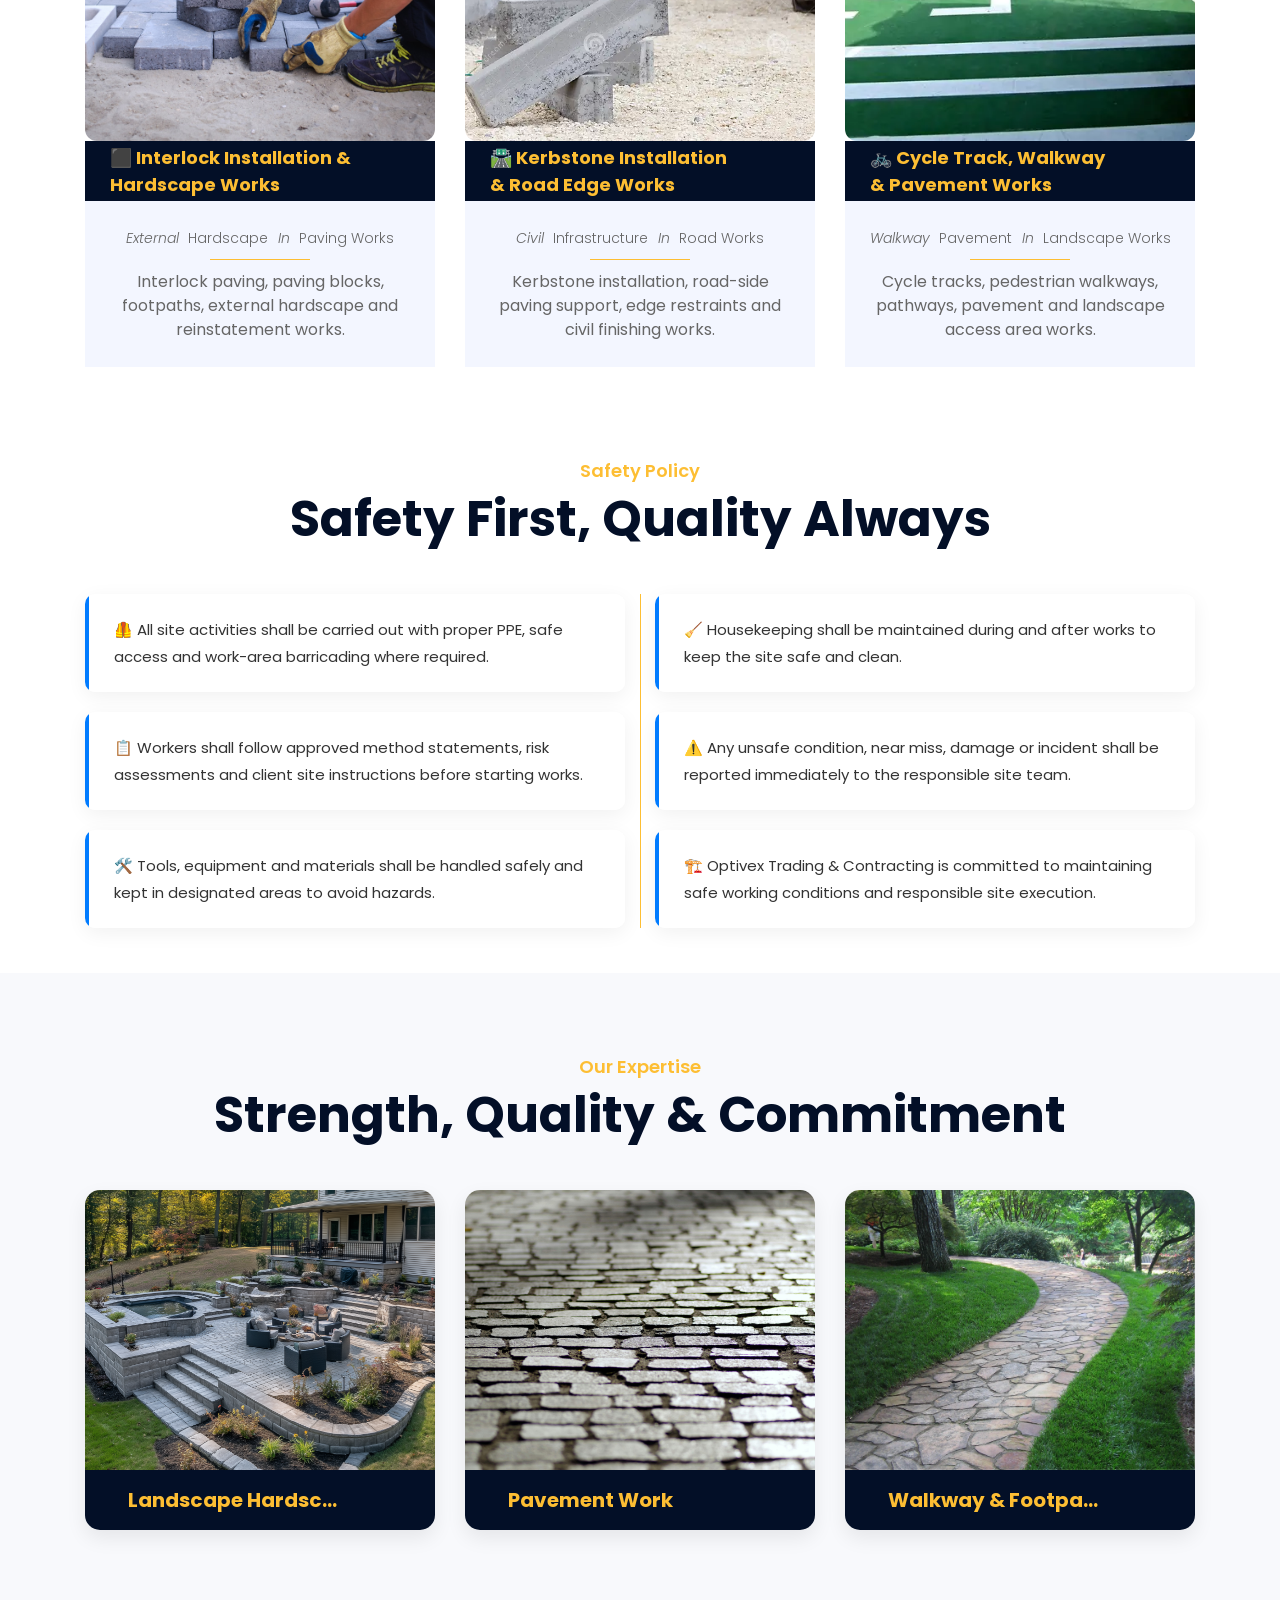
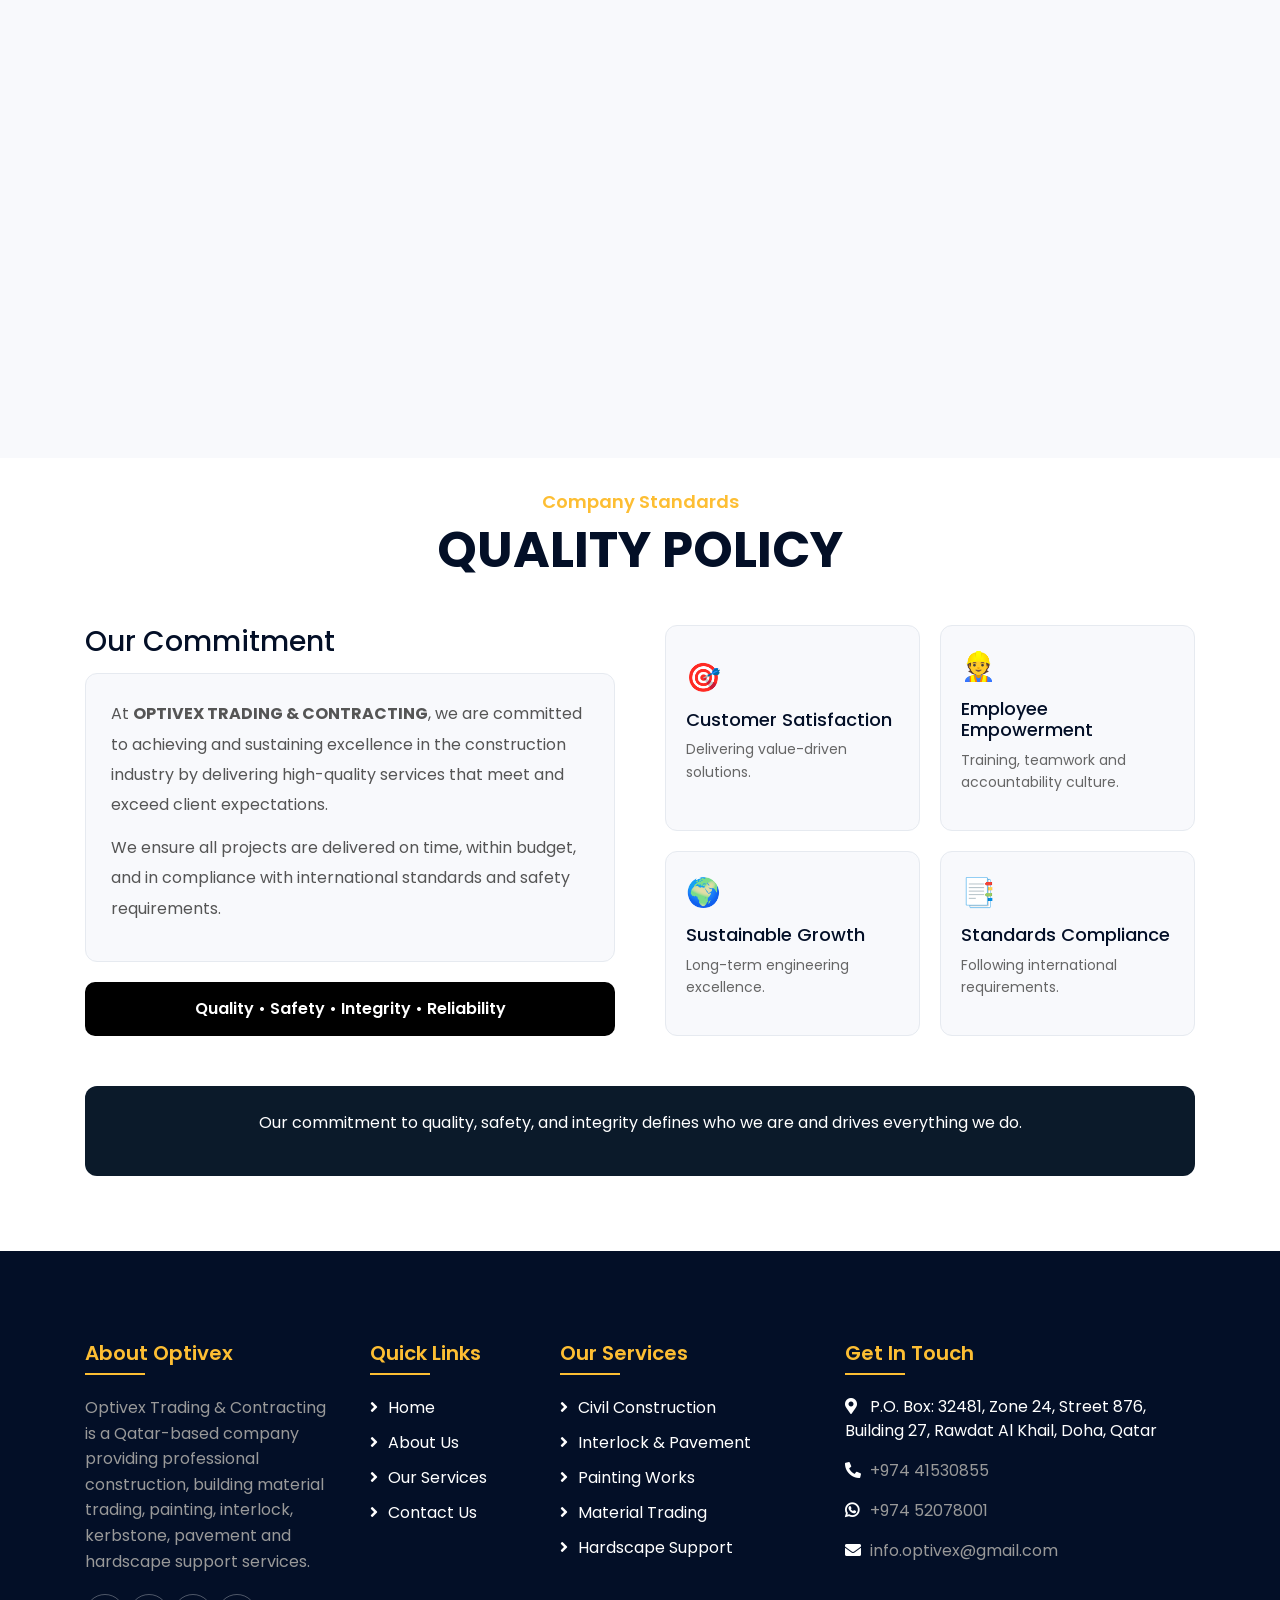
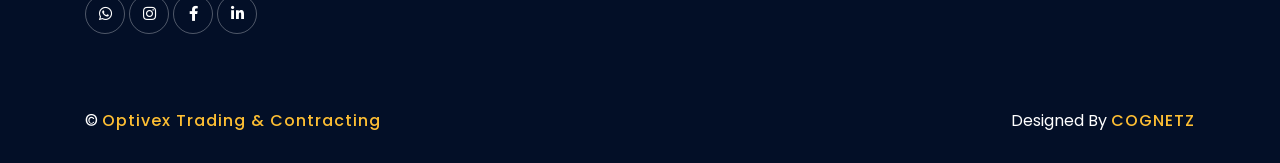
==== commit dc92abd1: "third commit" ====
--- a/index.html
+++ b/index.html
@@ -198,7 +198,7 @@
             <!-- About Start -->
             <style>
 .about-section {
-    padding: 80px 0;
+    padding: 30px 0;
     background: #ffffff;
     color: #222;
     font-family: Arial, sans-serif;
@@ -445,20 +445,84 @@
 .fact-text h2{
     font-size: 18px !important;
 }
+
+</style>
+<style>
+/* FIX MOBILE OVERFLOW */
+html,
+body{
+    overflow-x: hidden;
+}
+
+/* FACT SECTION */
+.fact .container-fluid{
+    padding-left: 1px;
+    padding-right: 1px;
+}
+
+.fact .row{
+    margin-left: 0;
+    margin-right: 0;
+}
+
+/* EACH COLUMN */
+.fact .col-6{
+    padding-left: 1px;
+    padding-right: 1px;
+    margin-bottom: 20px;
+}
+
+/* ICON */
+.fact-icon i{
+    font-size: 38px;
+}
+
+/* TEXT */
+.fact-text{
+    width: 100%;
+}
+
+.fact-text h2{
+    font-size: 18px !important;
+    line-height: 1.3;
+    word-break: break-word;
+    margin-bottom: 5px;
+}
+
+.fact-text p{
+    font-size: 13px;
+    line-height: 1.5;
+    word-break: break-word;
+    margin: 0;
+}
+
+/* MOBILE FIX */
 @media (max-width: 768px){
-    .fact .container-fluid{
-        padding-left: 20px;
-        padding-right: 20px;
-    }
 
     .fact-left,
     .fact-right{
-        padding-left: 10px;
-        padding-right: 10px;
+        padding-left: 0;
+        padding-right: 0;
     }
+
+    .fact .col-6{
+        flex: 0 0 50%;
+        max-width: 50%;
+    }
+
+    .fact-text h2{
+        font-size: 16px !important;
+    }
+
+    .fact-text p{
+        font-size: 12px;
+    }
+
+    .fact-icon i{
+        font-size: 30px;
+    }
 }
 </style>
-
             <!-- Fact End -->
 <div class="blog">
     <div class="container">
@@ -760,11 +824,12 @@
 </style>
 
             <!-- Service Start -->
-            <style>
+ <style>
 /* SECTION */
 .service {
     padding: 80px 0;
     background: #f8f9fc;
+    overflow: hidden;
 }
 
 /* CARD */
@@ -772,9 +837,13 @@
     position: relative;
     overflow: hidden;
     border-radius: 15px;
-    transition: 0.5s;
-    box-shadow: 0 10px 30px rgba(0,0,0,0.08);
     background: #fff;
+    transition: transform 0.35s ease, box-shadow 0.35s ease;
+    box-shadow: 0 8px 20px rgba(0,0,0,0.08);
+
+    will-change: transform;
+    transform: translateZ(0);
+    backface-visibility: hidden;
 }
 
 /* IMAGE */
@@ -787,85 +856,119 @@
     width: 100%;
     height: 280px;
     object-fit: cover;
-    transition: 0.6s ease;
-}
-
-/* HOVER ZOOM */
+
+    transition: transform 0.5s ease;
+
+    will-change: transform;
+    transform: translateZ(0);
+    backface-visibility: hidden;
+}
+
+/* SMOOTH IMAGE HOVER */
 .service-item:hover img {
-    transform: scale(1.12) rotate(2deg);
+    transform: scale(1.06);
 }
 
 /* OVERLAY */
 .service-overlay {
     position: absolute;
     inset: 0;
-    background: rgba(0, 33, 71, 0.85);
+
+    background: rgba(0, 33, 71, 0.82);
+
     display: flex;
     align-items: center;
     justify-content: center;
     text-align: center;
+
     padding: 25px;
+
     opacity: 0;
-    transform: rotateY(90deg);
-    transition: 0.5s ease;
-}
-
+    transition: opacity 0.35s ease;
+
+    will-change: opacity;
+}
+
+/* OVERLAY TEXT */
 .service-overlay p {
     color: #fff;
-    line-height: 1.8;
+    line-height: 1.7;
     font-size: 15px;
     margin: 0;
 }
 
-/* FLIP EFFECT */
+/* SHOW OVERLAY */
 .service-item:hover .service-overlay {
     opacity: 1;
-    transform: rotateY(0deg);
 }
 
 /* TEXT AREA */
 .service-text {
-
+    padding: 22px 18px;
     text-align: center;
     background: #fff;
     position: relative;
 }
 
+/* TITLE */
 .service-text h3 {
-    font-size: 22px;
+    font-size: 21px;
     margin: 0;
-    transition: 0.3s;
-}
-
-/* BOTTOM LINE EFFECT */
+    transition: color 0.3s ease;
+}
+
+/* LINE EFFECT */
 .service-text::after {
     content: "";
     width: 0;
     height: 3px;
+
     background: #007bff;
+
     position: absolute;
     left: 50%;
     bottom: 0;
+
     transform: translateX(-50%);
-    transition: 0.4s;
-}
-
+    transition: width 0.35s ease;
+}
+
+/* HOVER EFFECT */
 .service-item:hover .service-text::after {
-    width: 80%;
-}
-
-/* TITLE HOVER */
+    width: 75%;
+}
+
 .service-item:hover .service-text h3 {
     color: #007bff;
-    letter-spacing: 0.5px;
-}
-
-/* CARD FLOAT */
+}
+
+/* FLOAT EFFECT */
 .service-item:hover {
-    transform: translateY(-10px);
-    box-shadow: 0 18px 40px rgba(0,0,0,0.15);
-}
-</style>
+    transform: translateY(-6px);
+    box-shadow: 0 14px 28px rgba(0,0,0,0.12);
+}
+
+/* MOBILE */
+@media(max-width:768px){
+
+    .service{
+        padding: 10px 0;
+    }
+
+    .service-img img{
+        height: 240px;
+    }
+
+    .service-overlay p{
+        font-size: 14px;
+        line-height: 1.6;
+    }
+
+    .service-text h3{
+        font-size: 18px;
+    }
+}
+</style>        
 
 <div class="service">
     <div class="container">
@@ -1088,7 +1191,7 @@
 
 <style>
 .quality-policy{
-    padding: 80px 0;
+    padding: 30px 0;
     background: #fff;
 }
 
@@ -1126,7 +1229,7 @@
 .highlight-box{
     margin-top: 20px;
     padding: 15px;
-    background: #007bff;
+    background: black;
     color: #fff;
     border-radius: 10px;
     text-align: center;
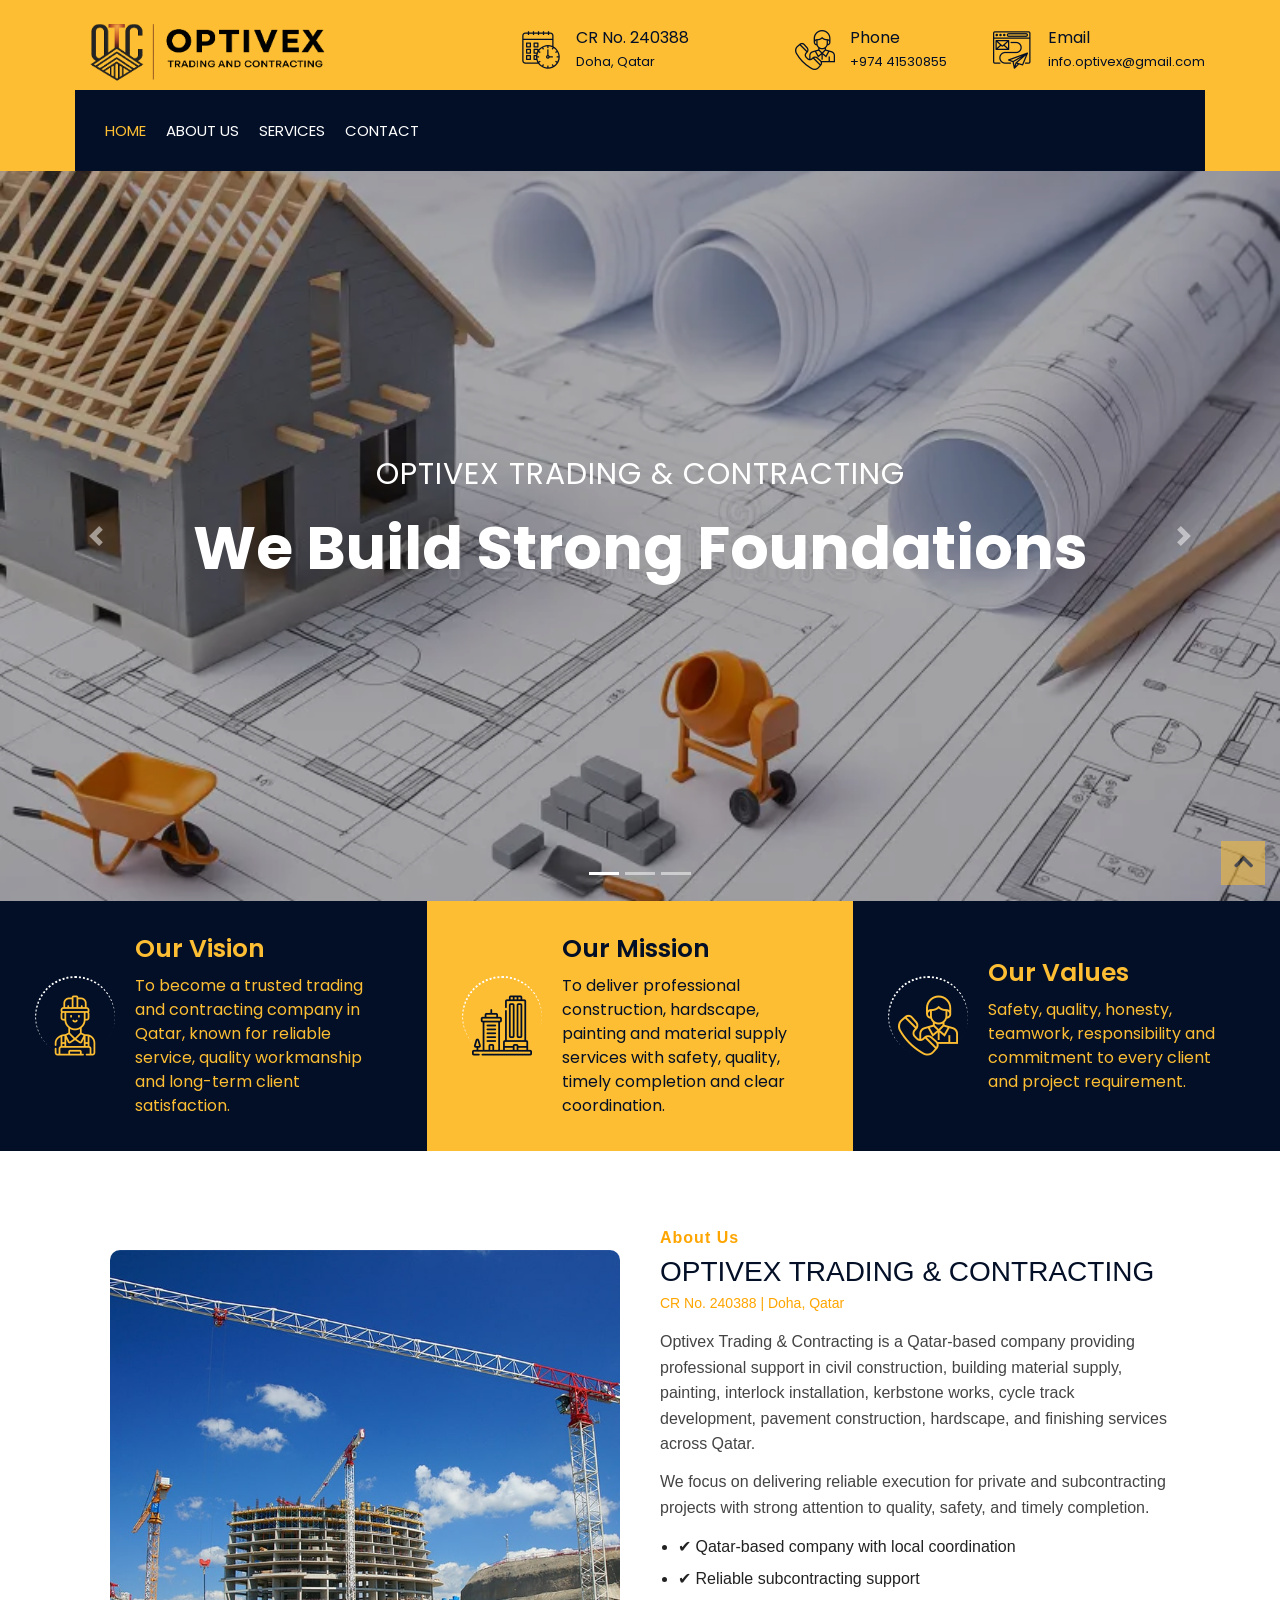
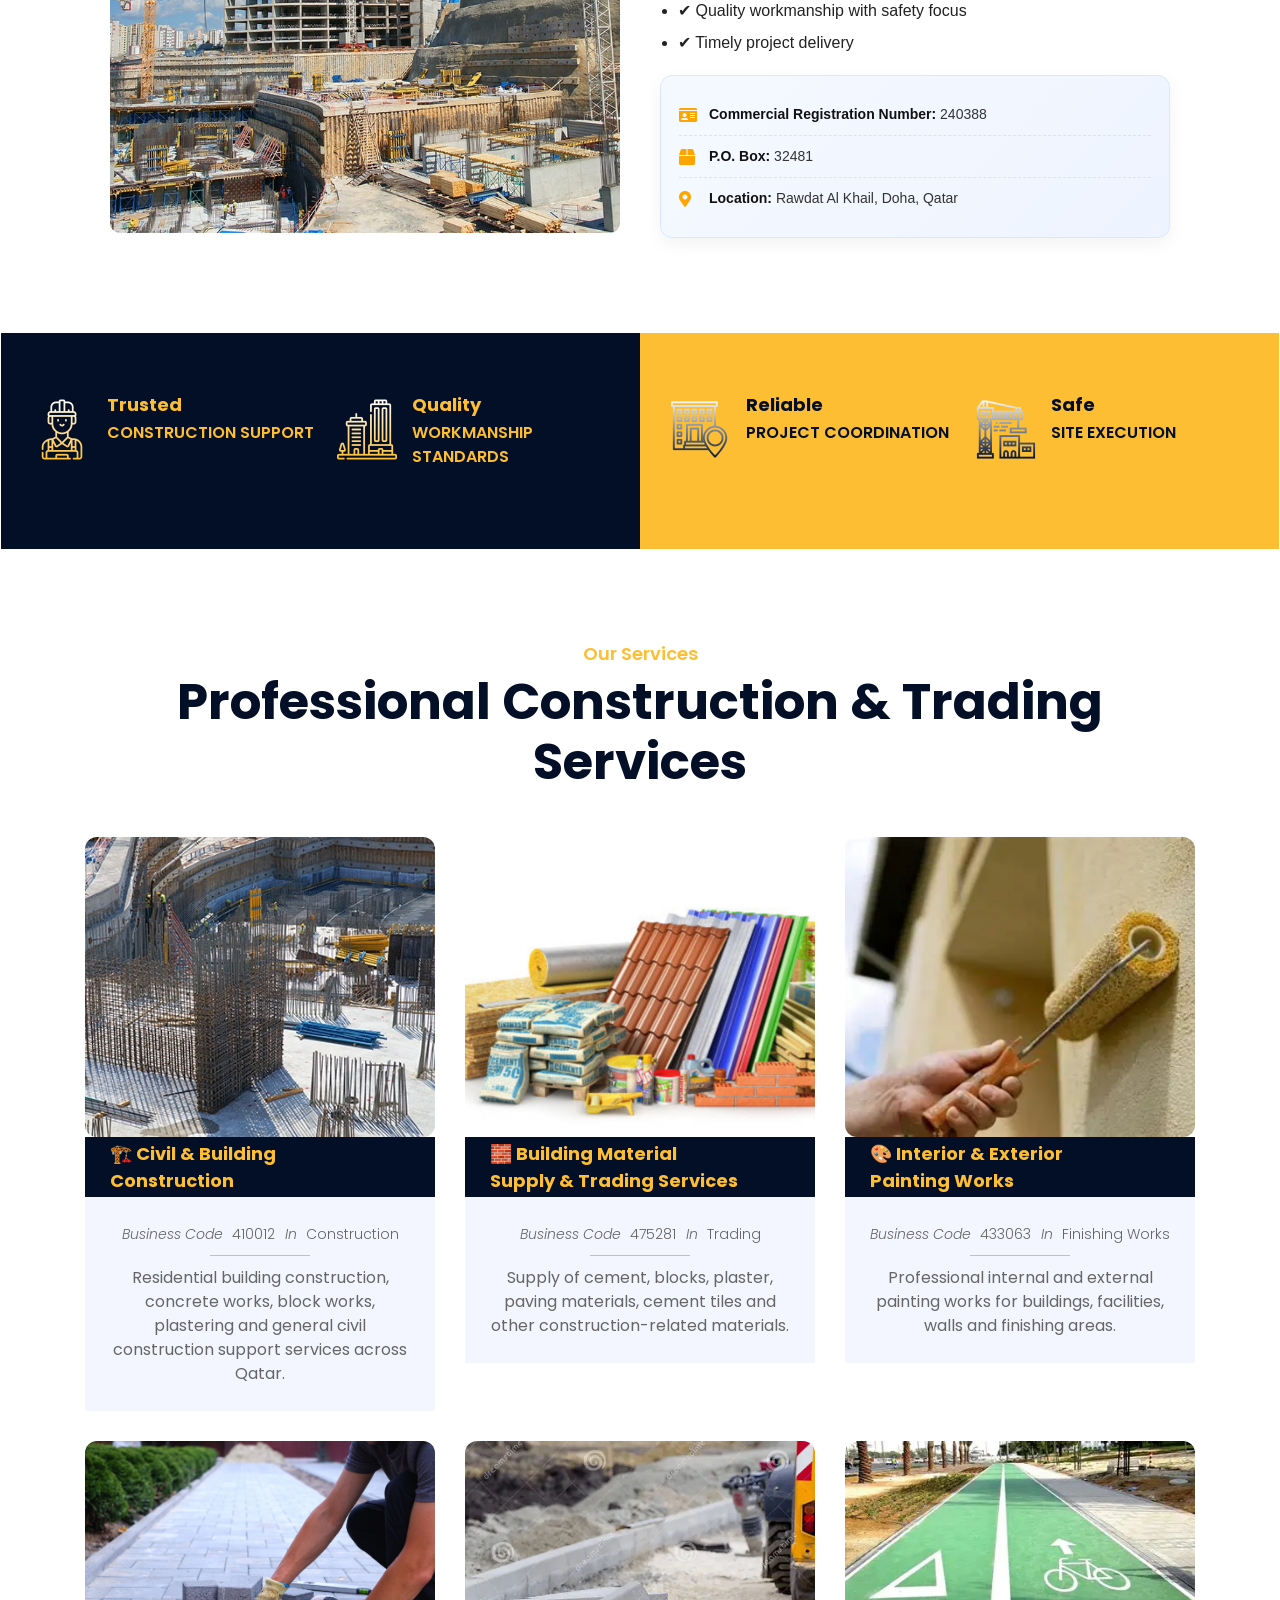
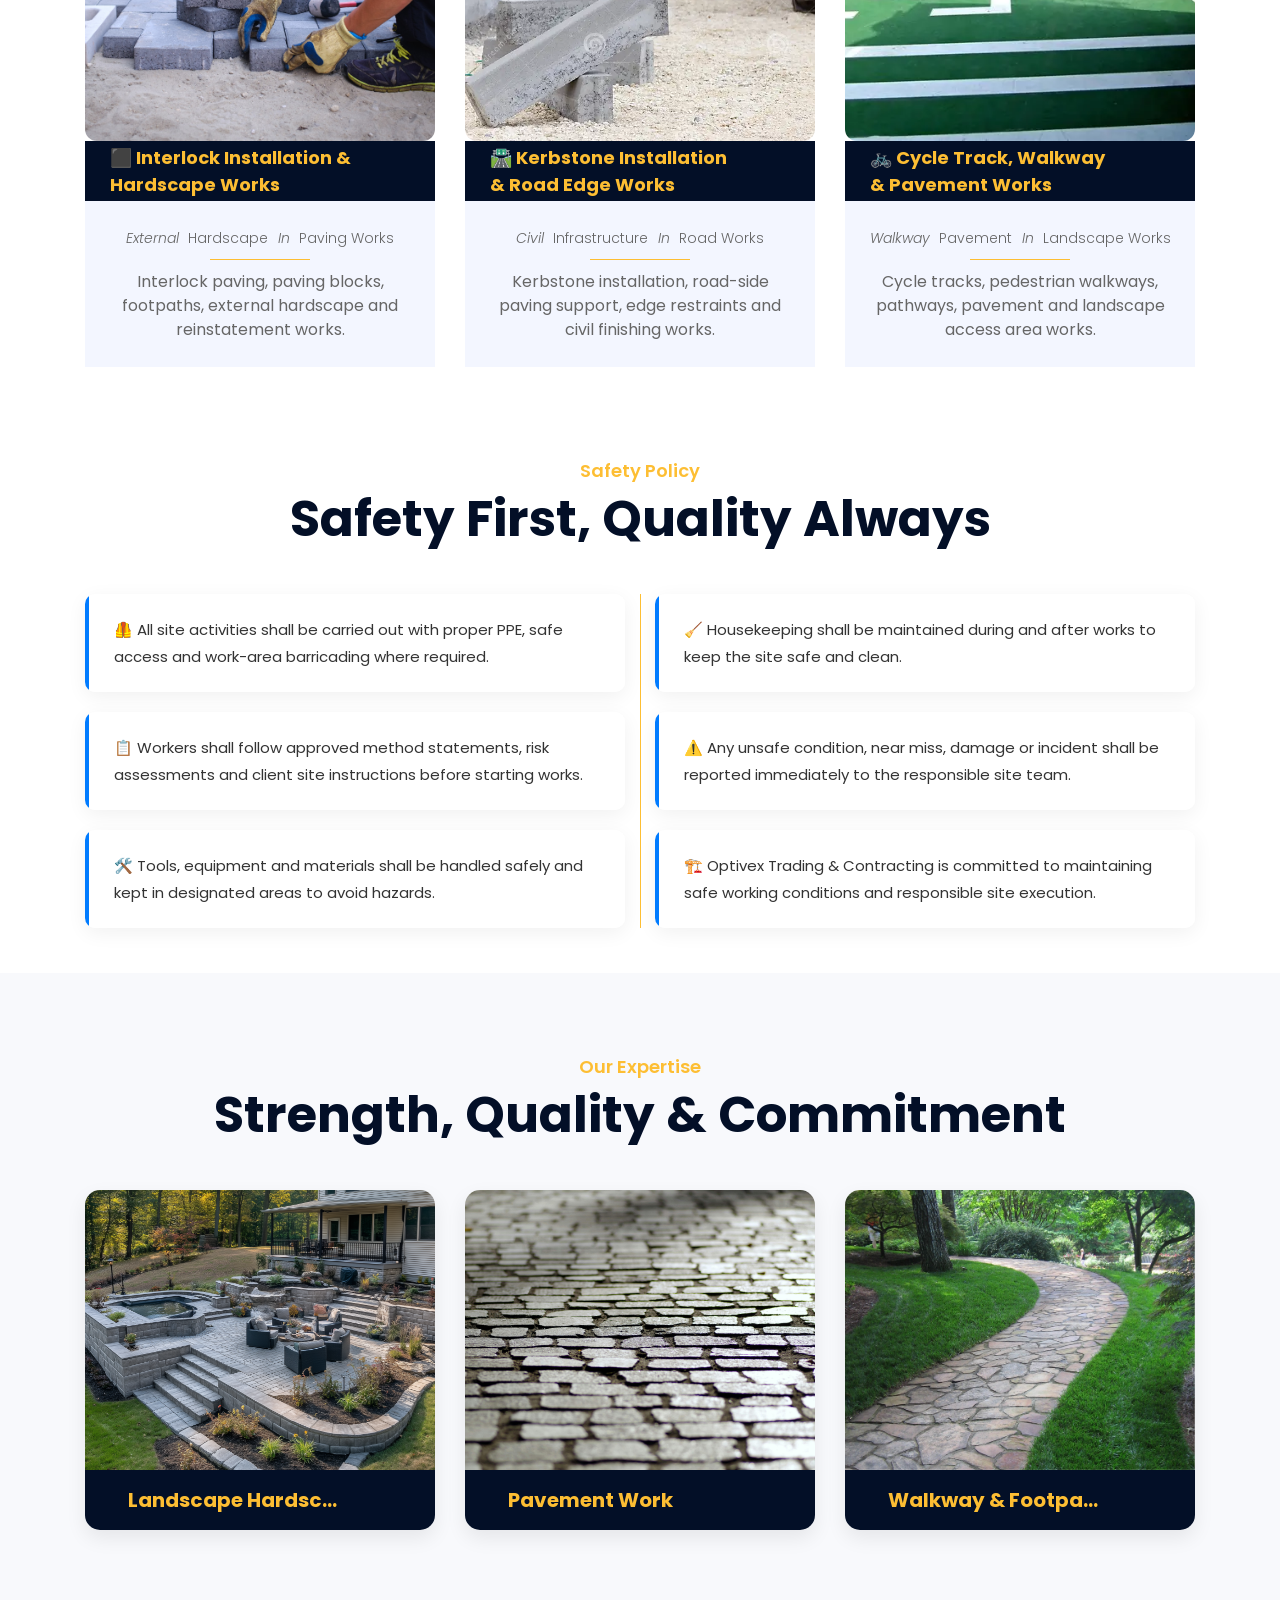
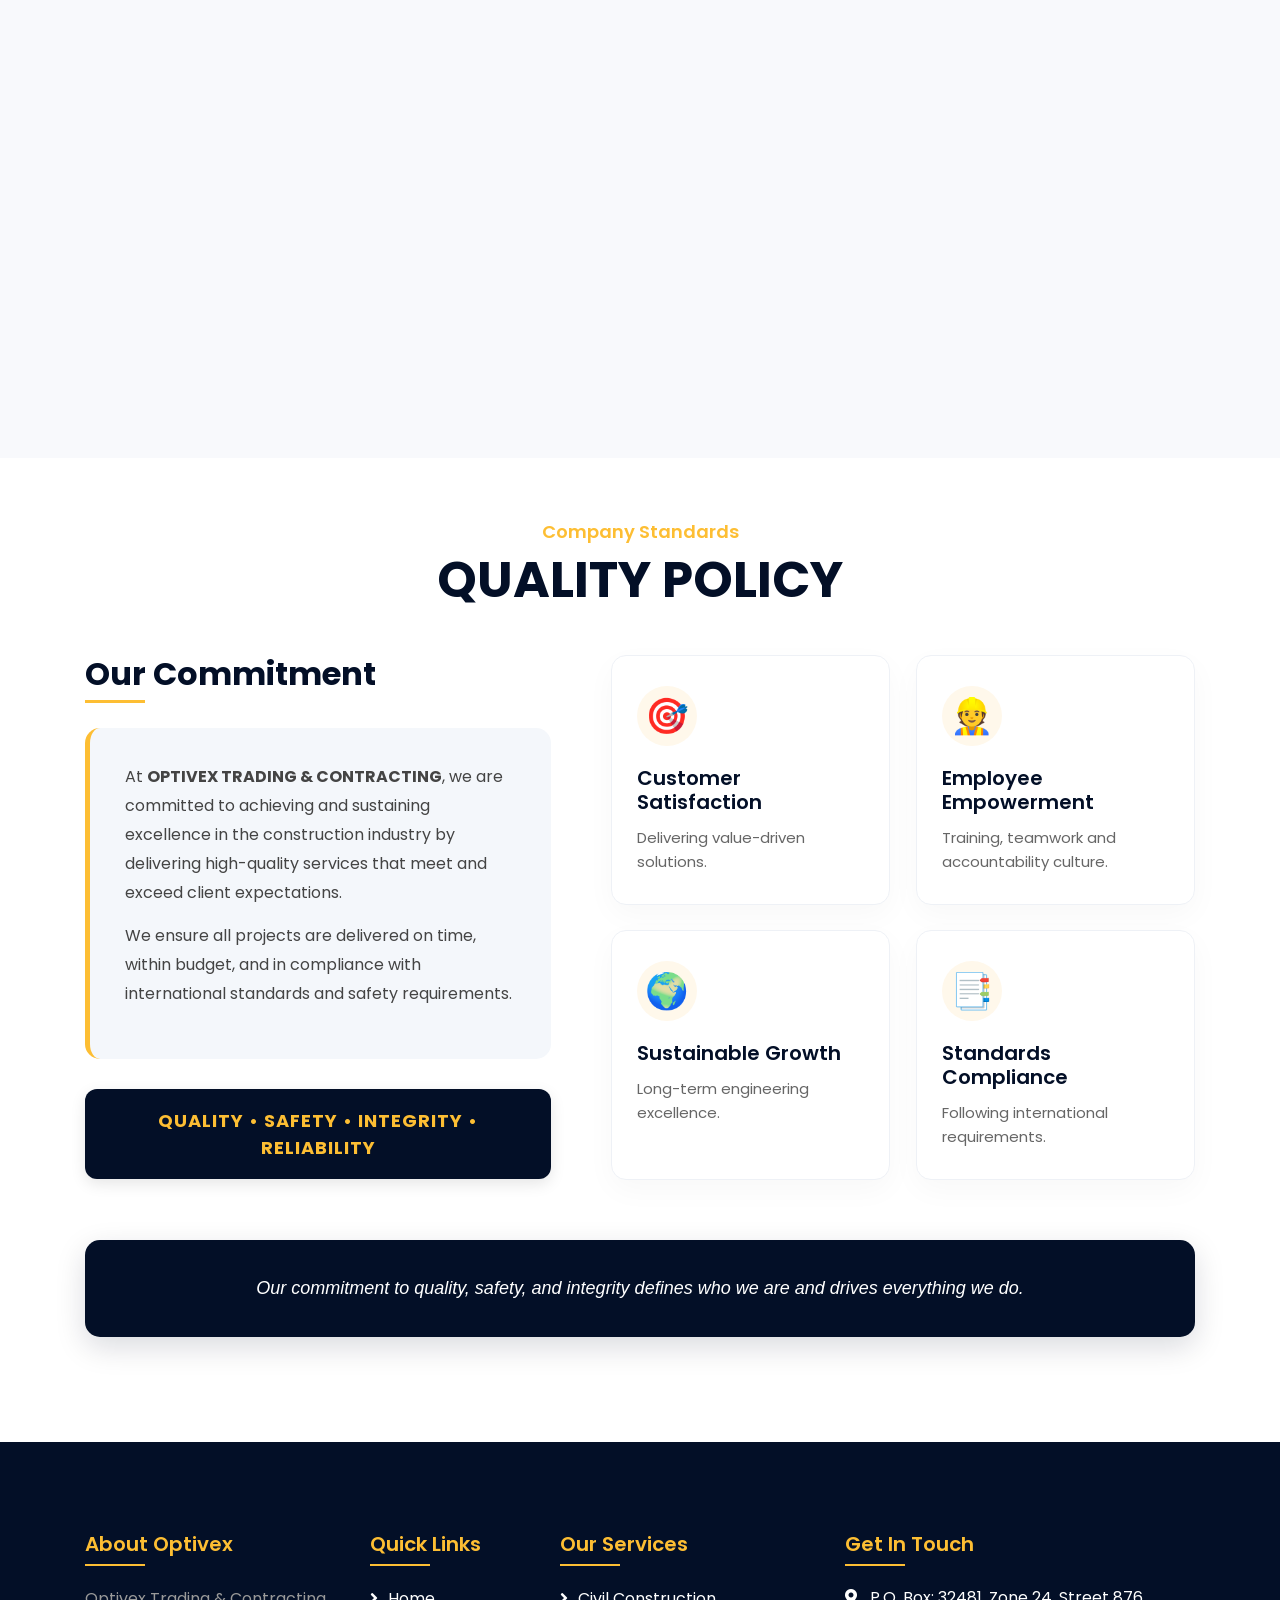
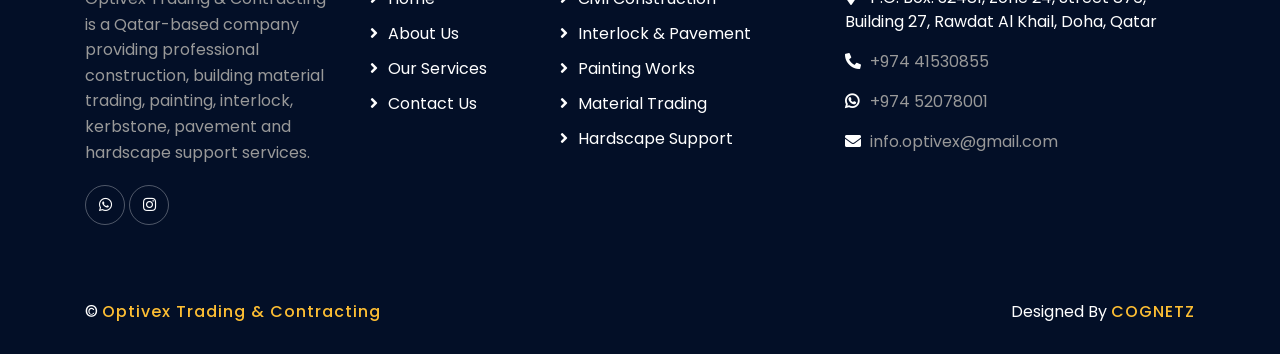
==== commit 0dd0dc6f: "fourth commit" ====
--- a/index.html
+++ b/index.html
@@ -1126,7 +1126,7 @@
         <div class="policy-layout">
 
             <!-- LEFT -->
-            <div class="policy-intro">
+            <div class="policy-intro wow fadeInLeft">
 
                 <h3>Our Commitment</h3>
 
@@ -1152,25 +1152,25 @@
             <!-- RIGHT -->
             <div class="policy-grid">
 
-                <div class="policy-card">
+                <div class="policy-card wow fadeInUp" data-wow-delay="0.1s">
                     <div class="icon">🎯</div>
                     <h4>Customer Satisfaction</h4>
                     <p>Delivering value-driven solutions.</p>
                 </div>
 
-                <div class="policy-card">
+                <div class="policy-card wow fadeInUp" data-wow-delay="0.2s">
                     <div class="icon">👷</div>
                     <h4>Employee Empowerment</h4>
                     <p>Training, teamwork and accountability culture.</p>
                 </div>
 
-                <div class="policy-card">
+                <div class="policy-card wow fadeInUp" data-wow-delay="0.3s">
                     <div class="icon">🌍</div>
                     <h4>Sustainable Growth</h4>
                     <p>Long-term engineering excellence.</p>
                 </div>
 
-                <div class="policy-card">
+                <div class="policy-card wow fadeInUp" data-wow-delay="0.4s">
                     <div class="icon">📑</div>
                     <h4>Standards Compliance</h4>
                     <p>Following international requirements.</p>
@@ -1190,108 +1190,169 @@
 </section>
 
 <style>
-.quality-policy{
-    padding: 30px 0;
-    background: #fff;
-}
-
-.policy-layout{
+.quality-policy {
+    padding: 60px 0;
+    background: #ffffff;
+}
+
+.policy-layout {
+    display: grid;
+    grid-template-columns: 1fr 1.2fr;
+    gap: 40px;
+    align-items: start;
+}
+
+.policy-intro {
+    padding-right: 20px;
+}
+
+.policy-intro h3 {
+    font-size: 32px;
+    font-weight: 700;
+    margin-bottom: 25px;
+    color: #030f27;
+    position: relative;
+    padding-bottom: 10px;
+}
+
+.policy-intro h3::after {
+    content: "";
+    position: absolute;
+    left: 0;
+    bottom: 0;
+    width: 60px;
+    height: 3px;
+    background: #fdbe33;
+}
+
+.intro-box {
+    background: #f4f7fb;
+    padding: 35px;
+    border-radius: 15px;
+    border-left: 5px solid #fdbe33;
+    margin-bottom: 30px;
+}
+
+.policy-intro p {
+    line-height: 1.8;
+    color: #444;
+    font-size: 16px;
+    margin-bottom: 15px;
+}
+
+.highlight-box {
+    padding: 18px;
+    background: #030f27;
+    color: #fdbe33;
+    border-radius: 12px;
+    text-align: center;
+    font-weight: 700;
+    font-size: 18px;
+    letter-spacing: 1px;
+    box-shadow: 0 5px 15px rgba(0,0,0,0.1);
+    text-transform: uppercase;
+}
+
+.policy-grid {
     display: grid;
     grid-template-columns: 1fr 1fr;
-    gap: 50px;
-    align-items: stretch;
-}
-
-.policy-intro{
+    gap: 25px;
+}
+
+.policy-card {
+    background: #ffffff;
+    border: 1px solid #eef1f6;
+    border-radius: 15px;
+    padding: 30px 25px;
+    text-align: left;
+    transition: all 0.4s ease;
+    box-shadow: 0 10px 30px rgba(0, 0, 0, 0.03);
+    height: 100%;
+}
+
+.policy-card:hover {
+    transform: translateY(-8px);
+    border-color: #fdbe33;
+    box-shadow: 0 15px 40px rgba(0, 0, 0, 0.08);
+}
+
+.policy-card .icon {
+    font-size: 35px;
+    margin-bottom: 20px;
+    width: 60px;
+    height: 60px;
+    background: #fff8eb;
     display: flex;
-    flex-direction: column;
-    justify-content: space-between;
-}
-
-.policy-intro h3{
-    font-size: 28px;
-    margin-bottom: 15px;
-}
-
-.intro-box{
-    background: #f8f9fc;
-    padding: 25px;
-    border-radius: 12px;
-    border: 1px solid #e6eaf0;
-}
-
-.policy-intro p{
-    line-height: 1.9;
-    color: #555;
+    align-items: center;
+    justify-content: center;
+    border-radius: 50%;
+    transition: 0.3s;
+}
+
+.policy-card:hover .icon {
+    background: #fdbe33;
+    color: #fff;
+}
+
+.policy-card h4 {
+    font-size: 20px;
+    font-weight: 600;
     margin-bottom: 12px;
-}
-
-.highlight-box{
-    margin-top: 20px;
-    padding: 15px;
-    background: black;
-    color: #fff;
-    border-radius: 10px;
-    text-align: center;
-    font-weight: 600;
-}
-
-.policy-grid{
-    display: grid;
-    grid-template-columns: 1fr 1fr;
-    gap: 20px;
-}
-
-.policy-card{
-    background: #f8f9fc;
-    border: 1px solid #e6eaf0;
-    border-radius: 12px;
-    padding: 20px;
-    min-height: 140px;
-    display: flex;
-    flex-direction: column;
-    justify-content: center;
-    transition: 0.3s;
-}
-
-.policy-card:hover{
-    transform: translateY(-6px);
-    background: #fff;
-    box-shadow: 0 10px 25px rgba(0,0,0,0.08);
-}
-
-.policy-card .icon{
-    font-size: 28px;
-    margin-bottom: 10px;
-}
-
-.policy-card h4{
-    font-size: 18px;
-    margin-bottom: 8px;
-}
-
-.policy-card p{
-    font-size: 14px;
+    color: #030f27;
+}
+
+.policy-card p {
+    font-size: 15px;
     color: #666;
     line-height: 1.6;
-}
-
-.policy-footer{
-    margin-top: 50px;
+    margin: 0;
+}
+
+.policy-footer {
+    margin-top: 60px;
     text-align: center;
-    padding: 25px;
-    background: #0b1a2a;
-    color: #fff;
-    border-radius: 12px;
-}
-
-@media (max-width: 992px){
-    .policy-layout{
+    padding: 35px;
+    background: #030f27;
+    color: #ffffff;
+    border-radius: 15px;
+    box-shadow: 0 10px 30px rgba(3, 15, 39, 0.15);
+}
+
+.policy-footer p {
+    margin: 0;
+    font-size: 18px;
+    font-weight: 500;
+    font-style: italic;
+}
+
+@media (max-width: 1200px) {
+    .policy-layout {
+        gap: 30px;
+    }
+}
+
+@media (max-width: 992px) {
+    .policy-layout {
         grid-template-columns: 1fr;
     }
-
-    .policy-grid{
+    
+    .policy-intro {
+        padding-right: 0;
+        margin-bottom: 40px;
+    }
+}
+
+@media (max-width: 576px) {
+    .policy-grid {
         grid-template-columns: 1fr;
+    }
+    
+    .policy-intro h3 {
+        font-size: 28px;
+    }
+    
+    .intro-box {
+        padding: 25px;
     }
 }
 </style>
@@ -1655,9 +1716,7 @@
                                 </p>
                                 <div class="footer-social">
                                     <a href="https://wa.me/97452078001" target="_blank"><i class="fab fa-whatsapp"></i></a>
-                                    <a href="https://www.instagram.com/optivex" target="_blank"><i class="fab fa-instagram"></i></a>
-                                    <a href=""><i class="fab fa-facebook-f"></i></a>
-                                    <a href=""><i class="fab fa-linkedin-in"></i></a>
+                                    <a href="https://www.instagram.com/qatarotc?igsh=OG1zemRudXQ0dGVh&utm_source=qr" target="_blank"><i class="fab fa-instagram"></i></a>
                                 </div>
                             </div>
                         </div>
